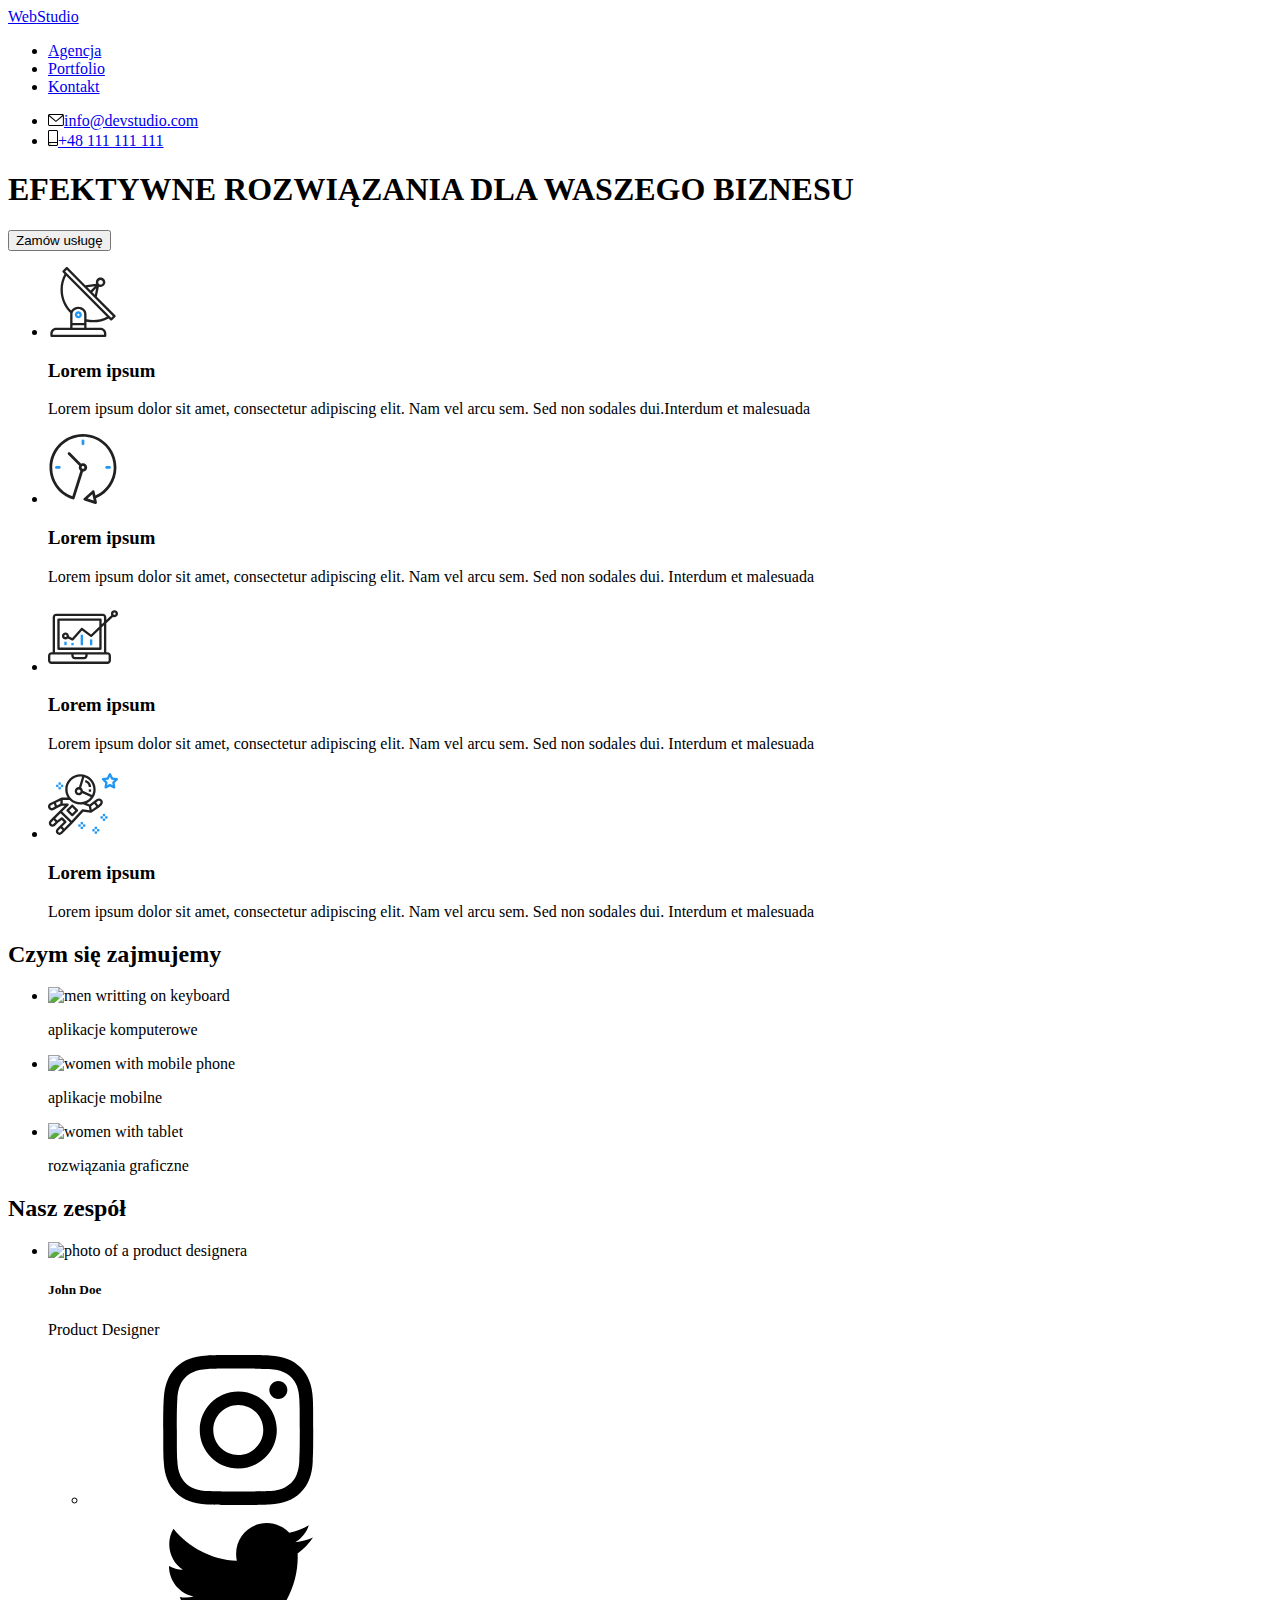
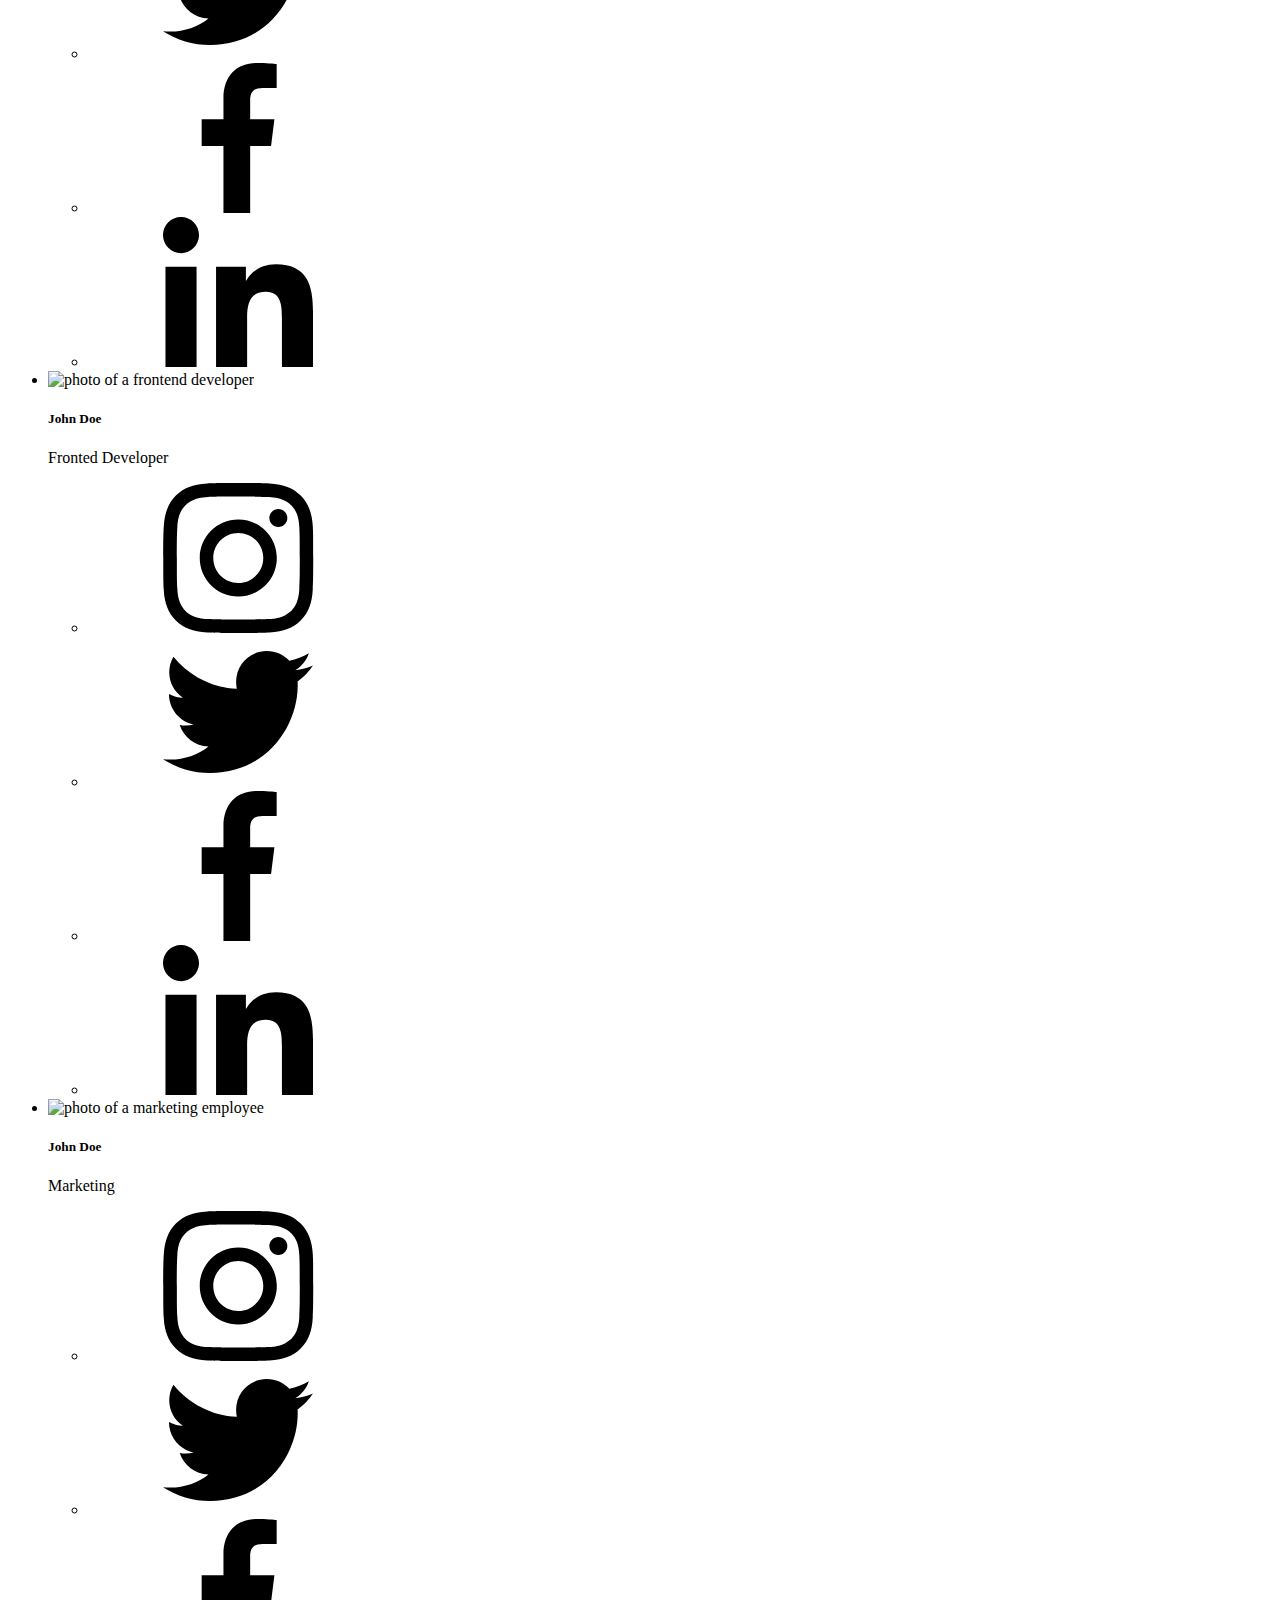
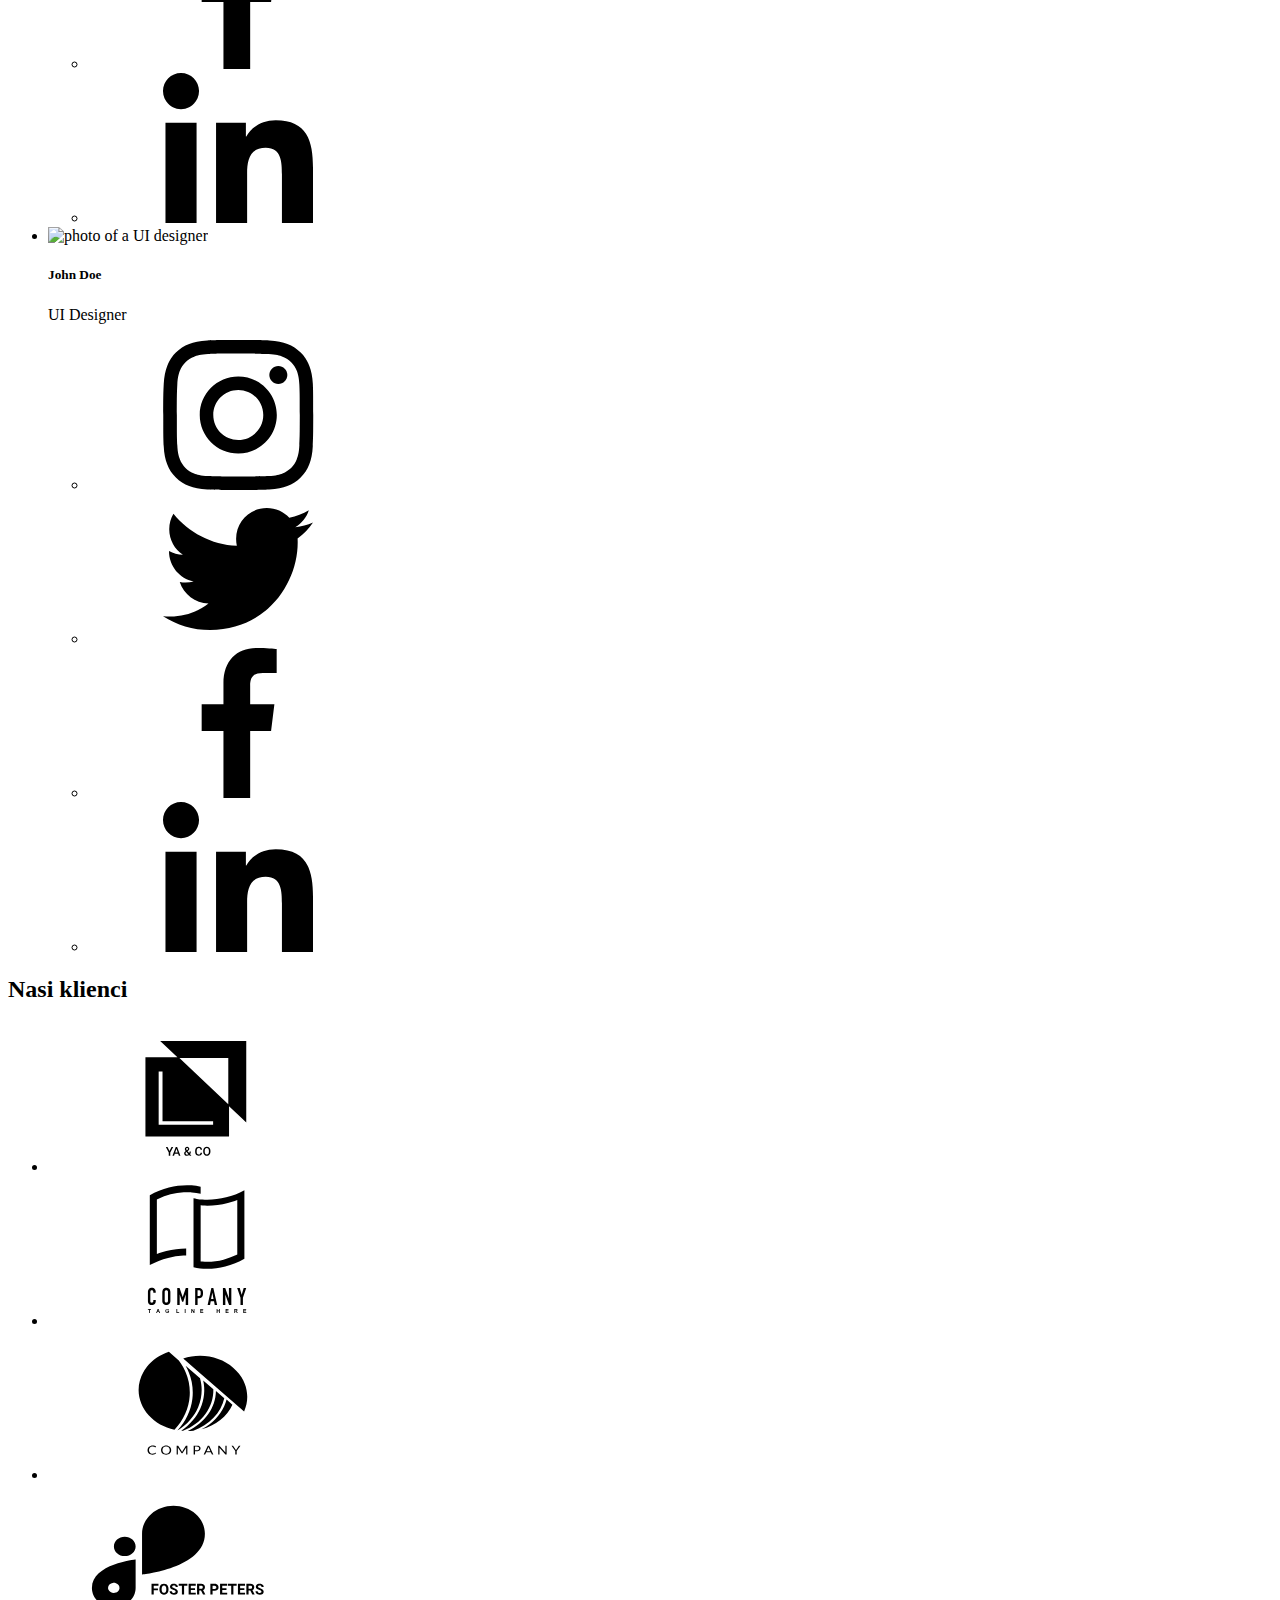
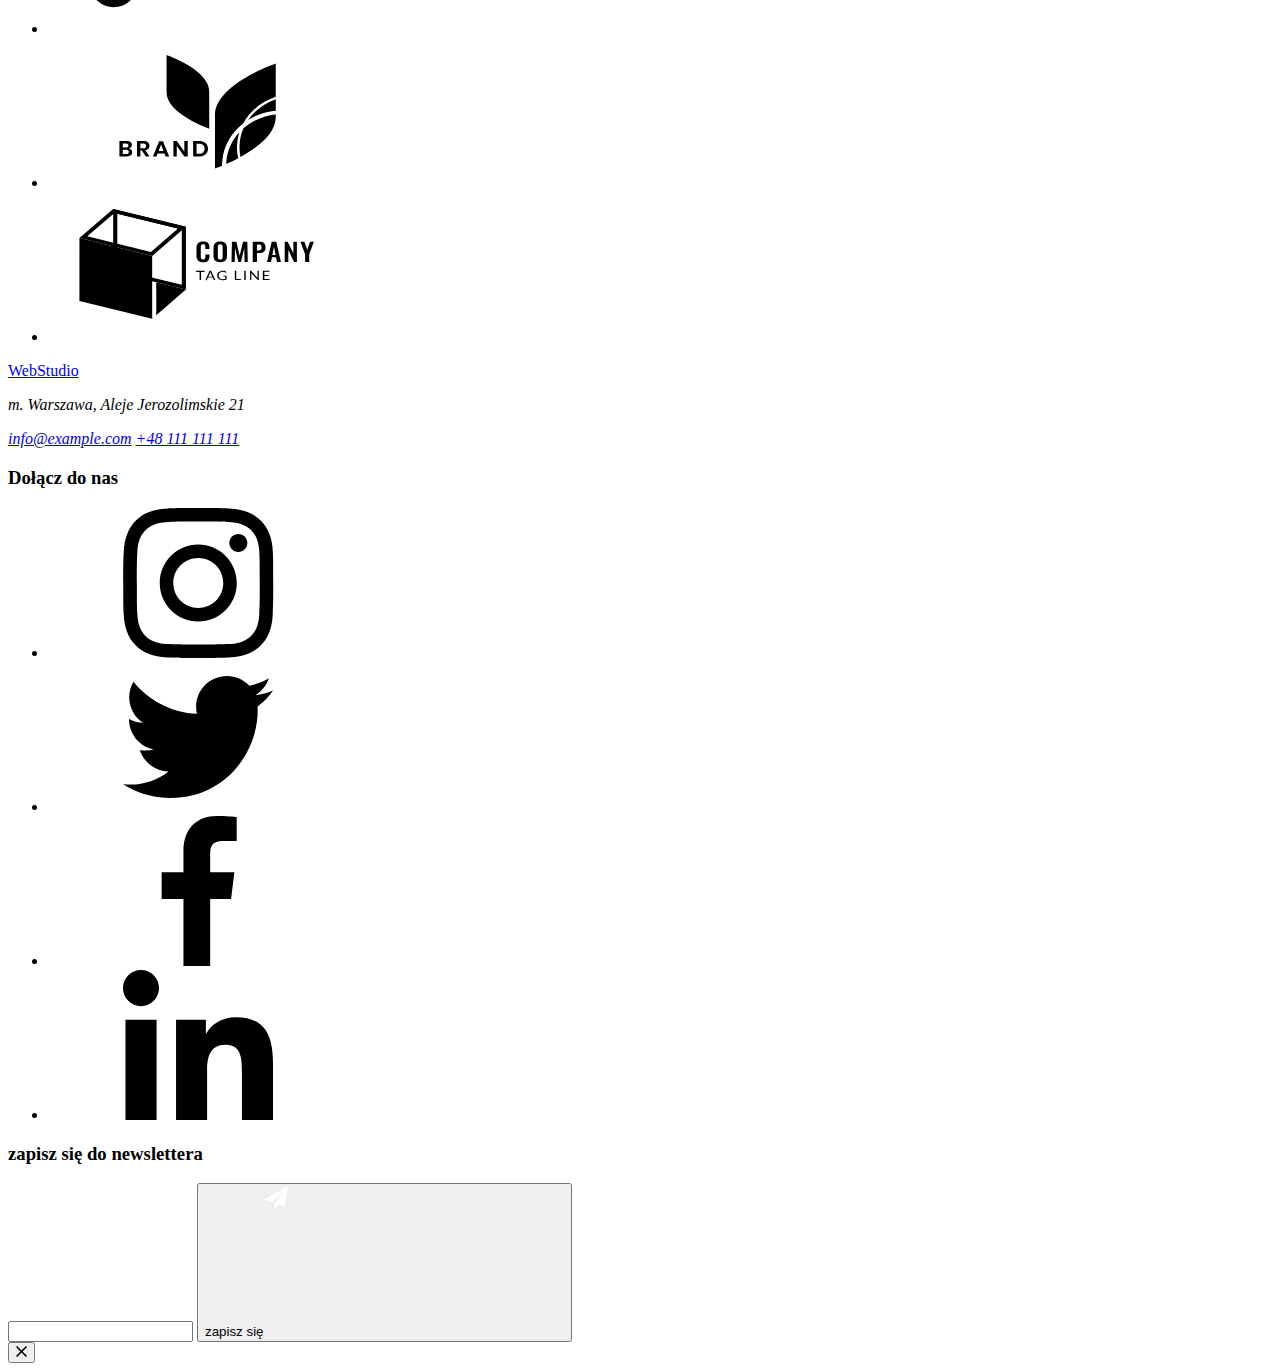
==== index.html @ 29ef5044 "newsletter" ====
<!DOCTYPE html>
<html lang="pl">

<head>
    <meta charset="UTF-8">
    <meta http-equiv="X-UA-Compatible" content="IE=edge">
    <meta name="viewport" content="width=device-width, initial-scale=1.0">
    <title>Studio</title>
    <link rel="preconnect" href="https://fonts.googleapis.com">
    <link rel="preconnect" href="https://fonts.gstatic.com" crossorigin>
    <link
        href="https://fonts.googleapis.com/css2?family=Raleway:wght@700&family=Roboto:wght@400;500;700;900&display=swap"
        rel="stylesheet">
    <link rel="stylesheet" href="css/modern-normalize.css">
    <link rel="stylesheet" href="css/styles.css">
</head>

<body>
    <header>
        <div class="container">
            <nav>
                <div class="header-nav">
                    <a href="index.html" class="logo"><span class="logo-item">Web</span>Studio</a>
                    <ul class="nav-items">
                        <li><a class="nav-item active-page" href="index.html">Agencja</a></li>
                        <li><a class="nav-item" href="portfolio.html">Portfolio</a></li>
                        <li><a class="nav-item" href="contact.html">Kontakt</a></li>
                    </ul>
                    <ul class="header-address">
                        <li><a class="nav-item contact-details nav-mail" href="mailto:info@example.com"><svg
                                    class="adress-icon" width="16" height='12'>
                                    <use href="./images/svg/sprite.svg#icon-envelope"></use>
                                </svg>info@devstudio.com</a></li>
                        <li><a class="nav-item contact-details" href="tel:+48111111111"><svg class="adress-icon"
                                    width="10" height='16'>
                                    <use href="./images/svg/sprite.svg#icon-smartphone"></use>
                                </svg>+48 111 111 111</a></li>
                    </ul>
                </div>
            </nav>
        </div>
        <section class="header-hero">
            <div class="header-img">
                <div class="header-text container">
                    <h1>EFEKTYWNE ROZWIĄZANIA DLA WASZEGO BIZNESU</h1>
                    <button type="button" class="header-btn" data-modal-open>Zamów usługę</button>
                </div>
            </div>
        </section>
    </header>
    <main>
        <section class="about-us ">
            <div class="container">
                <ul class="about-us-text">
                    <li class="about-us-text-item">
                        <div class="icon-wrapper"> <svg class="about-icon" width="70" height="70">
                                <use href="images/svg/sprite.svg#icon-antenna"></use>
                            </svg></div>
                        <h3 class="middle-header">Lorem ipsum</h3>
                        <p>
                            Lorem ipsum dolor sit amet, consectetur adipiscing elit. Nam vel arcu sem. Sed non sodales
                            dui.Interdum et malesuada
                        </p>
                    </li>
                    <li class="about-us-text-item">
                        <div class="icon-wrapper"> <svg class="about-icon" width="70" height="70">
                                <use href="images/svg/sprite.svg#icon-clock"></use>
                            </svg></div>
                        <h3 class="middle-header">Lorem ipsum</h3>
                        <p>
                            Lorem ipsum dolor sit amet, consectetur adipiscing elit. Nam vel arcu sem. Sed non sodales
                            dui. Interdum et malesuada
                        </p>
                    </li>
                    <li class="about-us-text-item">
                        <div class="icon-wrapper"> <svg class="about-icon" width="70" height="70">
                                <use href="images/svg/sprite.svg#icon-diagram"></use>
                            </svg></div>

                        <h3 class="middle-header">Lorem ipsum</h3>
                        <p>
                            Lorem ipsum dolor sit amet, consectetur adipiscing elit. Nam vel arcu sem. Sed non sodales
                            dui. Interdum et malesuada
                        </p>
                    </li>
                    <li class="about-us-text-item">
                        <div class="icon-wrapper"> <svg class="about-icon" width="70" height="70">
                                <use href="images/svg/sprite.svg#icon-astronaut"></use>
                            </svg></div>
                        <h3 class="middle-header">Lorem ipsum</h3>
                        <p>
                            Lorem ipsum dolor sit amet, consectetur adipiscing elit. Nam vel arcu sem. Sed non sodales
                            dui. Interdum et malesuada
                        </p>
                    </li>
                </ul>
                <div class="about-us-heading">
                    <h2>Czym się zajmujemy</h2>
                </div>
                <ul class="about-us-img">
                    <li class="about-us-img-box"><img src="images/office.jpg" alt="men writting on keyboard" width="370"
                            height="294">
                        <div class="about-us-box">
                            <p class="about-us-box-text">aplikacje komputerowe</p>
                        </div>
                    </li>
                    <li class="about-us-img-box"><img src="images/mobile.jpg" alt="women with mobile phone" width="370"
                            height="294">
                        <div class="about-us-box">
                            <p class="about-us-box-text">aplikacje mobilne</p>
                        </div>
                    </li>
                    <li class="about-us-img-box"><img src="images/tablet.jpg" alt="women with tablet" width="370"
                            height="294">
                        <div class="about-us-box">
                            <p class="about-us-box-text">rozwiązania graficzne</p>
                        </div>
                    </li>
                </ul>
            </div>
        </section>
        <section class="team">
            <div class="team-box container">
                <h2 class="section-header">Nasz zespół</h2>
                <ul class="team-cards">
                    <li class="team-card">
                        <img src="images/john.jpg" alt="photo of a  product designera">
                        <h5>John Doe</h5>
                        <p>Product Designer</p>
                        <ul class="social-icon-wrapper">
                            <li class="elipse-icon"><a href="#"><svg class="social-icon">
                                        <use href="images/svg/sprite.svg#icon-instagram"></use>
                                    </svg></a></li>
                            <li class="elipse-icon"><a href="#"></a><svg class="social-icon">
                                    <use href="images/svg/sprite.svg#icon-twitter"></use>
                                </svg>
                                </a></li>
                            <li class="elipse-icon"><a href="#"> <svg class="social-icon">
                                        <use href="images/svg/sprite.svg#icon-facebook"></use>
                                    </svg></a>
                            </li>
                            <li class="elipse-icon"><a href="#"><svg class="social-icon">
                                        <use href="images/svg/sprite.svg#icon-linkedin"></use>
                                    </svg></a></li>
                        </ul>
                    </li>
                    <li class="team-card">
                        <img src="images/ola.jpg" alt="photo of a  frontend developer">
                        <h5>John Doe</h5>
                        <p>Fronted Developer</p>
                        <ul class="social-icon-wrapper">
                            <li class="elipse-icon"><a href="#"><svg class="social-icon">
                                        <use href="images/svg/sprite.svg#icon-instagram"></use>
                                    </svg></a></li>
                            <li class="elipse-icon"><a href="#"></a><svg class="social-icon">
                                    <use href="images/svg/sprite.svg#icon-twitter"></use>
                                </svg>
                                </a></li>
                            <li class="elipse-icon"><a href="#"> <svg class="social-icon">
                                        <use href="images/svg/sprite.svg#icon-facebook"></use>
                                    </svg></a>
                            </li>
                            <li class="elipse-icon"><a href="#"><svg class="social-icon">
                                        <use href="images/svg/sprite.svg#icon-linkedin"></use>
                                    </svg></a></li>
                        </ul>
                    </li>
                    <li class="team-card">
                        <img src="images/peter.jpg" alt="photo of a marketing employee">
                        <h5>John Doe</h5>
                        <p>Marketing</p>
                        <ul class="social-icon-wrapper">
                            <li class="elipse-icon"><a href="#"><svg class="social-icon">
                                        <use href="images/svg/sprite.svg#icon-instagram"></use>
                                    </svg></a></li>
                            <li class="elipse-icon"><a href="#"></a><svg class="social-icon">
                                    <use href="images/svg/sprite.svg#icon-twitter"></use>
                                </svg>
                                </a></li>
                            <li class="elipse-icon"><a href="#"> <svg class="social-icon">
                                        <use href="images/svg/sprite.svg#icon-facebook"></use>
                                    </svg></a>
                            </li>
                            <li class="elipse-icon"><a href="#"><svg class="social-icon">
                                        <use href="images/svg/sprite.svg#icon-linkedin"></use>
                                    </svg></a></li>
                        </ul>
                    </li>
                    <li class="team-card">
                        <img src="images/tom.jpg" alt="photo of a  UI designer">
                        <h5>John Doe</h5>
                        <p>UI Designer</p>
                        <ul class="social-icon-wrapper">
                            <li class="elipse-icon"><a href="#"><svg class="social-icon">
                                        <use href="images/svg/sprite.svg#icon-instagram"></use>
                                    </svg></a></li>
                            <li class="elipse-icon"><a href="#"></a><svg class="social-icon">
                                    <use href="images/svg/sprite.svg#icon-twitter"></use>
                                </svg>
                                </a></li>
                            <li class="elipse-icon"><a href="#"> <svg class="social-icon">
                                        <use href="images/svg/sprite.svg#icon-facebook"></use>
                                    </svg></a>
                            </li>
                            <li class="elipse-icon"><a href="#"><svg class="social-icon">
                                        <use href="images/svg/sprite.svg#icon-linkedin"></use>
                                    </svg></a></li>
                        </ul>
                    </li>
                </ul>
            </div>
        </section>
        <section class="clients">
            <div class="clients-box container">
                <h2 class="section-header">Nasi klienci</h2>
                <ul class="clients-wrapper">
                    <li class="client"><a href="#"><svg class="client-logo">
                                <use href="images/svg/sprite.svg#icon-client1-logo"></use>
                            </svg></a></li>
                    <li class="client"><a href="#"><svg class="client-logo">
                                <use href="images/svg/sprite.svg#icon-client2-logo"></use>
                            </svg></a></li>
                    <li class="client"><a href="#"><svg class="client-logo">
                                <use href="images/svg/sprite.svg#icon-client3-logo"></use>
                            </svg></a></li>
                    <li class="client"><a href="#"><svg class="client-logo">
                                <use href="images/svg/sprite.svg#icon-client4-logo"></use>
                            </svg></a></li>
                    <li class="client"><a href="#"><svg class="client-logo">
                                <use href="images/svg/sprite.svg#icon-client5-logo"></use>
                            </svg></a></li>
                    <li class="client"><a href="#"><svg class="client-logo">
                                <use href="images/svg/sprite.svg#icon-client6-logo"></use>
                            </svg></a></li>
                </ul>
            </div>
        </section>
    </main>
    <footer class="footer">
        <div class="footer-text container">
            <div class="footer-left">
                <a href="index.html" class="logo logo-footer"><span class="logo-item">Web</span>Studio</a>
                <address class="address-box">
                    <p>m. Warszawa, Aleje Jerozolimskie 21</p>
                    <a class="footer-adress" href="mailto:info@example.com">info@example.com</a>
                    <a class="footer-adress" href="tel:+48111111111">+48 111 111 111</a>
                </address>
            </div>
            <div class="footer-social-icons-box">
                <h3 class="footer-header middle-header">Dołącz do nas</h3>
                <ul class="footer-social-icon-wrapper">
                    <li class="elipse-icon footer-elipse-icon"><a href="#"><svg class="social-icon footer-social-icon">
                                <use href="images/svg/sprite.svg#icon-instagram"></use>
                            </svg></a></li>
                    <li class="elipse-icon footer-elipse-icon"><a href="#"></a><svg
                            class="social-icon footer-social-icon">
                            <use href="images/svg/sprite.svg#icon-twitter"></use>
                        </svg></a></li>
                    <li class="elipse-icon footer-elipse-icon"><a href="#"> <svg class="social-icon footer-social-icon">
                                <use href="images/svg/sprite.svg#icon-facebook"></use>
                            </svg></a></li>
                    <li class="elipse-icon footer-elipse-icon"><a href="#"><svg class="social-icon footer-social-icon">
                                <use href="images/svg/sprite.svg#icon-linkedin"></use>
                            </svg></a></li>
                </ul>
            </div>
            <div class="footer-newsletter-box">
                <h3 class="footer-header middle-header">zapisz się do newslettera</h3>
                <form action="" class="newsletter">
                    <label for="newsletter">
                        <input type="email" id="newsletter">
                    </label>
                    <button type="submit">zapisz się<svg>
                            <use href="images/svg/sprite.svg#icon-send" height="24" width="24"></use>
                        </svg></button>
                </form>
            </div>
        </div>
    </footer>
    <!-- modal window -->
    <div class="backdrop is-hidden" data-modal>
        <div class="modal" data-modal-window><button class="close-btn" type="button" data-modal-close><svg
                    class="modal-icon" width="11" height='11'>
                    <use href="./images/svg/sprite.svg#icon-iks"></use>
                </svg></button></div>
    </div>
    <script src="./js/modal.js"></script>
</body>

</html>
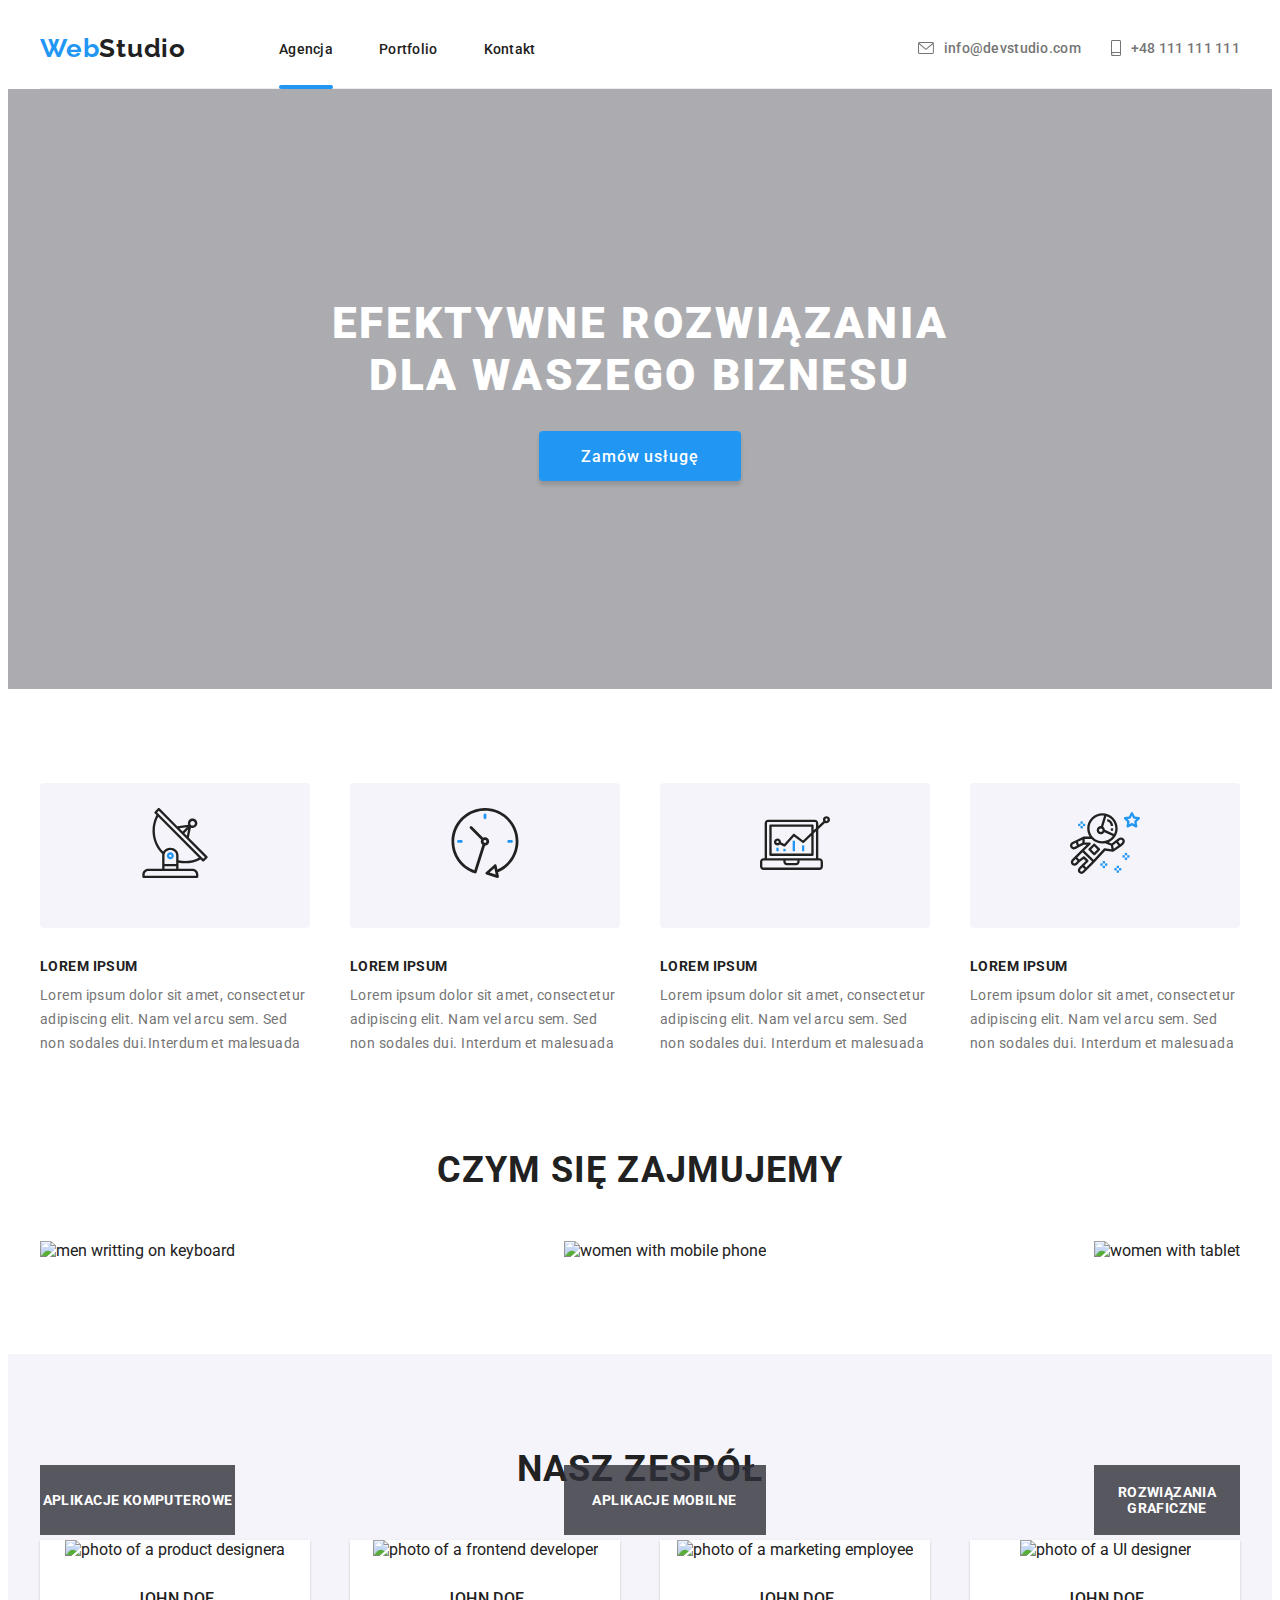
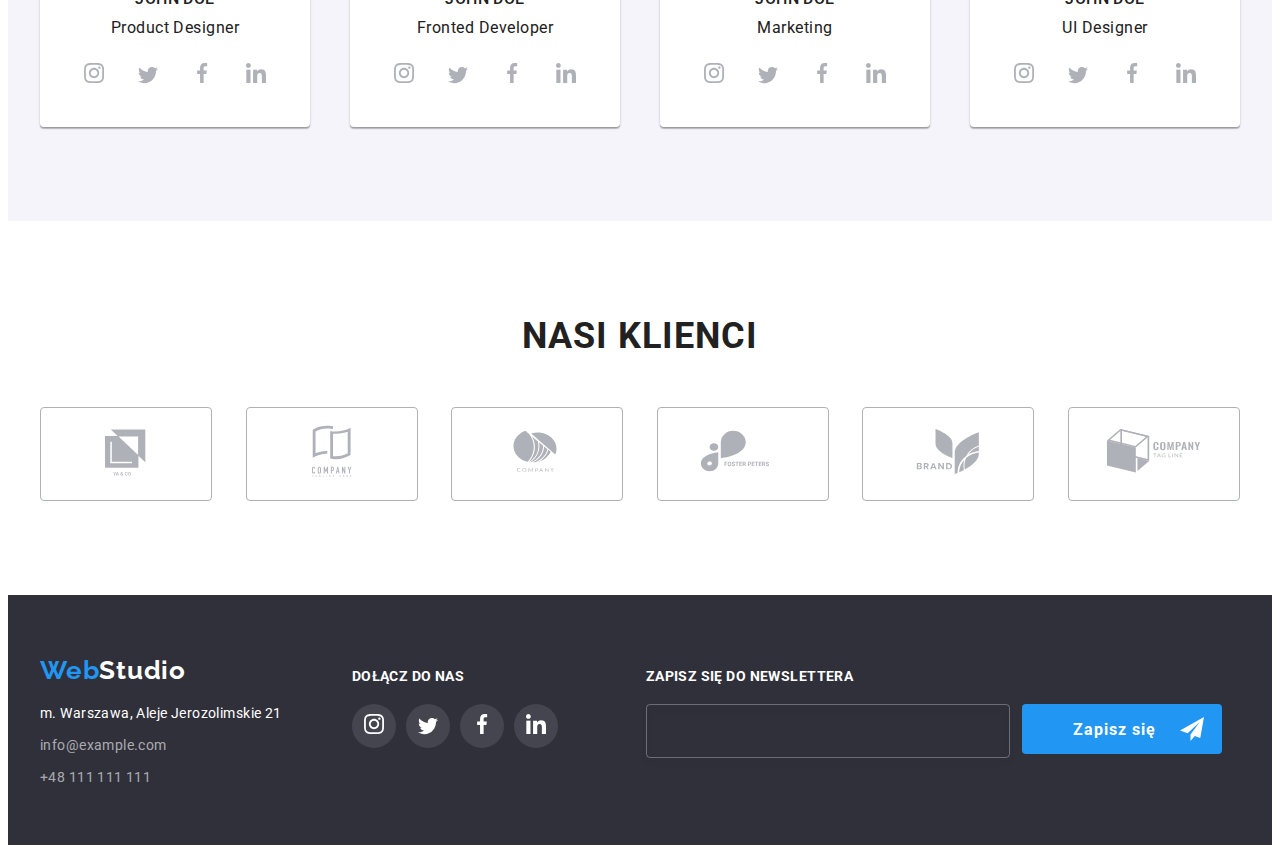
==== commit db2f283f: "newsletter" ====
--- a/index.html
+++ b/index.html
@@ -268,10 +268,10 @@
                 <h3 class="footer-header middle-header">zapisz się do newslettera</h3>
                 <form action="" class="newsletter">
                     <label for="newsletter">
-                        <input type="email" id="newsletter">
+                        <input type="email" class="newsletter-input" id="newsletter">
                     </label>
-                    <button type="submit">zapisz się<svg>
-                            <use href="images/svg/sprite.svg#icon-send" height="24" width="24"></use>
+                    <button type="submit" class="newsletter-btn"><span>Zapisz się</span><svg class="newsletter-icon">
+                            <use href="images/svg/sprite.svg#icon-send"></use>
                         </svg></button>
                 </form>
             </div>
--- a/css/styles.css
+++ b/css/styles.css
@@ -0,0 +1,605 @@
+:root {
+  --main-color: #2196f3;
+  --dark-heading-color: #212121;
+  --white-color: #fff;
+  --dark-bg-color: #2f303a;
+  --light-bg-color: #f5f4fa;
+  --grey-color: #757575;
+  --border-color: #ececec;
+  --light-border-color: #eeeeee;
+  --contact-footer-color: rgba(255, 255, 255, 0.6);
+  --social-icon-color: #afb1b8;
+}
+body {
+  font-family: "Roboto", "Raleway", sans-serif;
+  color: var(--dark-heading-color);
+}
+h1,
+h2,
+h3,
+h5 {
+  text-transform: uppercase;
+}
+h1,
+h2,
+h3,
+h4,
+h5,
+p {
+  margin: 0;
+}
+ul {
+  list-style: none;
+  margin: 0;
+  padding: 0;
+  text-decoration: none;
+}
+a {
+  text-decoration: none;
+}
+button {
+  font-family: "Roboto", sans-serif;
+  font-weight: 500;
+  font-size: 16px;
+  text-align: center;
+  border: none;
+  border-radius: 4px;
+  cursor: pointer;
+}
+.container {
+  margin: 0 auto;
+  width: 1200px;
+}
+/* ===========
+LOGO
+============= */
+.logo {
+  font-family: "Raleway", sans-serif;
+  font-weight: bold;
+  font-size: 26px;
+  letter-spacing: 0.03em;
+  color: var(--dark-heading-color);
+}
+.logo-item {
+  color: var(--main-color);
+}
+
+/* ===========
+NAVIGATION
+============= */
+nav {
+  border-bottom: 1px solid var(--border-color);
+  background-color: var(--white-color);
+}
+.active-page {
+  position: relative;
+}
+.active-page::after {
+  content: "";
+  position: absolute;
+  bottom: -32px;
+  left: 0;
+  background-color: var(--main-color);
+  border-radius: 2px;
+  height: 4px;
+  width: 100%;
+}
+.header-nav {
+  height: 80px;
+  display: flex;
+  align-items: center;
+}
+.nav-items,
+.header-address {
+  display: flex;
+}
+.nav-items {
+  margin-left: 70px;
+}
+.nav-items li {
+  margin: 0 23px;
+}
+.adress-icon {
+  fill: var(--grey-color);
+  margin-right: 10px;
+  transition: fill 0.25s cubic-bezier(0.4, 0, 0.2, 1);
+}
+.header-address {
+  margin-left: 348px;
+  width: 553px;
+  justify-content: flex-end;
+}
+.nav-mail {
+  margin-right: 30px;
+}
+.nav-item {
+  font-weight: 500;
+  font-size: 14px;
+  letter-spacing: 0.02em;
+  color: var(--dark-heading-color);
+  transition: color 0.25s cubic-bezier(0.4, 0, 0.2, 1);
+}
+.nav-item:hover,
+.nav-item:focus {
+  color: var(--main-color);
+}
+
+.contact-details {
+  color: var(--grey-color);
+  display: flex;
+  align-items: center;
+}
+.contact-details:focus .adress-icon,
+.contact-details:hover .adress-icon {
+  fill: var(--main-color);
+}
+
+/* ===========
+HEADER IN INDEX HTML
+============= */
+.header-img {
+  margin: 0 auto;
+  max-width: 1600px;
+  height: 600px;
+  background-image: linear-gradient(
+      rgba(47, 48, 58, 0.4),
+      rgba(47, 48, 58, 0.4)
+    ),
+    url("../images/main-img.jpg");
+  background-position: center;
+  background-size: cover;
+  background-repeat: no-repeat;
+  display: flex;
+  flex-direction: column;
+  align-items: center;
+  justify-content: center;
+}
+.header-text {
+  text-align: center;
+  width: 696px;
+  color: var(--white-color);
+}
+.header-text h1 {
+  text-transform: uppercase;
+  font-weight: 900;
+  font-size: 44px;
+  letter-spacing: 0.06em;
+}
+.header-btn {
+  margin-top: 30px;
+  padding: 0 42px;
+  height: 50px;
+  background: var(--main-color);
+  box-shadow: 0px 4px 4px rgba(0, 0, 0, 0.15);
+  letter-spacing: 0.06em;
+  color: var(--white-color);
+}
+/* ===========
+SECTION ABOUT US
+============= */
+.about-us {
+  padding: 94px 0;
+  background-color: var(--white-color);
+}
+.icon-wrapper {
+  margin-bottom: 30px;
+  padding-top: 25px;
+  width: 270px;
+  height: 120px;
+  background: var(--light-bg-color);
+  border-radius: 4px;
+  text-align: center;
+}
+.about-us-text,
+.about-us-img {
+  display: flex;
+  justify-content: space-between;
+}
+.about-us-text-item {
+  width: 270px;
+}
+.about-us-heading {
+  padding-top: 94px;
+  padding-bottom: 50px;
+  text-align: center;
+}
+.about-us-heading h2 {
+  font-weight: bold;
+  font-size: 36px;
+  letter-spacing: 0.03em;
+}
+
+.middle-header {
+  font-weight: bold;
+  font-size: 14px;
+  letter-spacing: 0.03em;
+  text-transform: uppercase;
+}
+
+.about-us-text p {
+  margin-top: 10px;
+  padding: 0;
+  font-size: 14px;
+  letter-spacing: 0.03em;
+  line-height: 1.7;
+  color: var(--grey-color);
+}
+.about-us-img-box {
+  position: relative;
+}
+.about-us-box-text {
+  font-weight: bold;
+  font-size: 14px;
+  text-align: center;
+  letter-spacing: 0.03em;
+  text-transform: uppercase;
+  color: #ffffff;
+}
+.about-us-box {
+  position: absolute;
+  background: rgba(47, 48, 58, 0.8);
+  left: 0;
+  top: 224px;
+  width: 100%;
+  height: 70px;
+  display: flex;
+  align-items: center;
+  justify-content: center;
+}
+/* ===========
+SECTION TEAM
+============= */
+.team {
+  background-color: var(--light-bg-color);
+  padding: 94px 0;
+}
+.section-header {
+  padding-bottom: 50px;
+  font-weight: bold;
+  font-size: 36px;
+  text-align: center;
+  letter-spacing: 0.03em;
+}
+.team-cards {
+  display: flex;
+  justify-content: space-between;
+}
+.team-card {
+  width: 270px;
+  background-color: var(--white-color);
+  box-shadow: 0px 1px 3px rgba(0, 0, 0, 0.12), 0px 1px 1px rgba(0, 0, 0, 0.14),
+    0px 2px 1px rgba(0, 0, 0, 0.2);
+  border-radius: 0px 0px 4px 4px;
+  text-align: center;
+}
+.team-card img {
+  width: 270px;
+  height: 260px;
+}
+.team-card h5 {
+  margin: 30px 0 10px;
+  font-weight: 500;
+  font-size: 16px;
+  letter-spacing: 0.03em;
+}
+.team-card p {
+  margin-bottom: 16px;
+  font-size: 16px;
+  letter-spacing: 0.03em;
+  color: var(--);
+}
+.social-icon-wrapper {
+  display: flex;
+  margin-bottom: 30px;
+  margin-left: 32px;
+}
+.social-icon {
+  width: 20px;
+  height: 20px;
+  fill: var(--social-icon-color);
+  transition: fill 0.25s cubic-bezier(0.4, 0, 0.2, 1);
+}
+.elipse-icon {
+  margin-right: 10px;
+  width: 44px;
+  height: 44px;
+  border-radius: 50%;
+  display: flex;
+  align-items: center;
+  justify-content: center;
+  cursor: pointer;
+  transition: background-color 0.25s cubic-bezier(0.4, 0, 0.2, 1);
+}
+.elipse-icon:hover,
+.elipse-icon:focus {
+  background-color: var(--main-color);
+}
+.elipse-icon:hover .social-icon,
+.elipse-icon:focus .social-icon {
+  fill: var(--white-color);
+}
+/* ===========
+SECTION CLIENTS
+============= */
+.clients {
+  padding: 94px 0;
+}
+.clients-wrapper {
+  display: flex;
+  justify-content: space-between;
+}
+.client {
+  width: 170px;
+  height: 92px;
+  border: 1px solid var(--social-icon-color);
+  border-radius: 4px;
+  display: flex;
+  align-items: center;
+  justify-content: center;
+  cursor: pointer;
+  transition: border 0.25s cubic-bezier(0.4, 0, 0.2, 1);
+}
+.client-logo {
+  width: 106px;
+  height: 60px;
+  fill: var(--social-icon-color);
+  transition: fill 0.25s cubic-bezier(0.4, 0, 0.2, 1);
+}
+
+.client:hover,
+.client:focus {
+  border: 1px solid var(--main-color);
+}
+.client:hover .client-logo,
+.client:focus .client-logo {
+  fill: var(--main-color);
+}
+/* ===========
+FOOTER
+============= */
+.footer {
+  background-color: var(--dark-bg-color);
+}
+.footer-text {
+  padding: 60px 0;
+  display: flex;
+}
+.address-box {
+  color: var(--white-color);
+  font-size: 14px;
+  font-style: normal;
+  letter-spacing: 0.03em;
+  display: flex;
+  flex-direction: column;
+}
+.logo-footer {
+  color: var(--white-color);
+}
+.address-box p {
+  padding-top: 20px;
+}
+.address-box a {
+  padding-top: 16px;
+  color: var(--contact-footer-color);
+}
+.footer-adress {
+  transition: color 0.25s cubic-bezier(0.4, 0, 0.2, 1);
+}
+.footer-adress:hover,
+.footer-adress:focus {
+  color: var(--main-color);
+}
+.footer-header {
+  padding-top: 13px;
+  color: var(--white-color);
+}
+.footer-social-icons-box {
+  margin-left: 70px;
+}
+.footer-social-icon-wrapper {
+  display: flex;
+  padding-top: 20px;
+}
+.footer-social-icon {
+  fill: var(--white-color);
+}
+.footer-elipse-icon {
+  background-color: rgba(255, 255, 255, 0.1);
+}
+.footer-newsletter-box {
+  margin-left: 78px;
+}
+.newsletter {
+  display: flex;
+}
+.newsletter-input {
+  margin-top: 20px;
+  width: 358px;
+  height: 50px;
+  border: 1px solid rgba(255, 255, 255, 0.3);
+  filter: drop-shadow(0px 4px 4px rgba(0, 0, 0, 0.15));
+  border-radius: 4px;
+  background: none;
+}
+.newsletter-btn {
+  width: 200px;
+  height: 50px;
+  background-color: var(--main-color);
+  color: var(--white-color);
+  margin-left: 12px;
+  margin-top: 20px;
+  display: flex;
+  align-items: center;
+  justify-content: center;
+  padding: 0;
+  /* position: relative; */
+}
+.newsletter-btn span {
+  /* position: absolute; */
+  /* left: 42px;
+  top: 10px; */
+  font-weight: 700;
+  letter-spacing: 0.06em;
+  margin-left: 42px;
+  margin-right: 24px;
+}
+.newsletter-icon {
+  width: 24px;
+  height: 24px;
+  margin-right: 8px;
+  /* position: absolute; */
+  /* top: 13px;
+  left: 148px; */
+}
+/* ===========
+modal window 
+============= */
+.backdrop {
+  position: fixed;
+  top: 0;
+  left: 0;
+  width: 100%;
+  height: 100%;
+  background-color: rgba(0, 0, 0, 0.2);
+}
+.modal {
+  position: absolute;
+  width: 528px;
+  height: 581px;
+  left: 50%;
+  transform: translate(-50%, -50%);
+  top: 50%;
+  background-color: var(--white-color);
+  box-shadow: 0px 1px 3px rgba(0, 0, 0, 0.12), 0px 1px 1px rgba(0, 0, 0, 0.14),
+    0px 2px 1px rgba(0, 0, 0, 0.2);
+  border-radius: 4px;
+}
+.animated-modal {
+  animation: animateModal 4s;
+}
+@keyframes animateModal {
+  from {
+    top: -300px;
+    opacity: 0;
+  }
+  to {
+    top: 50%;
+    opacity: 1;
+  }
+}
+
+.close-btn {
+  position: absolute;
+  right: 8px;
+  top: 8px;
+  width: 30px;
+  height: 30px;
+  background: #ffffff;
+  border: 1px solid rgba(0, 0, 0, 0.1);
+  border-radius: 50%;
+  cursor: pointer;
+}
+.modal-icon {
+  position: absolute;
+  top: 50%;
+  left: 50%;
+  transform: translate(-50%, -50%);
+}
+.is-hidden {
+  opacity: 0;
+  visibility: hidden;
+  pointer-events: none;
+}
+/* ===========
+PORTFOLIO SECTION 
+============= */
+.portfolio {
+  padding: 94px 0;
+}
+
+.portfolio-btns {
+  padding-bottom: 20px;
+  display: flex;
+  justify-content: center;
+}
+
+.portfolio-btn {
+  margin: 0 4px;
+  padding: 6px 22px;
+  background: var(--light-bg-color);
+  letter-spacing: 0.03em;
+  transition: background 0.25s cubic-bezier(0.4, 0, 0.2, 1),
+    color 0.25s cubic-bezier(0.4, 0, 0.2, 1),
+    box-shadow 0.25s cubic-bezier(0.4, 0, 0.2, 1);
+}
+.portfolio-btn:hover,
+.portfolio-btn:focus {
+  background: var(--main-color);
+  box-shadow: 0px 3px 1px rgba(0, 0, 0, 0.1), 0px 1px 2px rgba(0, 0, 0, 0.08),
+    0px 2px 2px rgba(0, 0, 0, 0.12);
+  color: var(--white-color);
+}
+.portfolio-cards {
+  display: flex;
+  flex-wrap: wrap;
+  justify-content: space-between;
+}
+.portfolio-card {
+  margin-top: 30px;
+  width: 370px;
+  height: 404px;
+  border: 1px solid var(--light-border-color);
+  cursor: pointer;
+  transition: box-shadow 0.25s cubic-bezier(0.4, 0, 0.2, 1);
+  overflow: hidden;
+}
+
+.portfolio-card:focus,
+.portfolio-card:hover {
+  box-shadow: 0px 1px 1px rgba(0, 0, 0, 0.12), 0px 4px 4px rgba(0, 0, 0, 0.06),
+    1px 4px 6px rgba(0, 0, 0, 0.16);
+}
+.portfolio-card:focus .portfolio-card-text-wrapper,
+.portfolio-card:hover .portfolio-card-text-wrapper {
+  animation: moveUp 1s ease-in-out forwards;
+}
+@keyframes moveUp {
+  from {
+    top: 100%;
+  }
+  to {
+    top: 0;
+  }
+}
+.portfolio-card-img {
+  position: relative;
+  overflow: hidden;
+}
+.portfolio-card-text-wrapper {
+  position: absolute;
+  top: 100%;
+  left: 0;
+  width: 100%;
+  height: 294px;
+  background-color: rgba(33, 150, 243, 0.9);
+}
+.portfolio-card-text {
+  padding: 49px 45px 49px 24px;
+  font-size: 18px;
+  letter-spacing: 0.03em;
+  color: var(--white-color);
+  line-height: 28px;
+}
+
+.portfolio-card h4 {
+  padding: 27px 0 20px 24px;
+  font-weight: bold;
+  font-size: 18px;
+  letter-spacing: 0.06em;
+}
+.portfolio-card-category {
+  padding-left: 24px;
+  font-size: 16px;
+  letter-spacing: 0.03em;
+  color: var(--grey-color);
+}
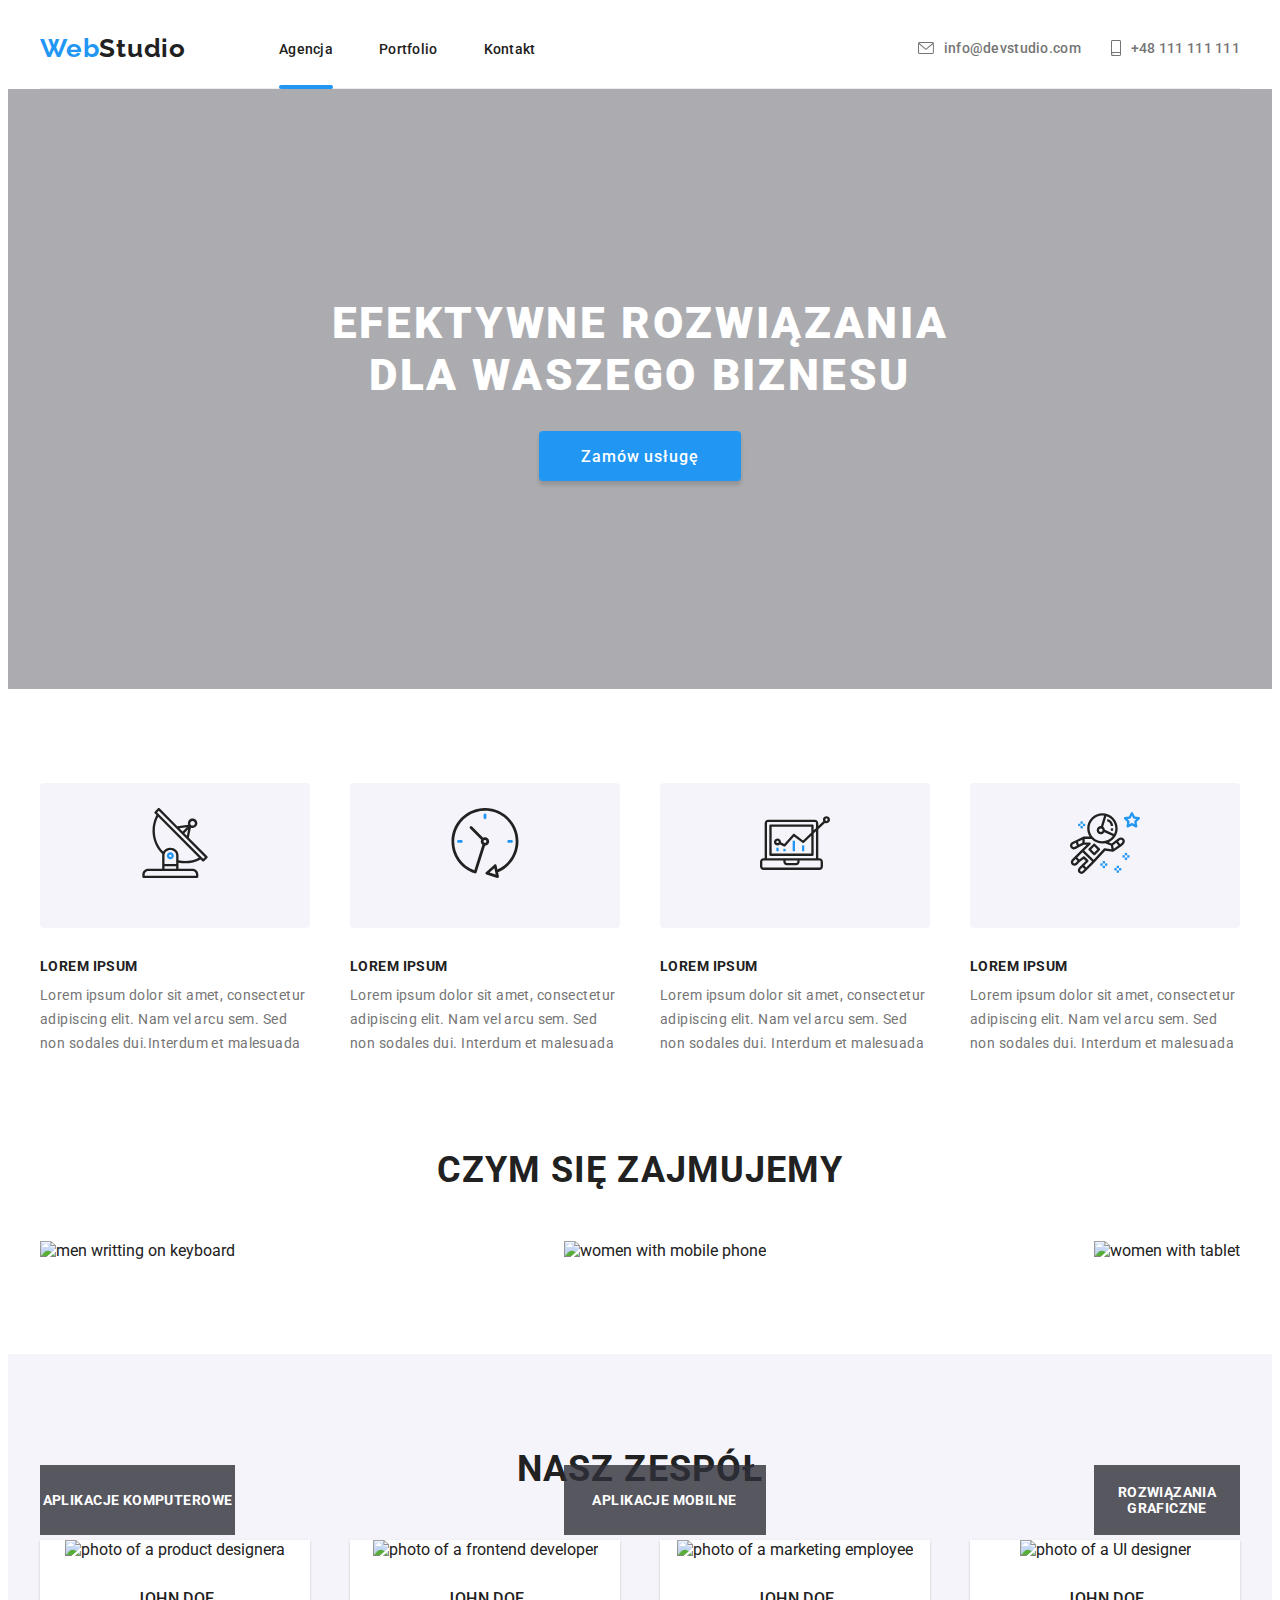
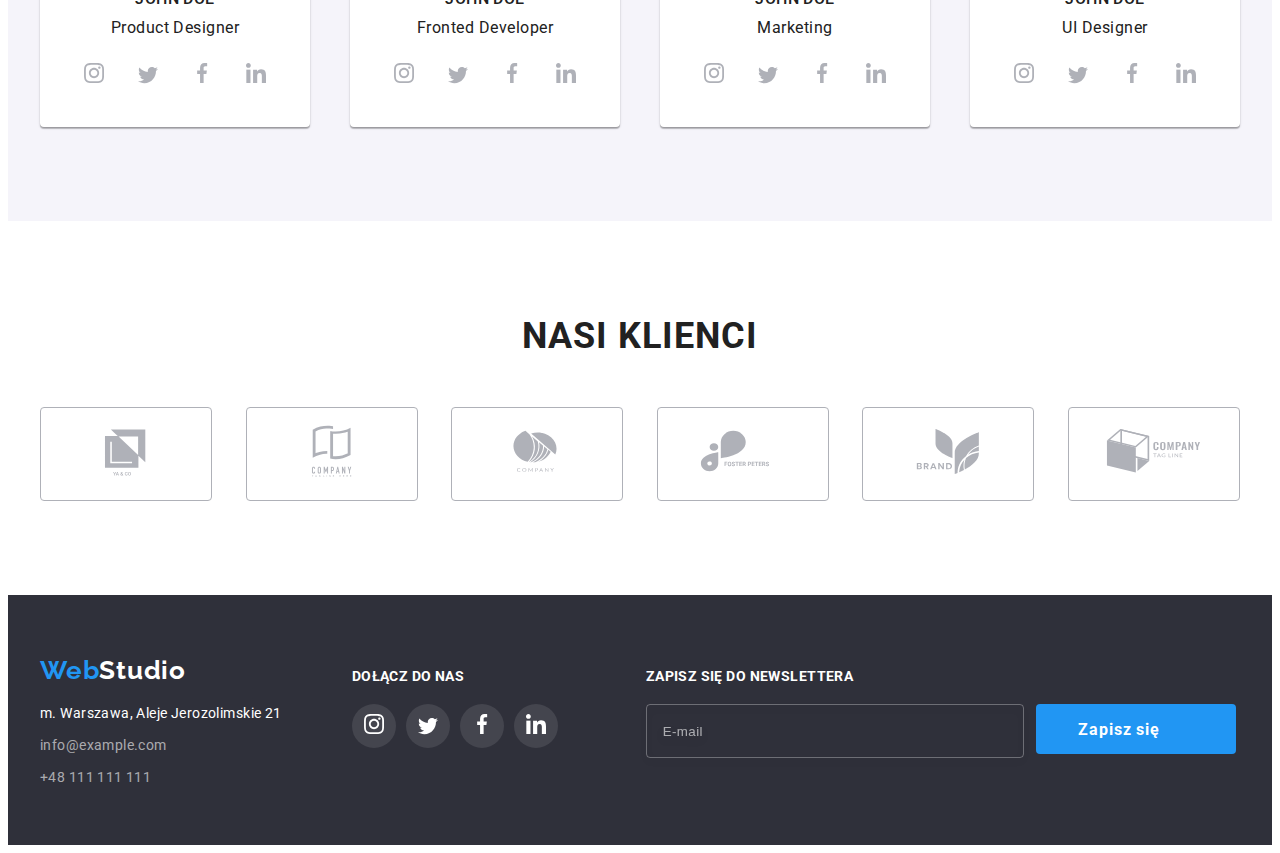
==== commit a8fc7222: "project ready" ====
--- a/index.html
+++ b/index.html
@@ -268,21 +268,38 @@
                 <h3 class="footer-header middle-header">zapisz się do newslettera</h3>
                 <form action="" class="newsletter">
                     <label for="newsletter">
-                        <input type="email" class="newsletter-input" id="newsletter">
+                        <input type="email" class="newsletter-input" id="newsletter" placeholder="E-mail">
                     </label>
-                    <button type="submit" class="newsletter-btn"><span>Zapisz się</span><svg class="newsletter-icon">
-                            <use href="images/svg/sprite.svg#icon-send"></use>
-                        </svg></button>
+                    <button type="submit" class="newsletter-btn"><span class="newsletter-btn-text">Zapisz się</span>
+                    </button>
                 </form>
             </div>
         </div>
     </footer>
     <!-- modal window -->
     <div class="backdrop is-hidden" data-modal>
-        <div class="modal" data-modal-window><button class="close-btn" type="button" data-modal-close><svg
-                    class="modal-icon" width="11" height='11'>
+        <div class="modal" data-modal-window>
+            <div class="modal-form-box">
+                <h4 class="modal-form-heading">Zostaw swoje dane w formularzu poniżej</h4>
+                <form class="modal-form">
+                    <label for="user-name" class="modal-form-label">Imię</label>
+                    <input name="user-name" type="text" id="user-name" class="modal-form-input user-name-icon">
+                    <label for="user_tel" class="modal-form-label">Telefon</label>
+                    <input name="user-phone-number" type="tel" id="user_tel" class="modal-form-input tel-icon">
+                    <label for="user_email" class="modal-form-label">Email</label>
+                    <input  name="user-email" type="email" id="user_email" class="modal-form-input email-icon">
+                    <label for="user_msg" class="modal-form-label">Komentarz</label>
+                    <textarea name="user-massage" id="user_msg" class="modal-form-input modal-form-textarea" placeholder="Wprowadź tekst"></textarea>
+                    <div class="policy-box"><input name="policy-declaration-checkbox" type="checkbox" id="policy_declaration" class="modal-checkbox-policy_declaration visual-hidden">
+                    <label for="policy_declaration" class="policy-declaration">Oświadczam iż akceptuję <a
+                            href="#">Regulamin</a> i <a href="#">Politykę Prywatności</a>.</label></div>
+                    <button type="submit" class="modal-form-btn">Wyślij</button>
+                </form>
+            </div>
+            <button class="close-btn" type="button" data-modal-close><svg class="modal-icon" width="11" height='11'>
                     <use href="./images/svg/sprite.svg#icon-iks"></use>
-                </svg></button></div>
+                </svg></button>
+        </div>
     </div>
     <script src="./js/modal.js"></script>
 </body>
--- a/css/styles.css
+++ b/css/styles.css
@@ -414,43 +414,44 @@
 }
 .newsletter-input {
   margin-top: 20px;
+  padding-left: 16px;
   width: 358px;
   height: 50px;
   border: 1px solid rgba(255, 255, 255, 0.3);
   filter: drop-shadow(0px 4px 4px rgba(0, 0, 0, 0.15));
   border-radius: 4px;
   background: none;
+  letter-spacing: 0.03em;
+  color: rgba(255, 255, 255, 0.6);
+}
+.newsletter-input::placeholder {
+  color: rgba(255, 255, 255, 0.6);
 }
 .newsletter-btn {
+  position: relative;
   width: 200px;
   height: 50px;
   background-color: var(--main-color);
   color: var(--white-color);
   margin-left: 12px;
   margin-top: 20px;
-  display: flex;
-  align-items: center;
-  justify-content: center;
+  text-align: left;
   padding: 0;
-  /* position: relative; */
-}
-.newsletter-btn span {
-  /* position: absolute; */
-  /* left: 42px;
-  top: 10px; */
+}
+.newsletter-btn-text {
   font-weight: 700;
   letter-spacing: 0.06em;
   margin-left: 42px;
-  margin-right: 24px;
-}
-.newsletter-icon {
+}
+.newsletter-btn-text::after {
+  content: url("../images/svg/icon_send.svg");
   width: 24px;
   height: 24px;
-  margin-right: 8px;
-  /* position: absolute; */
-  /* top: 13px;
-  left: 148px; */
-}
+  position: absolute;
+  left: 148px;
+  top: 13px;
+}
+
 /* ===========
 modal window 
 ============= */
@@ -475,7 +476,7 @@
   border-radius: 4px;
 }
 .animated-modal {
-  animation: animateModal 4s;
+  animation: animateModal 0.4s;
 }
 @keyframes animateModal {
   from {
@@ -487,7 +488,6 @@
     opacity: 1;
   }
 }
-
 .close-btn {
   position: absolute;
   right: 8px;
@@ -510,6 +510,130 @@
   visibility: hidden;
   pointer-events: none;
 }
+.modal-form-box {
+  padding: 40px;
+}
+.modal-form-heading {
+  font-weight: bold;
+  font-size: 20px;
+  text-align: center;
+  letter-spacing: 0.03em;
+  color: var(--dark-heading-color);
+}
+.modal-form {
+  position: relative;
+  margin-top: 2px;
+  display: flex;
+  flex-direction: column;
+  font-size: 12px;
+  letter-spacing: 0.01em;
+  color: var(--grey-color);
+}
+.modal-form-label {
+  margin: 10px 0 4px;
+}
+.modal-form-input {
+  height: 40px;
+  border: 1px solid rgba(33, 33, 33, 0.2);
+  border-radius: 4px;
+  background-repeat: no-repeat;
+  background-position: 15px 14px;
+  padding-left: 42px;
+  color: var(--dark-heading-color);
+  font-size: 12px;
+  transition: outline 0.25s cubic-bezier(0.4, 0, 0.2, 1),
+    box-shadow 0.25s cubic-bezier(0.4, 0, 0.2, 1);
+}
+.modal-form-input:focus {
+  outline: 1px solid var(--main-color);
+  box-shadow: 0px 1px 3px rgba(0, 0, 0, 0.12), 0px 1px 1px rgba(0, 0, 0, 0.14),
+    0px 2px 1px rgba(0, 0, 0, 0.2);
+}
+.modal-form-textarea {
+  padding: 12px 16px;
+  resize: none;
+  height: 120px;
+  line-height: 14px;
+}
+.modal-form-textarea::placeholder {
+  color: rgba(117, 117, 117, 0.5);
+}
+.policy-declaration {
+  margin-left: 24px;
+  font-size: 14px;
+  letter-spacing: 0.03em;
+  color: var(--grey-color);
+}
+.policy-box {
+  position: relative;
+  padding-top: 25px;
+}
+.policy-declaration a {
+  color: var(--main-color);
+  text-decoration: underline;
+}
+.policy-declaration::before {
+  position: absolute;
+  left: 0;
+  content: "";
+  width: 16px;
+  height: 15px;
+  outline: 1px solid var(--dark-heading-color);
+  border-radius: 2px;
+  transition: outline 0.25s cubic-bezier(0.4, 0, 0.2, 1),
+    background-color 0.25s cubic-bezier(0.4, 0, 0.2, 1);
+}
+.modal-checkbox-policy_declaration:checked + .policy-declaration::before {
+  background-color: var(--main-color);
+  outline: none;
+  background-image: url("../images/svg/icon-check.svg");
+  background-repeat: no-repeat;
+  background-position: center center;
+}
+.modal-checkbox-policy_declaration:focus + .policy-declaration::before {
+  outline: 1px solid var(--main-color);
+}
+.modal-form-btn {
+  margin: 30px auto 0;
+  width: 200px;
+  height: 50px;
+  background: #2196f3;
+  box-shadow: 0px 4px 4px rgba(0, 0, 0, 0.15);
+  border-radius: 4px;
+  font-weight: bold;
+  font-size: 16px;
+  letter-spacing: 0.06em;
+  color: var(--white-color);
+}
+.user-name-icon {
+  background-image: url("../images/svg/icon-user.svg");
+}
+.user-name-icon:focus {
+  background-image: url("../images/svg/icon-user-main-color.svg");
+}
+
+.tel-icon {
+  background-image: url("../images/svg/icon-tel.svg");
+}
+.tel-icon:focus {
+  background-image: url("../images/svg/icon-tel-main-color.svg");
+}
+.email-icon {
+  background-image: url("../images/svg/icon-email.svg");
+}
+.email-icon:focus {
+  background-image: url("../images/svg/icon-email-main-color.svg");
+}
+.visual-hidden {
+  position: absolute !important;
+  clip: rect(1px 1px 1px 1px);
+  clip: rect(1px, 1px, 1px, 1px);
+  padding: 0 !important;
+  border: 0 !important;
+  height: 1px !important;
+  width: 1px !important;
+  overflow: hidden;
+}
 /* ===========
 PORTFOLIO SECTION 
 ============= */
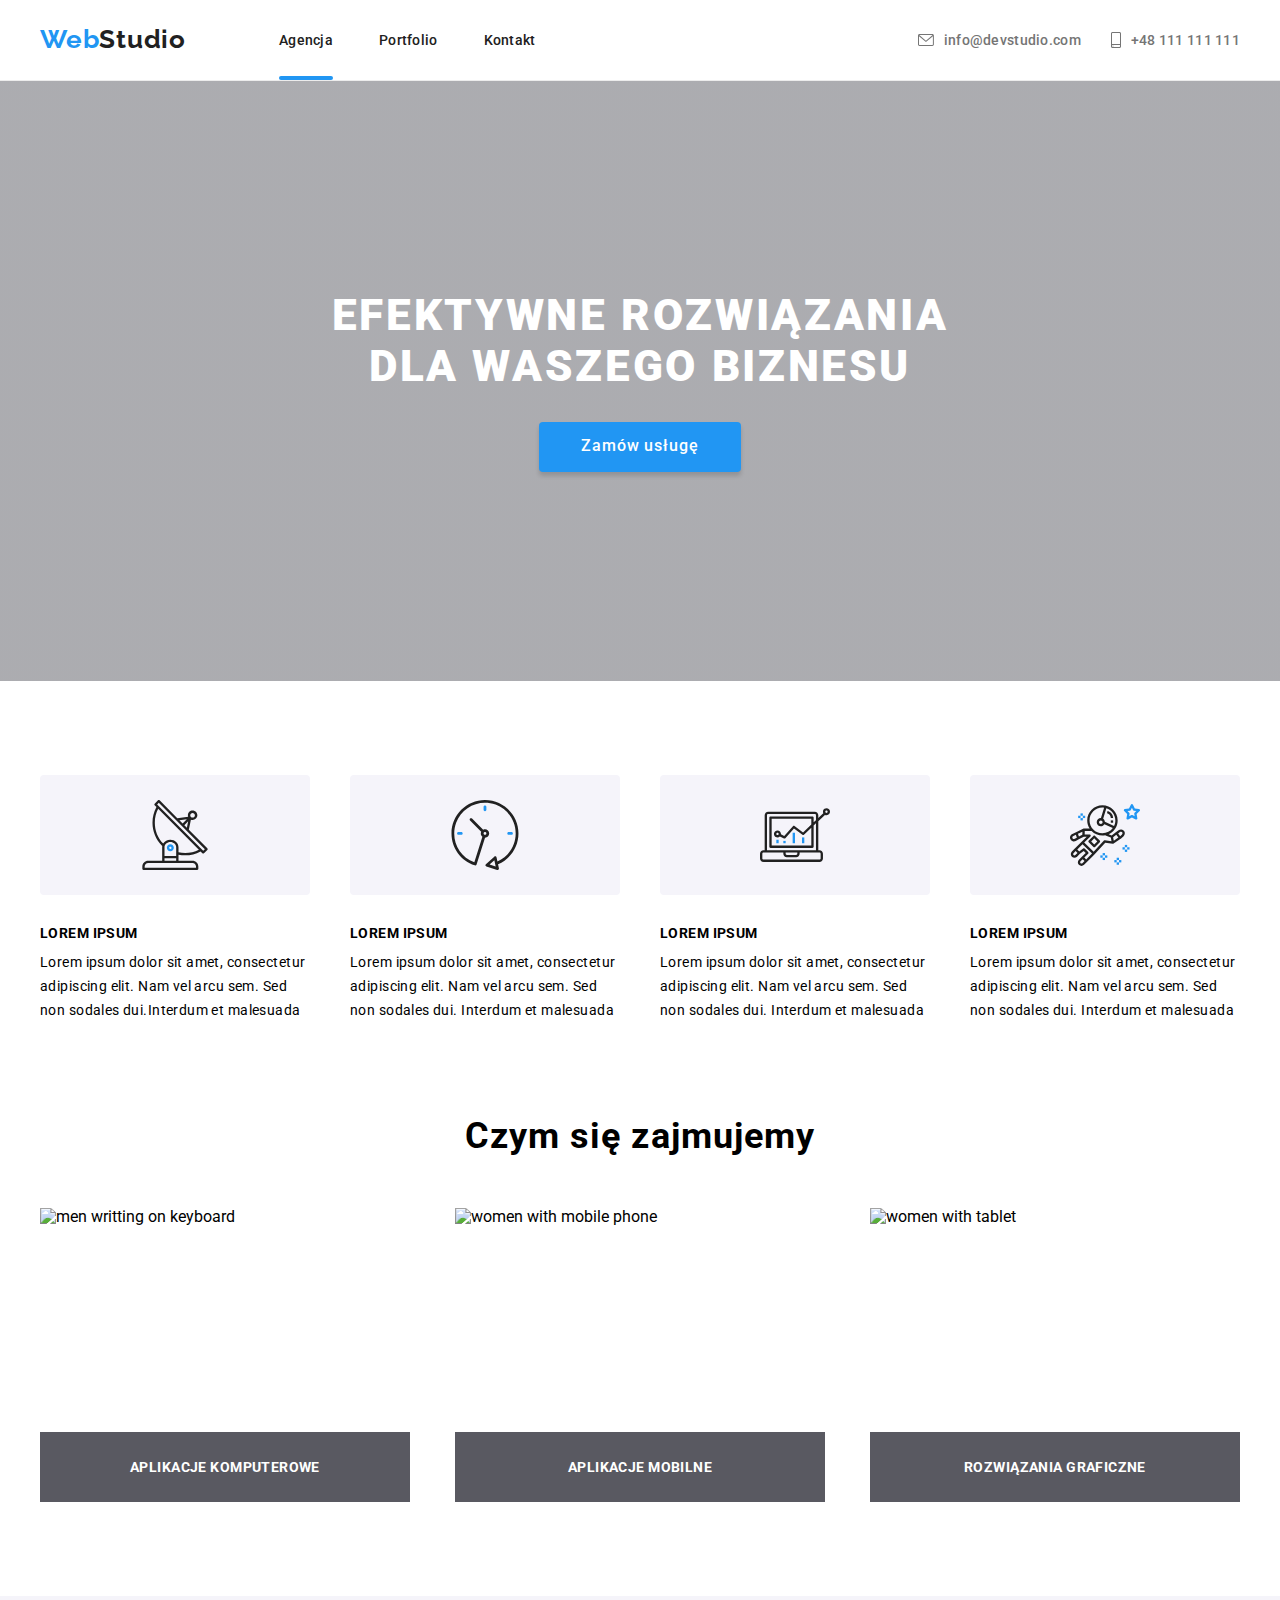
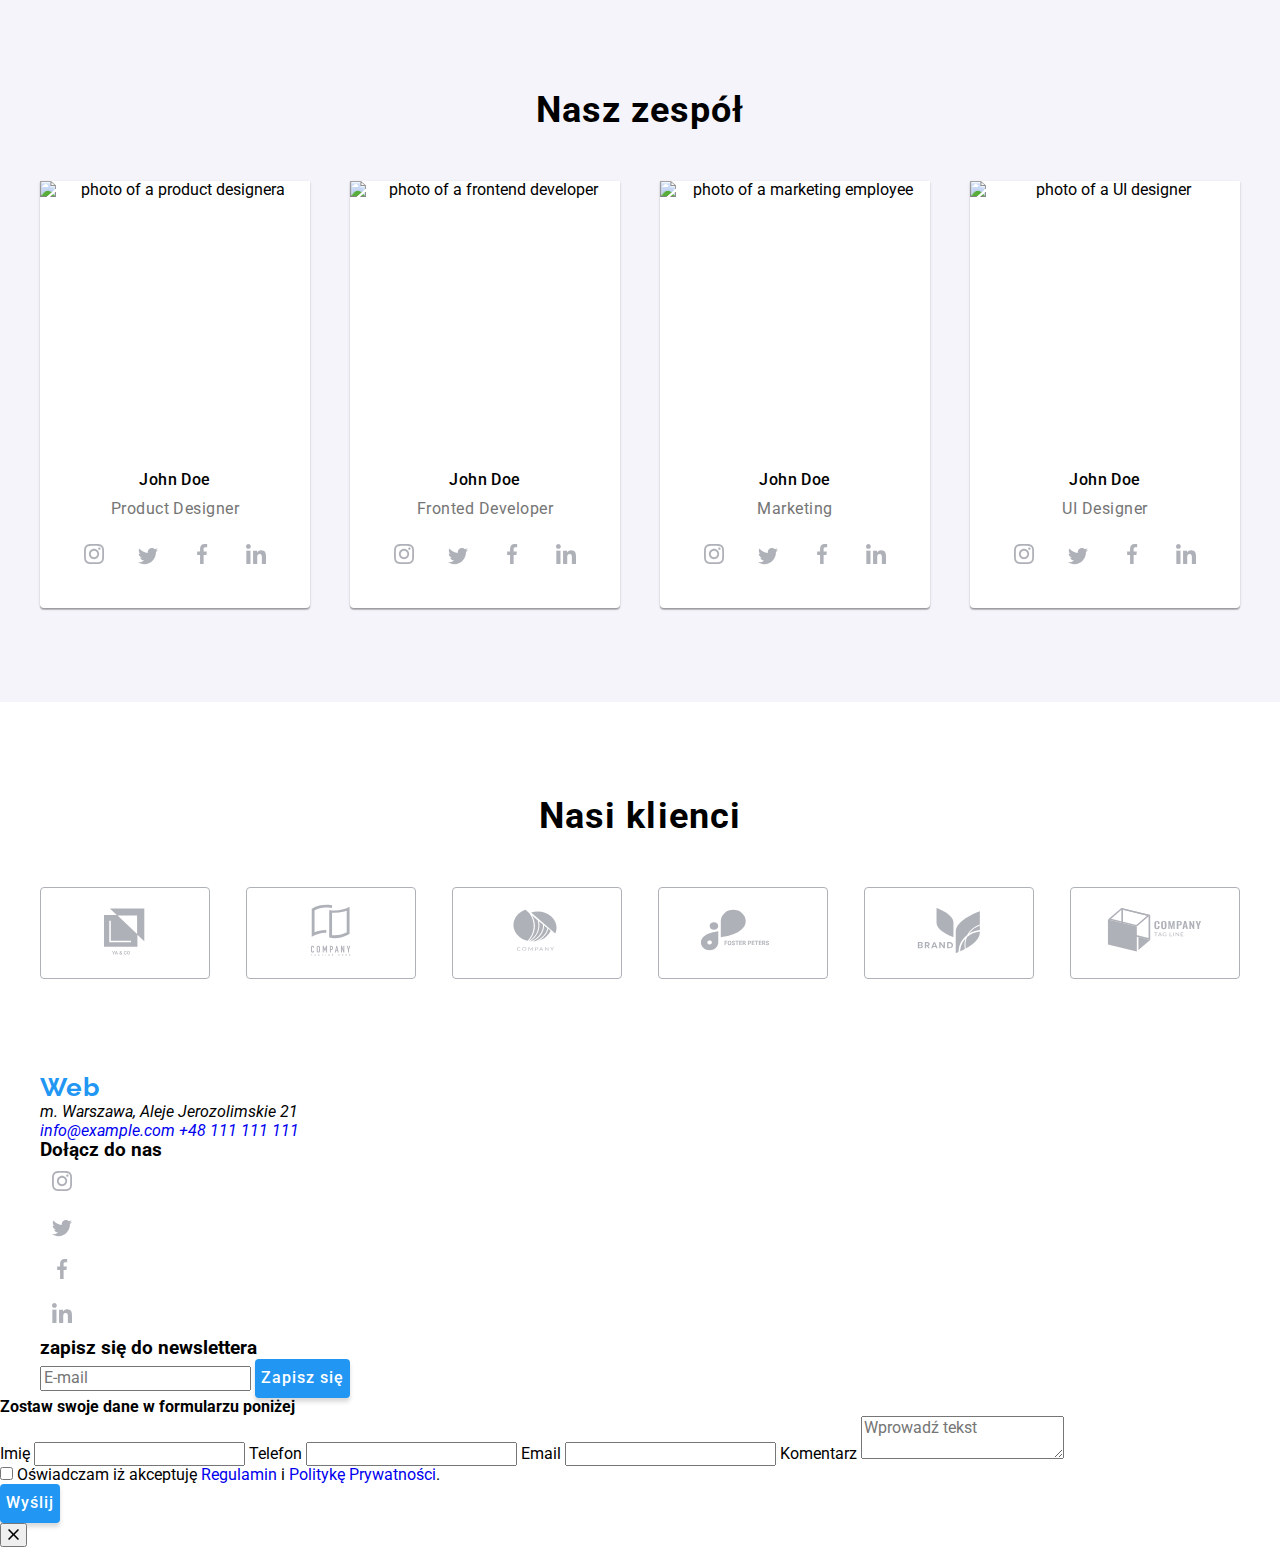
==== commit cb9e81f4: "scss change" ====
--- a/index.html
+++ b/index.html
@@ -11,123 +11,122 @@
     <link
         href="https://fonts.googleapis.com/css2?family=Raleway:wght@700&family=Roboto:wght@400;500;700;900&display=swap"
         rel="stylesheet">
-    <link rel="stylesheet" href="css/modern-normalize.css">
-    <link rel="stylesheet" href="css/styles.css">
+    <link rel="stylesheet" href="css/main.css">
 </head>
 
 <body>
     <header>
-        <div class="container">
-            <nav>
-                <div class="header-nav">
-                    <a href="index.html" class="logo"><span class="logo-item">Web</span>Studio</a>
-                    <ul class="nav-items">
-                        <li><a class="nav-item active-page" href="index.html">Agencja</a></li>
-                        <li><a class="nav-item" href="portfolio.html">Portfolio</a></li>
-                        <li><a class="nav-item" href="contact.html">Kontakt</a></li>
+        <nav>
+            <div class="container">
+                <div class="nav">
+                    <a href="index.html" class="logo logo--dark"><span class="logo__item">Web</span>Studio</a>
+                    <ul class="nav__list">
+                        <li><a class="nav__item active-page" href="index.html">Agencja</a></li>
+                        <li><a class="nav__item" href="portfolio.html">Portfolio</a></li>
+                        <li><a class="nav__item" href="contact.html">Kontakt</a></li>
                     </ul>
-                    <ul class="header-address">
-                        <li><a class="nav-item contact-details nav-mail" href="mailto:info@example.com"><svg
-                                    class="adress-icon" width="16" height='12'>
+                    <ul class="nav__address-box">
+                        <li><a class="nav__item nav__contact-details nav__item-mail" href="mailto:info@example.com"><svg
+                                    class="nav__icon" width="16" height='12'>
                                     <use href="./images/svg/sprite.svg#icon-envelope"></use>
                                 </svg>info@devstudio.com</a></li>
-                        <li><a class="nav-item contact-details" href="tel:+48111111111"><svg class="adress-icon"
+                        <li><a class="nav__item nav__contact-details" href="tel:+48111111111"><svg class="nav__icon"
                                     width="10" height='16'>
                                     <use href="./images/svg/sprite.svg#icon-smartphone"></use>
                                 </svg>+48 111 111 111</a></li>
                     </ul>
                 </div>
-            </nav>
-        </div>
-        <section class="header-hero">
-            <div class="header-img">
-                <div class="header-text container">
+            </div>
+        </nav>
+        <section class="hero">
+            <div class="hero__img">
+                <div class="hero__text container">
                     <h1>EFEKTYWNE ROZWIĄZANIA DLA WASZEGO BIZNESU</h1>
-                    <button type="button" class="header-btn" data-modal-open>Zamów usługę</button>
+                    <button type="button" class="hero__btn btn btn--main" data-modal-open>Zamów usługę</button>
                 </div>
             </div>
         </section>
     </header>
     <main>
-        <section class="about-us ">
+        <section class="about-us section ">
             <div class="container">
-                <ul class="about-us-text">
-                    <li class="about-us-text-item">
-                        <div class="icon-wrapper"> <svg class="about-icon" width="70" height="70">
+                <ul class="about-us__cards">
+                    <li class="about-us__card">
+                        <div class="about-us__card-icon-wrapper"> <svg class="about-us__card-icon" width="70" height="70">
                                 <use href="images/svg/sprite.svg#icon-antenna"></use>
                             </svg></div>
-                        <h3 class="middle-header">Lorem ipsum</h3>
-                        <p>
+                        <h3 class="about-us__card-heading">Lorem ipsum</h3>
+                        <p class="about-us__text">
                             Lorem ipsum dolor sit amet, consectetur adipiscing elit. Nam vel arcu sem. Sed non sodales
                             dui.Interdum et malesuada
                         </p>
                     </li>
-                    <li class="about-us-text-item">
-                        <div class="icon-wrapper"> <svg class="about-icon" width="70" height="70">
+                    <li class="about-us__card">
+                        <div class="about-us__card-icon-wrapper"> <svg class="about-us__card-icon" width="70" height="70">
                                 <use href="images/svg/sprite.svg#icon-clock"></use>
                             </svg></div>
-                        <h3 class="middle-header">Lorem ipsum</h3>
-                        <p>
+                        <h3 class="about-us__card-heading">Lorem ipsum</h3>
+                        <p class="about-us__text">
                             Lorem ipsum dolor sit amet, consectetur adipiscing elit. Nam vel arcu sem. Sed non sodales
                             dui. Interdum et malesuada
                         </p>
                     </li>
-                    <li class="about-us-text-item">
-                        <div class="icon-wrapper"> <svg class="about-icon" width="70" height="70">
+                    <li class="about-us__card">
+                        <div class="about-us__card-icon-wrapper"> <svg class="about-us__card-icon" width="70" height="70">
                                 <use href="images/svg/sprite.svg#icon-diagram"></use>
                             </svg></div>
 
-                        <h3 class="middle-header">Lorem ipsum</h3>
-                        <p>
+                        <h3 class="about-us__card-heading">Lorem ipsum</h3>
+                        <p class="about-us__text">
                             Lorem ipsum dolor sit amet, consectetur adipiscing elit. Nam vel arcu sem. Sed non sodales
                             dui. Interdum et malesuada
                         </p>
                     </li>
-                    <li class="about-us-text-item">
-                        <div class="icon-wrapper"> <svg class="about-icon" width="70" height="70">
+                    <li class="about-us__card">
+                        <div class="about-us__card-icon-wrapper"> <svg class="about-us__card-icon" width="70" height="70">
                                 <use href="images/svg/sprite.svg#icon-astronaut"></use>
                             </svg></div>
-                        <h3 class="middle-header">Lorem ipsum</h3>
-                        <p>
+                        <h3 class="about-us__card-heading">Lorem ipsum</h3>
+                        <p class="about-us__text">
                             Lorem ipsum dolor sit amet, consectetur adipiscing elit. Nam vel arcu sem. Sed non sodales
                             dui. Interdum et malesuada
                         </p>
                     </li>
                 </ul>
-                <div class="about-us-heading">
-                    <h2>Czym się zajmujemy</h2>
+                <div class="about-us__heading">
+                    <h2 class="section-header">Czym się zajmujemy</h2>
                 </div>
-                <ul class="about-us-img">
-                    <li class="about-us-img-box"><img src="images/office.jpg" alt="men writting on keyboard" width="370"
+                <ul class="about-us__boxes">
+                    <li class="about-us__boxes-img"><img src="images/office.jpg" alt="men writting on keyboard" width="370"
                             height="294">
-                        <div class="about-us-box">
-                            <p class="about-us-box-text">aplikacje komputerowe</p>
+                        <div class="about-us__boxes-text-wrapper">
+                            <p class="about-us__boxes-text">aplikacje komputerowe</p>
                         </div>
                     </li>
-                    <li class="about-us-img-box"><img src="images/mobile.jpg" alt="women with mobile phone" width="370"
+                    <li class="about-us__boxes-img"><img src="images/mobile.jpg" alt="women with mobile phone" width="370"
                             height="294">
-                        <div class="about-us-box">
-                            <p class="about-us-box-text">aplikacje mobilne</p>
+                        <div class="about-us__boxes-text-wrapper">
+                            <p class="about-us__boxes-text">aplikacje mobilne</p>
                         </div>
                     </li>
-                    <li class="about-us-img-box"><img src="images/tablet.jpg" alt="women with tablet" width="370"
+                    <li class="about-us__boxes-img"><img src="images/tablet.jpg" alt="women with tablet" width="370"
                             height="294">
-                        <div class="about-us-box">
-                            <p class="about-us-box-text">rozwiązania graficzne</p>
+                        <div class="about-us__boxes-text-wrapper">
+                            <p class="about-us__boxes-text">rozwiązania graficzne</p>
                         </div>
                     </li>
                 </ul>
             </div>
         </section>
-        <section class="team">
-            <div class="team-box container">
+        <section class="team section">
+            <div class="container">
                 <h2 class="section-header">Nasz zespół</h2>
-                <ul class="team-cards">
-                    <li class="team-card">
+                <ul class="team__cards">
+                    <li class="team__card">
                         <img src="images/john.jpg" alt="photo of a  product designera">
                         <h5>John Doe</h5>
                         <p>Product Designer</p>
-                        <ul class="social-icon-wrapper">
+                        <ul class="team__social-icon-wrapper">
                             <li class="elipse-icon"><a href="#"><svg class="social-icon">
                                         <use href="images/svg/sprite.svg#icon-instagram"></use>
                                     </svg></a></li>
@@ -144,11 +143,11 @@
                                     </svg></a></li>
                         </ul>
                     </li>
-                    <li class="team-card">
+                    <li class="team__card">
                         <img src="images/ola.jpg" alt="photo of a  frontend developer">
                         <h5>John Doe</h5>
                         <p>Fronted Developer</p>
-                        <ul class="social-icon-wrapper">
+                        <ul class="team__social-icon-wrapper">
                             <li class="elipse-icon"><a href="#"><svg class="social-icon">
                                         <use href="images/svg/sprite.svg#icon-instagram"></use>
                                     </svg></a></li>
@@ -165,11 +164,11 @@
                                     </svg></a></li>
                         </ul>
                     </li>
-                    <li class="team-card">
+                    <li class="team__card">
                         <img src="images/peter.jpg" alt="photo of a marketing employee">
                         <h5>John Doe</h5>
                         <p>Marketing</p>
-                        <ul class="social-icon-wrapper">
+                        <ul class="team__social-icon-wrapper">
                             <li class="elipse-icon"><a href="#"><svg class="social-icon">
                                         <use href="images/svg/sprite.svg#icon-instagram"></use>
                                     </svg></a></li>
@@ -186,11 +185,11 @@
                                     </svg></a></li>
                         </ul>
                     </li>
-                    <li class="team-card">
+                    <li class="team__card">
                         <img src="images/tom.jpg" alt="photo of a  UI designer">
                         <h5>John Doe</h5>
                         <p>UI Designer</p>
-                        <ul class="social-icon-wrapper">
+                        <ul class="team__social-icon-wrapper">
                             <li class="elipse-icon"><a href="#"><svg class="social-icon">
                                         <use href="images/svg/sprite.svg#icon-instagram"></use>
                                     </svg></a></li>
@@ -210,26 +209,26 @@
                 </ul>
             </div>
         </section>
-        <section class="clients">
-            <div class="clients-box container">
+        <section class="clients section">
+            <div class="container">
                 <h2 class="section-header">Nasi klienci</h2>
-                <ul class="clients-wrapper">
-                    <li class="client"><a href="#"><svg class="client-logo">
+                <ul class="clients__wrapper">
+                    <li class="clients__item"><a href="#"><svg class="clients__logo">
                                 <use href="images/svg/sprite.svg#icon-client1-logo"></use>
                             </svg></a></li>
-                    <li class="client"><a href="#"><svg class="client-logo">
+                    <li class="clients__item"><a href="#"><svg class="clients__logo">
                                 <use href="images/svg/sprite.svg#icon-client2-logo"></use>
                             </svg></a></li>
-                    <li class="client"><a href="#"><svg class="client-logo">
+                    <li class="clients__item"><a href="#"><svg class="clients__logo">
                                 <use href="images/svg/sprite.svg#icon-client3-logo"></use>
                             </svg></a></li>
-                    <li class="client"><a href="#"><svg class="client-logo">
+                    <li class="clients__item"><a href="#"><svg class="clients__logo">
                                 <use href="images/svg/sprite.svg#icon-client4-logo"></use>
                             </svg></a></li>
-                    <li class="client"><a href="#"><svg class="client-logo">
+                    <li class="clients__item"><a href="#"><svg class="clients__logo">
                                 <use href="images/svg/sprite.svg#icon-client5-logo"></use>
                             </svg></a></li>
-                    <li class="client"><a href="#"><svg class="client-logo">
+                    <li class="clients__item"><a href="#"><svg class="clients__logo">
                                 <use href="images/svg/sprite.svg#icon-client6-logo"></use>
                             </svg></a></li>
                 </ul>
@@ -239,7 +238,7 @@
     <footer class="footer">
         <div class="footer-text container">
             <div class="footer-left">
-                <a href="index.html" class="logo logo-footer"><span class="logo-item">Web</span>Studio</a>
+                <a href="index.html" class="logo logo--light"><span class="logo__item">Web</span>Studio</a>
                 <address class="address-box">
                     <p>m. Warszawa, Aleje Jerozolimskie 21</p>
                     <a class="footer-adress" href="mailto:info@example.com">info@example.com</a>
@@ -270,7 +269,7 @@
                     <label for="newsletter">
                         <input type="email" class="newsletter-input" id="newsletter" placeholder="E-mail">
                     </label>
-                    <button type="submit" class="newsletter-btn"><span class="newsletter-btn-text">Zapisz się</span>
+                    <button type="submit" class="newsletter-btn btn btn--main"><span class="newsletter-btn-text">Zapisz się</span>
                     </button>
                 </form>
             </div>
@@ -287,13 +286,16 @@
                     <label for="user_tel" class="modal-form-label">Telefon</label>
                     <input name="user-phone-number" type="tel" id="user_tel" class="modal-form-input tel-icon">
                     <label for="user_email" class="modal-form-label">Email</label>
-                    <input  name="user-email" type="email" id="user_email" class="modal-form-input email-icon">
+                    <input name="user-email" type="email" id="user_email" class="modal-form-input email-icon">
                     <label for="user_msg" class="modal-form-label">Komentarz</label>
-                    <textarea name="user-massage" id="user_msg" class="modal-form-input modal-form-textarea" placeholder="Wprowadź tekst"></textarea>
-                    <div class="policy-box"><input name="policy-declaration-checkbox" type="checkbox" id="policy_declaration" class="modal-checkbox-policy_declaration visual-hidden">
-                    <label for="policy_declaration" class="policy-declaration">Oświadczam iż akceptuję <a
-                            href="#">Regulamin</a> i <a href="#">Politykę Prywatności</a>.</label></div>
-                    <button type="submit" class="modal-form-btn">Wyślij</button>
+                    <textarea name="user-massage" id="user_msg" class="modal-form-input modal-form-textarea"
+                        placeholder="Wprowadź tekst"></textarea>
+                    <div class="policy-box"><input name="policy-declaration-checkbox" type="checkbox"
+                            id="policy_declaration" class="modal-checkbox-policy_declaration visual-hidden">
+                        <label for="policy_declaration" class="policy-declaration">Oświadczam iż akceptuję <a
+                                href="#">Regulamin</a> i <a href="#">Politykę Prywatności</a>.</label>
+                    </div>
+                    <button type="submit" class="modal-form-btn btn btn--main">Wyślij</button>
                 </form>
             </div>
             <button class="close-btn" type="button" data-modal-close><svg class="modal-icon" width="11" height='11'>
--- a/css/main.css
+++ b/css/main.css
@@ -0,0 +1,707 @@
+/*! modern-normalize v1.1.0 | MIT License | https://github.com/sindresorhus/modern-normalize */
+/*
+Document
+========
+*/
+/**
+Use a better box model (opinionated).
+*/
+*,
+::before,
+::after {
+  -webkit-box-sizing: border-box;
+          box-sizing: border-box;
+}
+
+/**
+1. Correct the line height in all browsers.
+2. Prevent adjustments of font size after orientation changes in iOS.
+3. Use a more readable tab size (opinionated).
+*/
+html {
+  line-height: 1.15;
+  /* 1 */
+  -webkit-text-size-adjust: 100%;
+  /* 2 */
+  -moz-tab-size: 4;
+  /* 3 */
+  -o-tab-size: 4;
+     tab-size: 4;
+  /* 3 */
+}
+
+/*
+Sections
+========
+*/
+/**
+1. Remove the margin in all browsers.
+2. Improve consistency of default fonts in all browsers. (https://github.com/sindresorhus/modern-normalize/issues/3)
+*/
+body {
+  margin: 0;
+  /* 1 */
+  font-family: system-ui, -apple-system, "Segoe UI", Roboto, Helvetica, Arial, sans-serif, "Apple Color Emoji", "Segoe UI Emoji";
+  /* 2 */
+}
+
+/*
+Grouping content
+================
+*/
+/**
+1. Add the correct height in Firefox.
+2. Correct the inheritance of border color in Firefox. (https://bugzilla.mozilla.org/show_bug.cgi?id=190655)
+*/
+hr {
+  height: 0;
+  /* 1 */
+  color: inherit;
+  /* 2 */
+}
+
+/*
+Text-level semantics
+====================
+*/
+/**
+Add the correct text decoration in Chrome, Edge, and Safari.
+*/
+abbr[title] {
+  -webkit-text-decoration: underline dotted;
+          text-decoration: underline dotted;
+}
+
+/**
+Add the correct font weight in Edge and Safari.
+*/
+b,
+strong {
+  font-weight: bolder;
+}
+
+/**
+1. Improve consistency of default fonts in all browsers. (https://github.com/sindresorhus/modern-normalize/issues/3)
+2. Correct the odd 'em' font sizing in all browsers.
+*/
+code,
+kbd,
+samp,
+pre {
+  font-family: ui-monospace, SFMono-Regular, Consolas, "Liberation Mono", Menlo,+ monospace;
+  /* 1 */
+  font-size: 1em;
+  /* 2 */
+}
+
+/**
+Add the correct font size in all browsers.
+*/
+small {
+  font-size: 80%;
+}
+
+/**
+Prevent 'sub' and 'sup' elements from affecting the line height in all browsers.
+*/
+sub,
+sup {
+  font-size: 75%;
+  line-height: 0;
+  position: relative;
+  vertical-align: baseline;
+}
+
+sub {
+  bottom: -0.25em;
+}
+
+sup {
+  top: -0.5em;
+}
+
+/*
+Tabular data
+============
+*/
+/**
+1. Remove text indentation from table contents in Chrome and Safari. (https://bugs.chromium.org/p/chromium/issues/detail?id=999088, https://bugs.webkit.org/show_bug.cgi?id=201297)
+2. Correct table border color inheritance in all Chrome and Safari. (https://bugs.chromium.org/p/chromium/issues/detail?id=935729, https://bugs.webkit.org/show_bug.cgi?id=195016)
+*/
+table {
+  text-indent: 0;
+  /* 1 */
+  border-color: inherit;
+  /* 2 */
+}
+
+/*
+Forms
+=====
+*/
+/**
+1. Change the font styles in all browsers.
+2. Remove the margin in Firefox and Safari.
+*/
+button,
+input,
+optgroup,
+select,
+textarea {
+  font-family: inherit;
+  /* 1 */
+  font-size: 100%;
+  /* 1 */
+  line-height: 1.15;
+  /* 1 */
+  margin: 0;
+  /* 2 */
+}
+
+/**
+Remove the inheritance of text transform in Edge and Firefox.
+*/
+button,
+select {
+  text-transform: none;
+}
+
+/**
+Correct the inability to style clickable types in iOS and Safari.
+*/
+button,
+[type="button"],
+[type="reset"],
+[type="submit"] {
+  -webkit-appearance: button;
+}
+
+/**
+Remove the inner border and padding in Firefox.
+*/
+::-moz-focus-inner {
+  border-style: none;
+  padding: 0;
+}
+
+/**
+Restore the focus styles unset by the previous rule.
+*/
+:-moz-focusring {
+  outline: 1px dotted ButtonText;
+}
+
+/**
+Remove the additional ':invalid' styles in Firefox.
+See: https://github.com/mozilla/gecko-dev/blob/2f9eacd9d3d995c937b4251a5557d95d494c9be1/layout/style/res/forms.css#L728-L737
+*/
+:-moz-ui-invalid {
+  box-shadow: none;
+}
+
+/**
+Remove the padding so developers are not caught out when they zero out 'fieldset' elements in all browsers.
+*/
+legend {
+  padding: 0;
+}
+
+/**
+Add the correct vertical alignment in Chrome and Firefox.
+*/
+progress {
+  vertical-align: baseline;
+}
+
+/**
+Correct the cursor style of increment and decrement buttons in Safari.
+*/
+::-webkit-inner-spin-button,
+::-webkit-outer-spin-button {
+  height: auto;
+}
+
+/**
+1. Correct the odd appearance in Chrome and Safari.
+2. Correct the outline style in Safari.
+*/
+[type="search"] {
+  -webkit-appearance: textfield;
+  /* 1 */
+  outline-offset: -2px;
+  /* 2 */
+}
+
+/**
+Remove the inner padding in Chrome and Safari on macOS.
+*/
+::-webkit-search-decoration {
+  -webkit-appearance: none;
+}
+
+/**
+1. Correct the inability to style clickable types in iOS and Safari.
+2. Change font properties to 'inherit' in Safari.
+*/
+::-webkit-file-upload-button {
+  -webkit-appearance: button;
+  /* 1 */
+  font: inherit;
+  /* 2 */
+}
+
+/*
+Interactive
+===========
+*/
+/*
+Add the correct display in Chrome and Safari.
+*/
+summary {
+  display: list-item;
+}
+
+body {
+  font-family: "Roboto", sans-serif;
+}
+
+h1,
+h2,
+h3,
+h4,
+h5,
+h6,
+p {
+  margin: 0;
+  padding: 0;
+}
+
+img {
+  display: block;
+}
+
+ul {
+  list-style: none;
+  margin: 0;
+  padding: 0;
+}
+
+a {
+  text-decoration: none;
+}
+
+.container {
+  margin: 0 auto;
+  width: 1200px;
+}
+
+.section {
+  padding: 94px 0;
+}
+
+.section-header {
+  padding-bottom: 50px;
+  font-weight: bold;
+  font-size: 36px;
+  text-align: center;
+  letter-spacing: 0.03em;
+}
+
+.social-icon {
+  width: 20px;
+  height: 20px;
+  fill: #afb1b8;
+  -webkit-transition: fill 0.25s cubic-bezier(0.4, 0, 0.2, 1);
+  transition: fill 0.25s cubic-bezier(0.4, 0, 0.2, 1);
+}
+
+.elipse-icon {
+  margin-right: 10px;
+  width: 44px;
+  height: 44px;
+  border-radius: 50%;
+  display: -webkit-box;
+  display: -ms-flexbox;
+  display: flex;
+  -webkit-box-align: center;
+      -ms-flex-align: center;
+          align-items: center;
+  -webkit-box-pack: center;
+      -ms-flex-pack: center;
+          justify-content: center;
+  cursor: pointer;
+  -webkit-transition: background-color 0.25s cubic-bezier(0.4, 0, 0.2, 1);
+  transition: background-color 0.25s cubic-bezier(0.4, 0, 0.2, 1);
+}
+
+.elipse-icon:hover,
+.elipse-icon:focus {
+  background-color: #2196f3;
+}
+
+.elipse-icon:hover .social-icon,
+.elipse-icon:focus .social-icon {
+  fill: #fff;
+}
+
+nav {
+  border-bottom: 1px solid #ececec;
+  background-color: #fff;
+}
+
+.nav {
+  height: 80px;
+  display: -webkit-box;
+  display: -ms-flexbox;
+  display: flex;
+  -webkit-box-align: center;
+      -ms-flex-align: center;
+          align-items: center;
+}
+
+.nav__list, .nav__address-box {
+  display: -webkit-box;
+  display: -ms-flexbox;
+  display: flex;
+}
+
+.nav__list {
+  margin-left: 70px;
+}
+
+.nav__list li {
+  margin: 0 23px;
+}
+
+.nav__icon {
+  fill: #757575;
+  margin-right: 10px;
+  -webkit-transition: fill 0.25s cubic-bezier(0.4, 0, 0.2, 1);
+  transition: fill 0.25s cubic-bezier(0.4, 0, 0.2, 1);
+}
+
+.nav__address-box {
+  margin-left: 348px;
+  width: 553px;
+  -webkit-box-pack: end;
+      -ms-flex-pack: end;
+          justify-content: flex-end;
+}
+
+.nav__item-mail {
+  margin-right: 30px;
+}
+
+.nav__item {
+  font-weight: 500;
+  font-size: 14px;
+  letter-spacing: 0.02em;
+  color: #212121;
+  -webkit-transition: color 0.25s cubic-bezier(0.4, 0, 0.2, 1);
+  transition: color 0.25s cubic-bezier(0.4, 0, 0.2, 1);
+}
+
+.nav__item:hover, .nav__item:focus {
+  color: #2196f3;
+}
+
+.nav__contact-details {
+  color: #757575;
+  display: -webkit-box;
+  display: -ms-flexbox;
+  display: flex;
+  -webkit-box-align: center;
+      -ms-flex-align: center;
+          align-items: center;
+}
+
+.nav__contact-details:focus .nav__icon,
+.nav__contact-details:hover .nav__icon {
+  fill: #2196f3;
+}
+
+.hero__img {
+  margin: 0 auto;
+  max-width: 1600px;
+  height: 600px;
+  background-image: -webkit-gradient(linear, left top, left bottom, from(rgba(47, 48, 58, 0.4)), to(rgba(47, 48, 58, 0.4))), url("../images/main-img.jpg");
+  background-image: linear-gradient(rgba(47, 48, 58, 0.4), rgba(47, 48, 58, 0.4)), url("../images/main-img.jpg");
+  background-position: center;
+  background-size: cover;
+  background-repeat: no-repeat;
+  display: -webkit-box;
+  display: -ms-flexbox;
+  display: flex;
+  -webkit-box-orient: vertical;
+  -webkit-box-direction: normal;
+      -ms-flex-direction: column;
+          flex-direction: column;
+  -webkit-box-align: center;
+      -ms-flex-align: center;
+          align-items: center;
+  -webkit-box-pack: center;
+      -ms-flex-pack: center;
+          justify-content: center;
+}
+
+.hero__text {
+  text-align: center;
+  width: 696px;
+  color: #fff;
+}
+
+.hero__text h1 {
+  text-transform: uppercase;
+  font-weight: 900;
+  font-size: 44px;
+  letter-spacing: 0.06em;
+}
+
+.hero__btn {
+  margin-top: 30px;
+  padding: 0 42px;
+  height: 50px;
+}
+
+.about-us {
+  background-color: #fff;
+}
+
+.about-us__card-icon-wrapper {
+  margin-bottom: 30px;
+  padding-top: 25px;
+  width: 270px;
+  height: 120px;
+  background: #f5f4fa;
+  border-radius: 4px;
+  text-align: center;
+}
+
+.about-us__cards {
+  display: -webkit-box;
+  display: -ms-flexbox;
+  display: flex;
+  -webkit-box-pack: justify;
+      -ms-flex-pack: justify;
+          justify-content: space-between;
+}
+
+.about-us__card {
+  width: 270px;
+}
+
+.about-us__card-heading {
+  font-weight: bold;
+  font-size: 14px;
+  letter-spacing: 0.03em;
+  text-transform: uppercase;
+}
+
+.about-us__heading {
+  padding-top: 94px;
+}
+
+.about-us__text {
+  margin-top: 10px;
+  padding: 0;
+  font-size: 14px;
+  letter-spacing: 0.03em;
+  line-height: 1.7;
+  color: var(--grey-color);
+}
+
+.about-us__boxes {
+  display: -webkit-box;
+  display: -ms-flexbox;
+  display: flex;
+  -webkit-box-pack: justify;
+      -ms-flex-pack: justify;
+          justify-content: space-between;
+}
+
+.about-us__boxes-img {
+  position: relative;
+}
+
+.about-us__boxes-text {
+  font-weight: bold;
+  font-size: 14px;
+  text-align: center;
+  letter-spacing: 0.03em;
+  text-transform: uppercase;
+  color: #ffffff;
+}
+
+.about-us__boxes-text-wrapper {
+  position: absolute;
+  background: rgba(47, 48, 58, 0.8);
+  left: 0;
+  top: 224px;
+  width: 100%;
+  height: 70px;
+  display: -webkit-box;
+  display: -ms-flexbox;
+  display: flex;
+  -webkit-box-align: center;
+      -ms-flex-align: center;
+          align-items: center;
+  -webkit-box-pack: center;
+      -ms-flex-pack: center;
+          justify-content: center;
+}
+
+.team {
+  background-color: #f5f4fa;
+}
+
+.team__cards {
+  display: -webkit-box;
+  display: -ms-flexbox;
+  display: flex;
+  -webkit-box-pack: justify;
+      -ms-flex-pack: justify;
+          justify-content: space-between;
+}
+
+.team__card {
+  width: 270px;
+  background-color: #fff;
+  -webkit-box-shadow: 0px 1px 3px rgba(0, 0, 0, 0.12), 0px 1px 1px rgba(0, 0, 0, 0.14), 0px 2px 1px rgba(0, 0, 0, 0.2);
+          box-shadow: 0px 1px 3px rgba(0, 0, 0, 0.12), 0px 1px 1px rgba(0, 0, 0, 0.14), 0px 2px 1px rgba(0, 0, 0, 0.2);
+  border-radius: 0px 0px 4px 4px;
+  text-align: center;
+}
+
+.team__card img {
+  width: 270px;
+  height: 260px;
+}
+
+.team__card h5 {
+  margin: 30px 0 10px;
+  font-weight: 500;
+  font-size: 16px;
+  letter-spacing: 0.03em;
+}
+
+.team__card p {
+  margin-bottom: 16px;
+  font-size: 16px;
+  letter-spacing: 0.03em;
+  color: #757575;
+}
+
+.team__social-icon-wrapper {
+  display: -webkit-box;
+  display: -ms-flexbox;
+  display: flex;
+  margin-bottom: 30px;
+  margin-left: 32px;
+}
+
+.clients__wrapper {
+  display: -webkit-box;
+  display: -ms-flexbox;
+  display: flex;
+  -webkit-box-pack: justify;
+      -ms-flex-pack: justify;
+          justify-content: space-between;
+}
+
+.clients__item {
+  width: 170px;
+  height: 92px;
+  border: 1px solid #afb1b8;
+  border-radius: 4px;
+  display: -webkit-box;
+  display: -ms-flexbox;
+  display: flex;
+  -webkit-box-align: center;
+      -ms-flex-align: center;
+          align-items: center;
+  -webkit-box-pack: center;
+      -ms-flex-pack: center;
+          justify-content: center;
+  cursor: pointer;
+  -webkit-transition: border 0.25s cubic-bezier(0.4, 0, 0.2, 1);
+  transition: border 0.25s cubic-bezier(0.4, 0, 0.2, 1);
+}
+
+.clients__item:hover, .clients__item:focus {
+  border: 1px solid #2196f3;
+}
+
+.clients__item:hover .clients__logo,
+.clients__item:focus .clients__logo {
+  fill: #2196f3;
+}
+
+.clients__logo {
+  width: 106px;
+  height: 60px;
+  fill: #afb1b8;
+  -webkit-transition: fill 0.25s cubic-bezier(0.4, 0, 0.2, 1);
+  transition: fill 0.25s cubic-bezier(0.4, 0, 0.2, 1);
+}
+
+.btn {
+  font-family: "Roboto", sans-serif;
+  font-weight: 500;
+  font-size: 16px;
+  text-align: center;
+  border: none;
+  border-radius: 4px;
+  cursor: pointer;
+  letter-spacing: 0.06em;
+}
+
+.btn--main {
+  padding-top: 10px;
+  padding-bottom: 10px;
+  background-color: #2196f3;
+  -webkit-box-shadow: 0px 4px 4px rgba(0, 0, 0, 0.15);
+          box-shadow: 0px 4px 4px rgba(0, 0, 0, 0.15);
+  color: #fff;
+}
+
+.btn--filter {
+  padding: 6px 22px;
+  background-color: #f5f4fa;
+  color: #212121;
+}
+
+.logo {
+  font-family: "Raleway", sans-serif;
+  font-weight: bold;
+  font-size: 26px;
+  letter-spacing: 0.03em;
+}
+
+.logo__item {
+  color: #2196f3;
+}
+
+.logo--dark {
+  color: #212121;
+}
+
+.logo--light {
+  color: #fff;
+}
+
+.active-page {
+  position: relative;
+}
+
+.active-page::after {
+  content: "";
+  position: absolute;
+  bottom: -32px;
+  left: 0;
+  background-color: #2196f3;
+  border-radius: 2px;
+  height: 4px;
+  width: 100%;
+}
+/*# sourceMappingURL=main.css.map */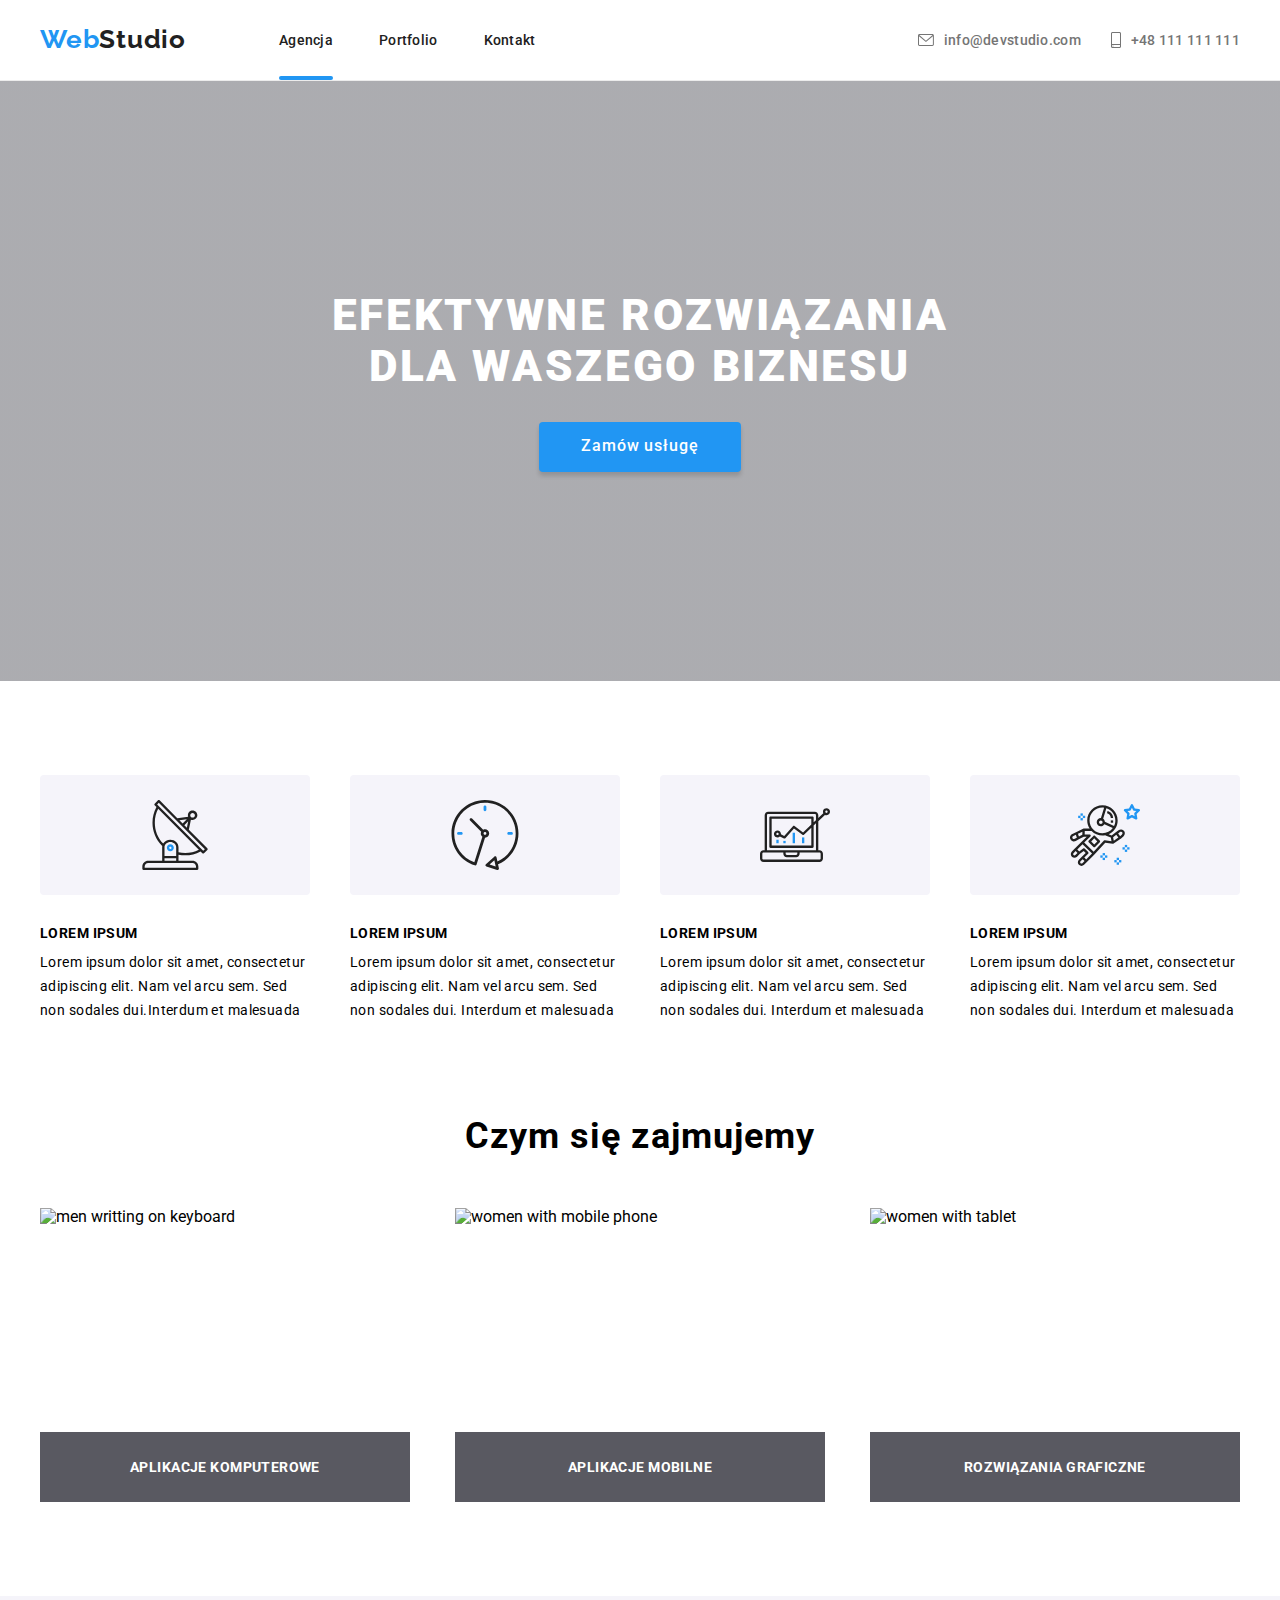
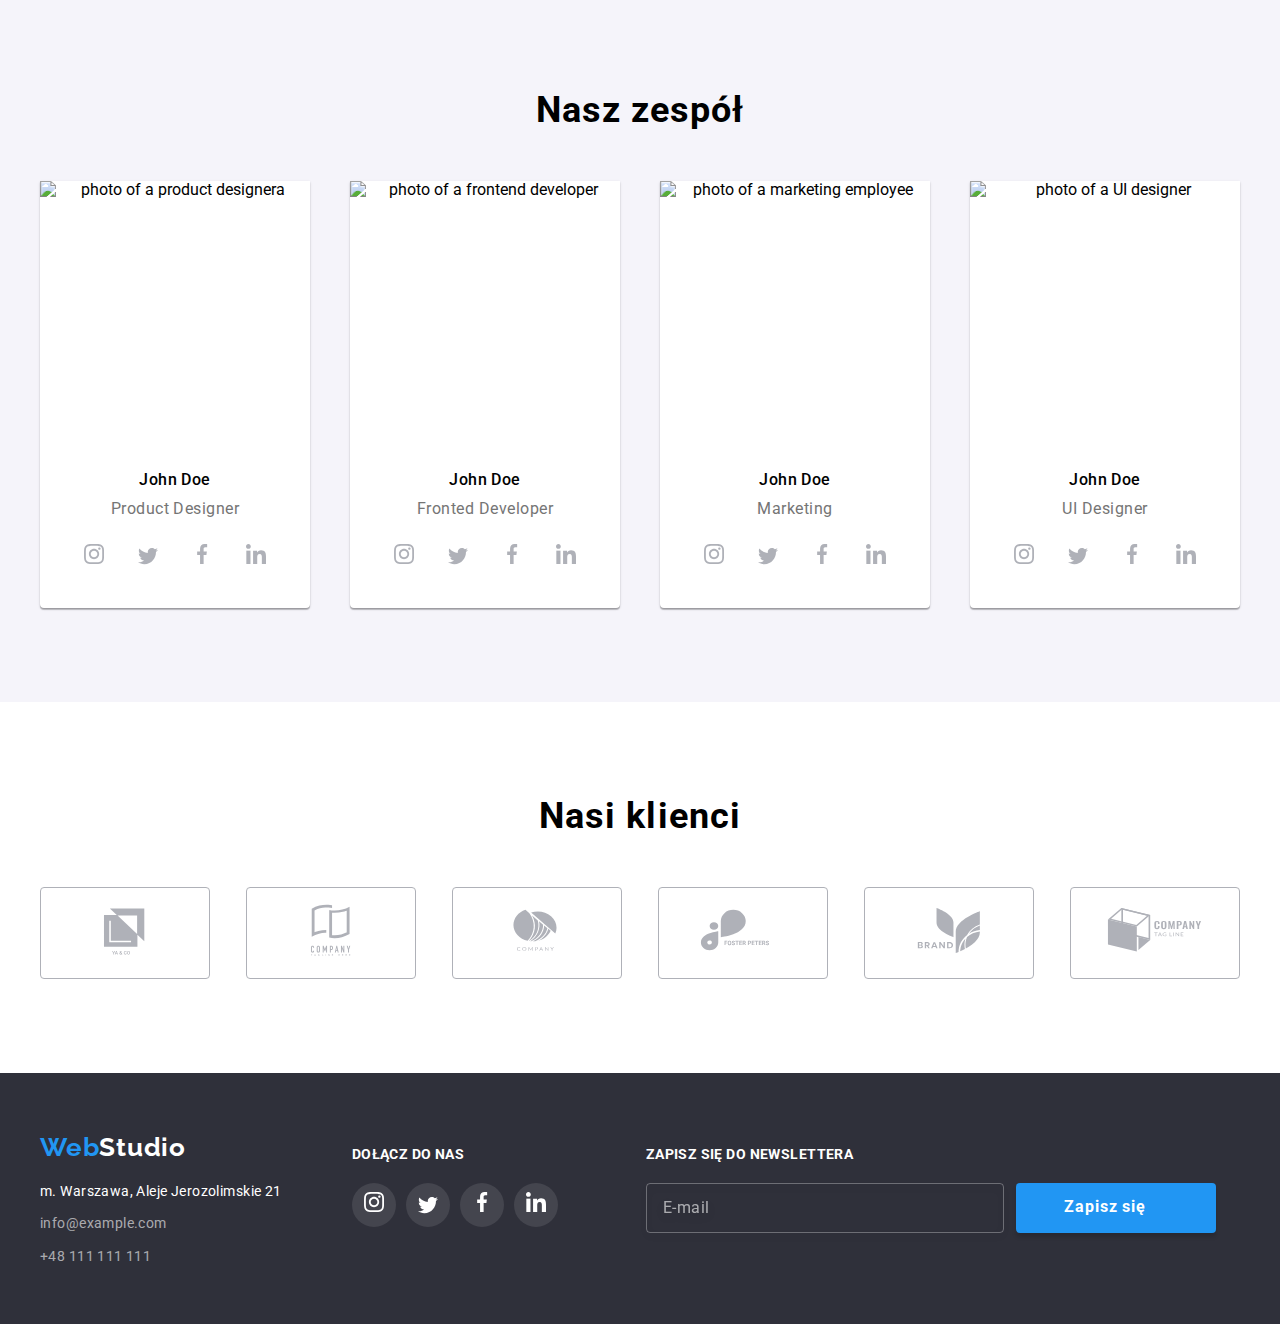
==== commit 7e896018: "scss ready" ====
--- a/index.html
+++ b/index.html
@@ -11,7 +11,7 @@
     <link
         href="https://fonts.googleapis.com/css2?family=Raleway:wght@700&family=Roboto:wght@400;500;700;900&display=swap"
         rel="stylesheet">
-    <link rel="stylesheet" href="css/main.css">
+    <link rel="stylesheet" href="css/main.min.css">
 </head>
 
 <body>
@@ -127,18 +127,18 @@
                         <h5>John Doe</h5>
                         <p>Product Designer</p>
                         <ul class="team__social-icon-wrapper">
-                            <li class="elipse-icon"><a href="#"><svg class="social-icon">
+                            <li class="elipse-icon"><a href="#"><svg class="social-icon social-icon--dark">
                                         <use href="images/svg/sprite.svg#icon-instagram"></use>
                                     </svg></a></li>
-                            <li class="elipse-icon"><a href="#"></a><svg class="social-icon">
+                            <li class="elipse-icon"><a href="#"></a><svg class="social-icon social-icon--dark">
                                     <use href="images/svg/sprite.svg#icon-twitter"></use>
                                 </svg>
                                 </a></li>
-                            <li class="elipse-icon"><a href="#"> <svg class="social-icon">
+                            <li class="elipse-icon"><a href="#"> <svg class="social-icon social-icon--dark">
                                         <use href="images/svg/sprite.svg#icon-facebook"></use>
                                     </svg></a>
                             </li>
-                            <li class="elipse-icon"><a href="#"><svg class="social-icon">
+                            <li class="elipse-icon"><a href="#"><svg class="social-icon social-icon--dark">
                                         <use href="images/svg/sprite.svg#icon-linkedin"></use>
                                     </svg></a></li>
                         </ul>
@@ -148,18 +148,18 @@
                         <h5>John Doe</h5>
                         <p>Fronted Developer</p>
                         <ul class="team__social-icon-wrapper">
-                            <li class="elipse-icon"><a href="#"><svg class="social-icon">
+                            <li class="elipse-icon"><a href="#"><svg class="social-icon social-icon--dark">
                                         <use href="images/svg/sprite.svg#icon-instagram"></use>
                                     </svg></a></li>
-                            <li class="elipse-icon"><a href="#"></a><svg class="social-icon">
+                            <li class="elipse-icon"><a href="#"></a><svg class="social-icon social-icon--dark">
                                     <use href="images/svg/sprite.svg#icon-twitter"></use>
                                 </svg>
                                 </a></li>
-                            <li class="elipse-icon"><a href="#"> <svg class="social-icon">
+                            <li class="elipse-icon"><a href="#"> <svg class="social-icon social-icon--dark">
                                         <use href="images/svg/sprite.svg#icon-facebook"></use>
                                     </svg></a>
                             </li>
-                            <li class="elipse-icon"><a href="#"><svg class="social-icon">
+                            <li class="elipse-icon"><a href="#"><svg class="social-icon social-icon--dark">
                                         <use href="images/svg/sprite.svg#icon-linkedin"></use>
                                     </svg></a></li>
                         </ul>
@@ -169,18 +169,18 @@
                         <h5>John Doe</h5>
                         <p>Marketing</p>
                         <ul class="team__social-icon-wrapper">
-                            <li class="elipse-icon"><a href="#"><svg class="social-icon">
+                            <li class="elipse-icon"><a href="#"><svg class="social-icon social-icon--dark">
                                         <use href="images/svg/sprite.svg#icon-instagram"></use>
                                     </svg></a></li>
-                            <li class="elipse-icon"><a href="#"></a><svg class="social-icon">
+                            <li class="elipse-icon"><a href="#"></a><svg class="social-icon social-icon--dark">
                                     <use href="images/svg/sprite.svg#icon-twitter"></use>
                                 </svg>
                                 </a></li>
-                            <li class="elipse-icon"><a href="#"> <svg class="social-icon">
+                            <li class="elipse-icon"><a href="#"> <svg class="social-icon social-icon--dark">
                                         <use href="images/svg/sprite.svg#icon-facebook"></use>
                                     </svg></a>
                             </li>
-                            <li class="elipse-icon"><a href="#"><svg class="social-icon">
+                            <li class="elipse-icon"><a href="#"><svg class="social-icon social-icon--dark">
                                         <use href="images/svg/sprite.svg#icon-linkedin"></use>
                                     </svg></a></li>
                         </ul>
@@ -190,18 +190,18 @@
                         <h5>John Doe</h5>
                         <p>UI Designer</p>
                         <ul class="team__social-icon-wrapper">
-                            <li class="elipse-icon"><a href="#"><svg class="social-icon">
+                            <li class="elipse-icon"><a href="#"><svg class="social-icon social-icon--dark">
                                         <use href="images/svg/sprite.svg#icon-instagram"></use>
                                     </svg></a></li>
-                            <li class="elipse-icon"><a href="#"></a><svg class="social-icon">
+                            <li class="elipse-icon"><a href="#"></a><svg class="social-icon social-icon--dark">
                                     <use href="images/svg/sprite.svg#icon-twitter"></use>
                                 </svg>
                                 </a></li>
-                            <li class="elipse-icon"><a href="#"> <svg class="social-icon">
+                            <li class="elipse-icon"><a href="#"> <svg class="social-icon social-icon--dark">
                                         <use href="images/svg/sprite.svg#icon-facebook"></use>
                                     </svg></a>
                             </li>
-                            <li class="elipse-icon"><a href="#"><svg class="social-icon">
+                            <li class="elipse-icon"><a href="#"><svg class="social-icon social-icon--dark">
                                         <use href="images/svg/sprite.svg#icon-linkedin"></use>
                                     </svg></a></li>
                         </ul>
@@ -236,40 +236,40 @@
         </section>
     </main>
     <footer class="footer">
-        <div class="footer-text container">
-            <div class="footer-left">
+        <div class="footer__boxes container">
+            <div class="footer__box-left">
                 <a href="index.html" class="logo logo--light"><span class="logo__item">Web</span>Studio</a>
-                <address class="address-box">
+                <address class="footer__box-address">
                     <p>m. Warszawa, Aleje Jerozolimskie 21</p>
-                    <a class="footer-adress" href="mailto:info@example.com">info@example.com</a>
-                    <a class="footer-adress" href="tel:+48111111111">+48 111 111 111</a>
+                    <a class="footer__box-address-link" href="mailto:info@example.com">info@example.com</a>
+                    <a class="footer__box-address-link" href="tel:+48111111111">+48 111 111 111</a>
                 </address>
             </div>
-            <div class="footer-social-icons-box">
-                <h3 class="footer-header middle-header">Dołącz do nas</h3>
-                <ul class="footer-social-icon-wrapper">
-                    <li class="elipse-icon footer-elipse-icon"><a href="#"><svg class="social-icon footer-social-icon">
+            <div class="footer__box-middle">
+                <h3 class="footer__header">Dołącz do nas</h3>
+                <ul class="footer__social-icon-wrapper">
+                    <li class="elipse-icon elipse-icon--dark"><a href="#"><svg class="social-icon social-icon--light">
                                 <use href="images/svg/sprite.svg#icon-instagram"></use>
                             </svg></a></li>
-                    <li class="elipse-icon footer-elipse-icon"><a href="#"></a><svg
-                            class="social-icon footer-social-icon">
+                    <li class="elipse-icon elipse-icon--dark"><a href="#"></a><svg
+                            class="social-icon social-icon--light">
                             <use href="images/svg/sprite.svg#icon-twitter"></use>
                         </svg></a></li>
-                    <li class="elipse-icon footer-elipse-icon"><a href="#"> <svg class="social-icon footer-social-icon">
+                    <li class="elipse-icon elipse-icon--dark"><a href="#"> <svg class="social-icon social-icon--light">
                                 <use href="images/svg/sprite.svg#icon-facebook"></use>
                             </svg></a></li>
-                    <li class="elipse-icon footer-elipse-icon"><a href="#"><svg class="social-icon footer-social-icon">
+                    <li class="elipse-icon elipse-icon--dark"><a href="#"><svg class="social-icon social-icon--light">
                                 <use href="images/svg/sprite.svg#icon-linkedin"></use>
                             </svg></a></li>
                 </ul>
             </div>
-            <div class="footer-newsletter-box">
-                <h3 class="footer-header middle-header">zapisz się do newslettera</h3>
-                <form action="" class="newsletter">
+            <div class="footer__box-right">
+                <h3 class="footer__header">zapisz się do newslettera</h3>
+                <form  class="newsletter">
                     <label for="newsletter">
-                        <input type="email" class="newsletter-input" id="newsletter" placeholder="E-mail">
+                        <input type="email" class="newsletter__input" id="newsletter" placeholder="E-mail">
                     </label>
-                    <button type="submit" class="newsletter-btn btn btn--main"><span class="newsletter-btn-text">Zapisz się</span>
+                    <button type="submit" class="newsletter__btn btn btn--main"><span class="newsletter__btn-text">Zapisz się</span>
                     </button>
                 </form>
             </div>
@@ -278,27 +278,27 @@
     <!-- modal window -->
     <div class="backdrop is-hidden" data-modal>
         <div class="modal" data-modal-window>
-            <div class="modal-form-box">
-                <h4 class="modal-form-heading">Zostaw swoje dane w formularzu poniżej</h4>
-                <form class="modal-form">
-                    <label for="user-name" class="modal-form-label">Imię</label>
-                    <input name="user-name" type="text" id="user-name" class="modal-form-input user-name-icon">
-                    <label for="user_tel" class="modal-form-label">Telefon</label>
-                    <input name="user-phone-number" type="tel" id="user_tel" class="modal-form-input tel-icon">
-                    <label for="user_email" class="modal-form-label">Email</label>
-                    <input name="user-email" type="email" id="user_email" class="modal-form-input email-icon">
-                    <label for="user_msg" class="modal-form-label">Komentarz</label>
-                    <textarea name="user-massage" id="user_msg" class="modal-form-input modal-form-textarea"
+            <div class="modal__box">
+                <h4 class="modal__box-heading">Zostaw swoje dane w formularzu poniżej</h4>
+                <form class="modal__form">
+                    <label for="user-name" class="modal__form-label">Imię</label>
+                    <input name="user-name" type="text" id="user-name" class="modal__form-input user-name-icon">
+                    <label for="user_tel" class="modal__form-label">Telefon</label>
+                    <input name="user-phone-number" type="tel" id="user_tel" class="modal__form-input tel-icon">
+                    <label for="user_email" class="modal__form-label">Email</label>
+                    <input name="user-email" type="email" id="user_email" class="modal__form-input email-icon">
+                    <label for="user_msg" class="modal__form-label">Komentarz</label>
+                    <textarea name="user-massage" id="user_msg" class="modal__form-input modal__form-textarea"
                         placeholder="Wprowadź tekst"></textarea>
-                    <div class="policy-box"><input name="policy-declaration-checkbox" type="checkbox"
-                            id="policy_declaration" class="modal-checkbox-policy_declaration visual-hidden">
-                        <label for="policy_declaration" class="policy-declaration">Oświadczam iż akceptuję <a
+                    <div class="modal__policy-box"><input name="policy-declaration-checkbox" type="checkbox"
+                            id="policy_declaration" class="modal__checkbox-policy_declaration visual-hidden">
+                        <label for="policy_declaration" class="modal__policy-declaration">Oświadczam iż akceptuję <a
                                 href="#">Regulamin</a> i <a href="#">Politykę Prywatności</a>.</label>
                     </div>
-                    <button type="submit" class="modal-form-btn btn btn--main">Wyślij</button>
+                    <button type="submit" class="modal__form-btn btn btn--main">Wyślij</button>
                 </form>
             </div>
-            <button class="close-btn" type="button" data-modal-close><svg class="modal-icon" width="11" height='11'>
+            <button class="modal__close-btn" type="button" data-modal-close><svg class="modal__close-icon" width="11" height='11'>
                     <use href="./images/svg/sprite.svg#icon-iks"></use>
                 </svg></button>
         </div>
--- a/css/main.min.css
+++ b/css/main.min.css
@@ -0,0 +1,3 @@
+.visual-hidden{position:absolute !important;clip:rect(1px 1px 1px 1px);clip:rect(1px, 1px, 1px, 1px);padding:0 !important;border:0 !important;height:1px !important;width:1px !important;overflow:hidden}/*! modern-normalize v1.1.0 | MIT License | https://github.com/sindresorhus/modern-normalize */*,::before,::after{-webkit-box-sizing:border-box;box-sizing:border-box}html{line-height:1.15;-webkit-text-size-adjust:100%;-moz-tab-size:4;-o-tab-size:4;tab-size:4}body{margin:0;font-family:system-ui,-apple-system,"Segoe UI",Roboto,Helvetica,Arial,sans-serif,"Apple Color Emoji","Segoe UI Emoji"}hr{height:0;color:inherit}abbr[title]{-webkit-text-decoration:underline dotted;text-decoration:underline dotted}b,strong{font-weight:bolder}code,kbd,samp,pre{font-family:ui-monospace, SFMono-Regular, Consolas, "Liberation Mono", Menlo,+ monospace;font-size:1em}small{font-size:80%}sub,sup{font-size:75%;line-height:0;position:relative;vertical-align:baseline}sub{bottom:-0.25em}sup{top:-0.5em}table{text-indent:0;border-color:inherit}button,input,optgroup,select,textarea{font-family:inherit;font-size:100%;line-height:1.15;margin:0}button,select{text-transform:none}button,[type="button"],[type="reset"],[type="submit"]{-webkit-appearance:button}::-moz-focus-inner{border-style:none;padding:0}:-moz-focusring{outline:1px dotted ButtonText}:-moz-ui-invalid{box-shadow:none}legend{padding:0}progress{vertical-align:baseline}::-webkit-inner-spin-button,::-webkit-outer-spin-button{height:auto}[type="search"]{-webkit-appearance:textfield;outline-offset:-2px}::-webkit-search-decoration{-webkit-appearance:none}::-webkit-file-upload-button{-webkit-appearance:button;font:inherit}summary{display:list-item}@-webkit-keyframes animateModal{from{top:-300px;opacity:0}to{top:50%;opacity:1}}@keyframes animateModal{from{top:-300px;opacity:0}to{top:50%;opacity:1}}@-webkit-keyframes moveUp{from{top:100%}to{top:0}}@keyframes moveUp{from{top:100%}to{top:0}}body{font-family:"Roboto",sans-serif}h1,h2,h3,h4,h5,h6,p{margin:0;padding:0}img{display:block}ul{list-style:none;margin:0;padding:0}a{text-decoration:none}.container{margin:0 auto;width:1200px}.section{padding:94px 0}.section-header{padding-bottom:50px;font-weight:bold;font-size:36px;text-align:center;letter-spacing:0.03em}.social-icon{width:20px;height:20px;-webkit-transition:fill 0.25s cubic-bezier(0.4, 0, 0.2, 1);transition:fill 0.25s cubic-bezier(0.4, 0, 0.2, 1)}.social-icon--dark{fill:#afb1b8}.social-icon--light{fill:#fff}.elipse-icon{margin-right:10px;width:44px;height:44px;border-radius:50%;display:-webkit-box;display:-ms-flexbox;display:flex;-webkit-box-align:center;-ms-flex-align:center;align-items:center;-webkit-box-pack:center;-ms-flex-pack:center;justify-content:center;cursor:pointer;-webkit-transition:background-color 0.25s cubic-bezier(0.4, 0, 0.2, 1);transition:background-color 0.25s cubic-bezier(0.4, 0, 0.2, 1)}.elipse-icon:hover,.elipse-icon:focus{background-color:#2196f3}.elipse-icon:hover .social-icon,.elipse-icon:focus .social-icon{fill:#fff}.elipse-icon--dark{background-color:rgba(255,255,255,0.1)}nav{border-bottom:1px solid #ececec;background-color:#fff}.nav{height:80px;display:-webkit-box;display:-ms-flexbox;display:flex;-webkit-box-align:center;-ms-flex-align:center;align-items:center}.nav__list,.nav__address-box{display:-webkit-box;display:-ms-flexbox;display:flex}.nav__list{margin-left:70px}.nav__list li{margin:0 23px}.nav__icon{fill:#757575;margin-right:10px;-webkit-transition:fill 0.25s cubic-bezier(0.4, 0, 0.2, 1);transition:fill 0.25s cubic-bezier(0.4, 0, 0.2, 1)}.nav__address-box{margin-left:348px;width:553px;-webkit-box-pack:end;-ms-flex-pack:end;justify-content:flex-end}.nav__item-mail{margin-right:30px}.nav__item{font-weight:500;font-size:14px;letter-spacing:0.02em;color:#212121;-webkit-transition:color 0.25s cubic-bezier(0.4, 0, 0.2, 1);transition:color 0.25s cubic-bezier(0.4, 0, 0.2, 1)}.nav__item:hover,.nav__item:focus{color:#2196f3}.nav__contact-details{color:#757575;display:-webkit-box;display:-ms-flexbox;display:flex;-webkit-box-align:center;-ms-flex-align:center;align-items:center}.nav__contact-details:focus .nav__icon,.nav__contact-details:hover .nav__icon{fill:#2196f3}.hero__img{margin:0 auto;max-width:1600px;height:600px;background-image:-webkit-gradient(linear, left top, left bottom, from(rgba(47,48,58,0.4)), to(rgba(47,48,58,0.4))),url("../images/main-img.jpg");background-image:linear-gradient(rgba(47,48,58,0.4), rgba(47,48,58,0.4)),url("../images/main-img.jpg");background-position:center;background-size:cover;background-repeat:no-repeat;display:-webkit-box;display:-ms-flexbox;display:flex;-webkit-box-orient:vertical;-webkit-box-direction:normal;-ms-flex-direction:column;flex-direction:column;-webkit-box-align:center;-ms-flex-align:center;align-items:center;-webkit-box-pack:center;-ms-flex-pack:center;justify-content:center}.hero__text{text-align:center;width:696px;color:#fff}.hero__text h1{text-transform:uppercase;font-weight:900;font-size:44px;letter-spacing:0.06em}.hero__btn{margin-top:30px;padding:0 42px;height:50px}.about-us{background-color:#fff}.about-us__card-icon-wrapper{margin-bottom:30px;padding-top:25px;width:270px;height:120px;background:#f5f4fa;border-radius:4px;text-align:center}.about-us__cards{display:-webkit-box;display:-ms-flexbox;display:flex;-webkit-box-pack:justify;-ms-flex-pack:justify;justify-content:space-between}.about-us__card{width:270px}.about-us__card-heading{font-weight:bold;font-size:14px;letter-spacing:0.03em;text-transform:uppercase}.about-us__heading{padding-top:94px}.about-us__text{margin-top:10px;padding:0;font-size:14px;letter-spacing:0.03em;line-height:1.7;color:var(--grey-color)}.about-us__boxes{display:-webkit-box;display:-ms-flexbox;display:flex;-webkit-box-pack:justify;-ms-flex-pack:justify;justify-content:space-between}.about-us__boxes-img{position:relative}.about-us__boxes-text{font-weight:bold;font-size:14px;text-align:center;letter-spacing:0.03em;text-transform:uppercase;color:#ffffff}.about-us__boxes-text-wrapper{position:absolute;background:rgba(47,48,58,0.8);left:0;top:224px;width:100%;height:70px;display:-webkit-box;display:-ms-flexbox;display:flex;-webkit-box-align:center;-ms-flex-align:center;align-items:center;-webkit-box-pack:center;-ms-flex-pack:center;justify-content:center}.team{background-color:#f5f4fa}.team__cards{display:-webkit-box;display:-ms-flexbox;display:flex;-webkit-box-pack:justify;-ms-flex-pack:justify;justify-content:space-between}.team__card{width:270px;background-color:#fff;-webkit-box-shadow:0px 1px 3px rgba(0,0,0,0.12),0px 1px 1px rgba(0,0,0,0.14),0px 2px 1px rgba(0,0,0,0.2);box-shadow:0px 1px 3px rgba(0,0,0,0.12),0px 1px 1px rgba(0,0,0,0.14),0px 2px 1px rgba(0,0,0,0.2);border-radius:0px 0px 4px 4px;text-align:center}.team__card img{width:270px;height:260px}.team__card h5{margin:30px 0 10px;font-weight:500;font-size:16px;letter-spacing:0.03em}.team__card p{margin-bottom:16px;font-size:16px;letter-spacing:0.03em;color:#757575}.team__social-icon-wrapper{display:-webkit-box;display:-ms-flexbox;display:flex;margin-bottom:30px;margin-left:32px}.clients__wrapper{display:-webkit-box;display:-ms-flexbox;display:flex;-webkit-box-pack:justify;-ms-flex-pack:justify;justify-content:space-between}.clients__item{width:170px;height:92px;border:1px solid #afb1b8;border-radius:4px;display:-webkit-box;display:-ms-flexbox;display:flex;-webkit-box-align:center;-ms-flex-align:center;align-items:center;-webkit-box-pack:center;-ms-flex-pack:center;justify-content:center;cursor:pointer;-webkit-transition:border 0.25s cubic-bezier(0.4, 0, 0.2, 1);transition:border 0.25s cubic-bezier(0.4, 0, 0.2, 1)}.clients__item:hover,.clients__item:focus{border:1px solid #2196f3}.clients__item:hover .clients__logo,.clients__item:focus .clients__logo{fill:#2196f3}.clients__logo{width:106px;height:60px;fill:#afb1b8;-webkit-transition:fill 0.25s cubic-bezier(0.4, 0, 0.2, 1);transition:fill 0.25s cubic-bezier(0.4, 0, 0.2, 1)}.footer{background-color:#2f303a}.footer__boxes{padding:60px 0;display:-webkit-box;display:-ms-flexbox;display:flex}.footer__box-address{color:#fff;font-size:14px;font-style:normal;letter-spacing:0.03em;display:-webkit-box;display:-ms-flexbox;display:flex;-webkit-box-orient:vertical;-webkit-box-direction:normal;-ms-flex-direction:column;flex-direction:column}.footer__box-address p{padding-top:20px}.footer__box-address-link{padding-top:16px;color:rgba(255,255,255,0.6)}.footer__box-address-link{-webkit-transition:color 0.25s cubic-bezier(0.4, 0, 0.2, 1);transition:color 0.25s cubic-bezier(0.4, 0, 0.2, 1)}.footer__box-address-link:hover,.footer__box-address-link:focus{color:#2196f3}.footer__header{padding-top:13px;color:#fff;font-weight:bold;font-size:14px;letter-spacing:0.03em;text-transform:uppercase}.footer__box-middle{margin-left:70px}.footer__social-icon-wrapper{display:-webkit-box;display:-ms-flexbox;display:flex;padding-top:20px}.footer__box-right{margin-left:78px}.portfolio__btns{padding-bottom:20px;display:-webkit-box;display:-ms-flexbox;display:flex;-webkit-box-pack:center;-ms-flex-pack:center;justify-content:center}.portfolio__btn{margin:0 4px;-webkit-transition:background 0.25s cubic-bezier(0.4, 0, 0.2, 1),color 0.25s cubic-bezier(0.4, 0, 0.2, 1),-webkit-box-shadow 0.25s cubic-bezier(0.4, 0, 0.2, 1);transition:background 0.25s cubic-bezier(0.4, 0, 0.2, 1),color 0.25s cubic-bezier(0.4, 0, 0.2, 1),-webkit-box-shadow 0.25s cubic-bezier(0.4, 0, 0.2, 1);transition:background 0.25s cubic-bezier(0.4, 0, 0.2, 1),color 0.25s cubic-bezier(0.4, 0, 0.2, 1),box-shadow 0.25s cubic-bezier(0.4, 0, 0.2, 1);transition:background 0.25s cubic-bezier(0.4, 0, 0.2, 1),color 0.25s cubic-bezier(0.4, 0, 0.2, 1),box-shadow 0.25s cubic-bezier(0.4, 0, 0.2, 1),-webkit-box-shadow 0.25s cubic-bezier(0.4, 0, 0.2, 1)}.portfolio__btn:hover,.portfolio__btn:focus{background:#2196f3;-webkit-box-shadow:0px 3px 1px rgba(0,0,0,0.1),0px 1px 2px rgba(0,0,0,0.08),0px 2px 2px rgba(0,0,0,0.12);box-shadow:0px 3px 1px rgba(0,0,0,0.1),0px 1px 2px rgba(0,0,0,0.08),0px 2px 2px rgba(0,0,0,0.12);color:#fff}.portfolio__cards{display:-webkit-box;display:-ms-flexbox;display:flex;-ms-flex-wrap:wrap;flex-wrap:wrap;-webkit-box-pack:justify;-ms-flex-pack:justify;justify-content:space-between}.portfolio__card{margin-top:30px;width:370px;height:404px;border:1px solid #eee;cursor:pointer;-webkit-transition:-webkit-box-shadow 0.25s cubic-bezier(0.4, 0, 0.2, 1);transition:-webkit-box-shadow 0.25s cubic-bezier(0.4, 0, 0.2, 1);transition:box-shadow 0.25s cubic-bezier(0.4, 0, 0.2, 1);transition:box-shadow 0.25s cubic-bezier(0.4, 0, 0.2, 1), -webkit-box-shadow 0.25s cubic-bezier(0.4, 0, 0.2, 1);overflow:hidden}.portfolio__card:focus,.portfolio__card:hover{-webkit-box-shadow:0px 1px 1px rgba(0,0,0,0.12),0px 4px 4px rgba(0,0,0,0.06),1px 4px 6px rgba(0,0,0,0.16);box-shadow:0px 1px 1px rgba(0,0,0,0.12),0px 4px 4px rgba(0,0,0,0.06),1px 4px 6px rgba(0,0,0,0.16)}.portfolio__card:focus .portfolio__card-text-wrapper,.portfolio__card:hover .portfolio__card-text-wrapper{-webkit-animation:moveUp 1s ease-in-out forwards;animation:moveUp 1s ease-in-out forwards}.portfolio__card-img{position:relative;overflow:hidden}.portfolio__card-text-wrapper{position:absolute;top:100%;left:0;width:100%;height:294px;background-color:rgba(33,150,243,0.9)}.portfolio__card-text{padding:49px 45px 49px 24px;font-size:18px;letter-spacing:0.03em;color:#fff;line-height:28px}.portfolio__card h4{padding:27px 0 20px 24px;font-weight:bold;font-size:18px;letter-spacing:0.06em}.portfolio__card-category{padding-left:24px;font-size:16px;letter-spacing:0.03em;color:#757575}.btn{font-family:"Roboto",sans-serif;font-weight:500;font-size:16px;text-align:center;border:none;border-radius:4px;cursor:pointer;letter-spacing:0.06em}.btn--main{padding-top:10px;padding-bottom:10px;background-color:#2196f3;-webkit-box-shadow:0px 4px 4px rgba(0,0,0,0.15);box-shadow:0px 4px 4px rgba(0,0,0,0.15);color:#fff}.btn--filter{padding:6px 22px;background-color:#f5f4fa;color:#212121;letter-spacing:0.03em}.logo{font-family:"Raleway",sans-serif;font-weight:bold;font-size:26px;letter-spacing:0.03em}.logo__item{color:#2196f3}.logo--dark{color:#212121}.logo--light{color:#fff}.active-page{position:relative}.active-page::after{content:"";position:absolute;bottom:-32px;left:0;background-color:#2196f3;border-radius:2px;height:4px;width:100%}.backdrop{position:fixed;top:0;left:0;width:100%;height:100%;background-color:rgba(0,0,0,0.2)}.animated-modal{-webkit-animation:animateModal 0.4s;animation:animateModal 0.4s}.is-hidden{opacity:0;visibility:hidden;pointer-events:none}.modal{position:absolute;width:528px;height:581px;left:50%;-webkit-transform:translate(-50%, -50%);transform:translate(-50%, -50%);top:50%;background-color:#fff;-webkit-box-shadow:0px 1px 3px rgba(0,0,0,0.12),0px 1px 1px rgba(0,0,0,0.14),0px 2px 1px rgba(0,0,0,0.2);box-shadow:0px 1px 3px rgba(0,0,0,0.12),0px 1px 1px rgba(0,0,0,0.14),0px 2px 1px rgba(0,0,0,0.2);border-radius:4px}.modal__close-btn{position:absolute;right:8px;top:8px;width:30px;height:30px;background:#fff;border:1px solid rgba(0,0,0,0.1);border-radius:50%;cursor:pointer}.modal__close-btn-icon{position:absolute;top:50%;left:50%;-webkit-transform:translate(-50%, -50%);transform:translate(-50%, -50%)}.modal__box{padding:40px}.modal__box-heading{font-weight:bold;font-size:20px;text-align:center;letter-spacing:0.03em;color:#212121}.modal__form{position:relative;margin-top:2px;display:-webkit-box;display:-ms-flexbox;display:flex;-webkit-box-orient:vertical;-webkit-box-direction:normal;-ms-flex-direction:column;flex-direction:column;font-size:12px;letter-spacing:0.01em;color:#757575}.modal__form-label{margin:10px 0 4px}.modal__form-input{height:40px;border:1px solid rgba(33,33,33,0.2);border-radius:4px;background-repeat:no-repeat;background-position:15px 14px;padding-left:42px;color:#212121;font-size:12px;-webkit-transition:outline 0.25s cubic-bezier(0.4, 0, 0.2, 1),-webkit-box-shadow 0.25s cubic-bezier(0.4, 0, 0.2, 1);transition:outline 0.25s cubic-bezier(0.4, 0, 0.2, 1),-webkit-box-shadow 0.25s cubic-bezier(0.4, 0, 0.2, 1);transition:outline 0.25s cubic-bezier(0.4, 0, 0.2, 1),box-shadow 0.25s cubic-bezier(0.4, 0, 0.2, 1);transition:outline 0.25s cubic-bezier(0.4, 0, 0.2, 1),box-shadow 0.25s cubic-bezier(0.4, 0, 0.2, 1),-webkit-box-shadow 0.25s cubic-bezier(0.4, 0, 0.2, 1)}.modal__form-input:focus{outline:1px solid #2196f3;-webkit-box-shadow:0px 1px 3px rgba(0,0,0,0.12),0px 1px 1px rgba(0,0,0,0.14),0px 2px 1px rgba(0,0,0,0.2);box-shadow:0px 1px 3px rgba(0,0,0,0.12),0px 1px 1px rgba(0,0,0,0.14),0px 2px 1px rgba(0,0,0,0.2)}.modal__form-textarea{padding:12px 16px;resize:none;height:120px;line-height:14px}.modal__form-textarea::-webkit-input-placeholder{color:rgba(117,117,117,0.5)}.modal__form-textarea:-ms-input-placeholder{color:rgba(117,117,117,0.5)}.modal__form-textarea::-ms-input-placeholder{color:rgba(117,117,117,0.5)}.modal__form-textarea::placeholder{color:rgba(117,117,117,0.5)}.modal__form-btn{margin:30px auto 0;width:200px;height:50px}.modal__policy-declaration{margin-left:24px;font-size:14px;letter-spacing:0.03em;color:#757575}.modal__policy-declaration a{color:#2196f3;text-decoration:underline}.modal__policy-declaration::before{position:absolute;left:0;content:"";width:16px;height:15px;outline:1px solid #212121;border-radius:2px;-webkit-transition:outline 0.25s cubic-bezier(0.4, 0, 0.2, 1),background-color 0.25s cubic-bezier(0.4, 0, 0.2, 1);transition:outline 0.25s cubic-bezier(0.4, 0, 0.2, 1),background-color 0.25s cubic-bezier(0.4, 0, 0.2, 1)}.modal__policy-box{position:relative;padding-top:25px}.modal__checkbox-policy_declaration:checked+.modal__policy-declaration::before{background-color:#2196f3;outline:none;background-image:url("../images/svg/icon-check.svg");background-repeat:no-repeat;background-position:center center}.modal__checkbox-policy_declaration:focus+.modal__policy-declaration::before{outline:1px solid #2196f3}.user-name-icon{background-image:url("../images/svg/icon-user.svg")}.user-name-icon:focus{background-image:url("../images/svg/icon-user-main-color.svg")}.tel-icon{background-image:url("../images/svg/icon-tel.svg")}.tel-icon:focus{background-image:url("../images/svg/icon-tel-main-color.svg")}.email-icon{background-image:url("../images/svg/icon-email.svg")}.email-icon:focus{background-image:url("../images/svg/icon-email-main-color.svg")}.newsletter{display:-webkit-box;display:-ms-flexbox;display:flex}.newsletter__input{margin-top:20px;padding-left:16px;width:358px;height:50px;border:1px solid rgba(255,255,255,0.3);-webkit-filter:drop-shadow(0px 4px 4px rgba(0,0,0,0.15));filter:drop-shadow(0px 4px 4px rgba(0,0,0,0.15));border-radius:4px;background:none;letter-spacing:0.03em;color:rgba(255,255,255,0.6)}.newsletter__input::-webkit-input-placeholder{color:rgba(255,255,255,0.6)}.newsletter__input:-ms-input-placeholder{color:rgba(255,255,255,0.6)}.newsletter__input::-ms-input-placeholder{color:rgba(255,255,255,0.6)}.newsletter__input::placeholder{color:rgba(255,255,255,0.6)}.newsletter__btn{position:relative;width:200px;height:50px;margin-left:12px;margin-top:20px;text-align:left}.newsletter__btn-text{font-weight:700;margin-left:42px}.newsletter__btn-text::after{content:url("../images/svg/icon_send.svg");width:24px;height:24px;position:absolute;left:148px;top:13px}
+/*# sourceMappingURL=main.min.css.map */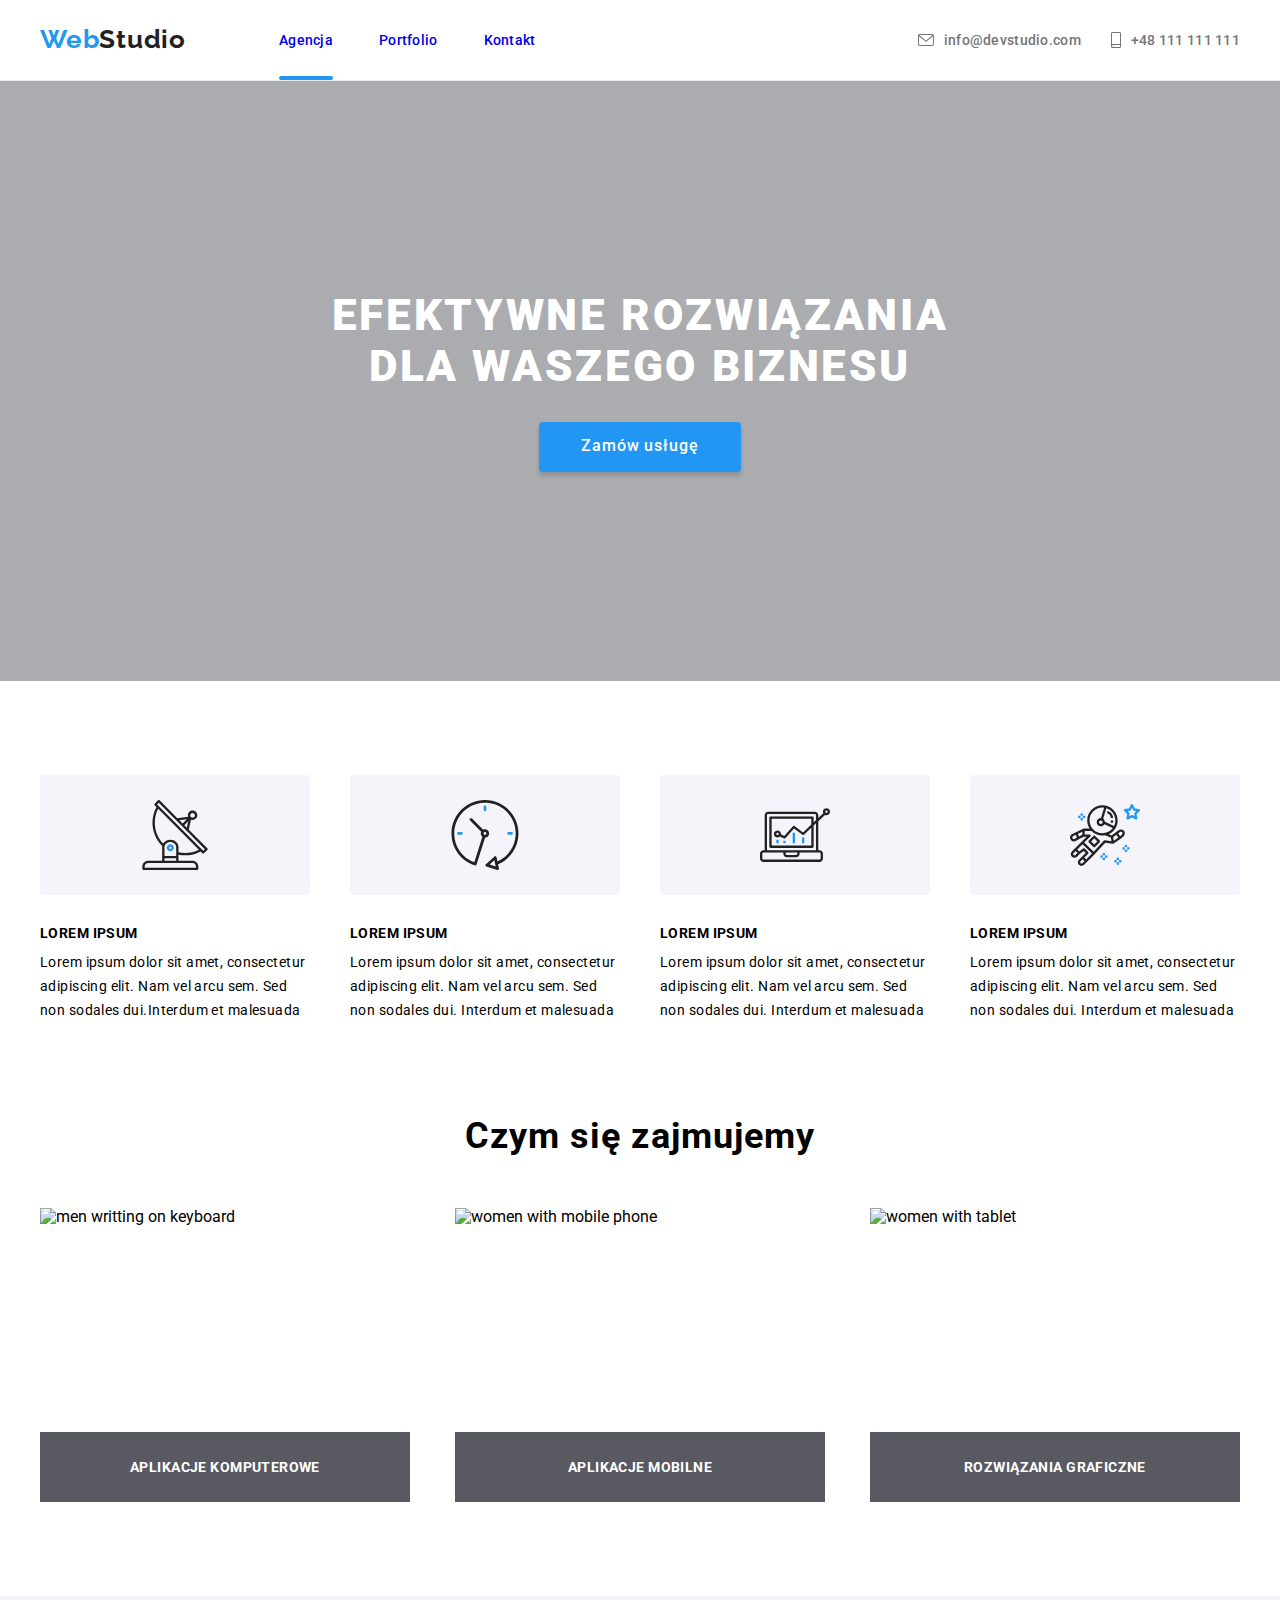
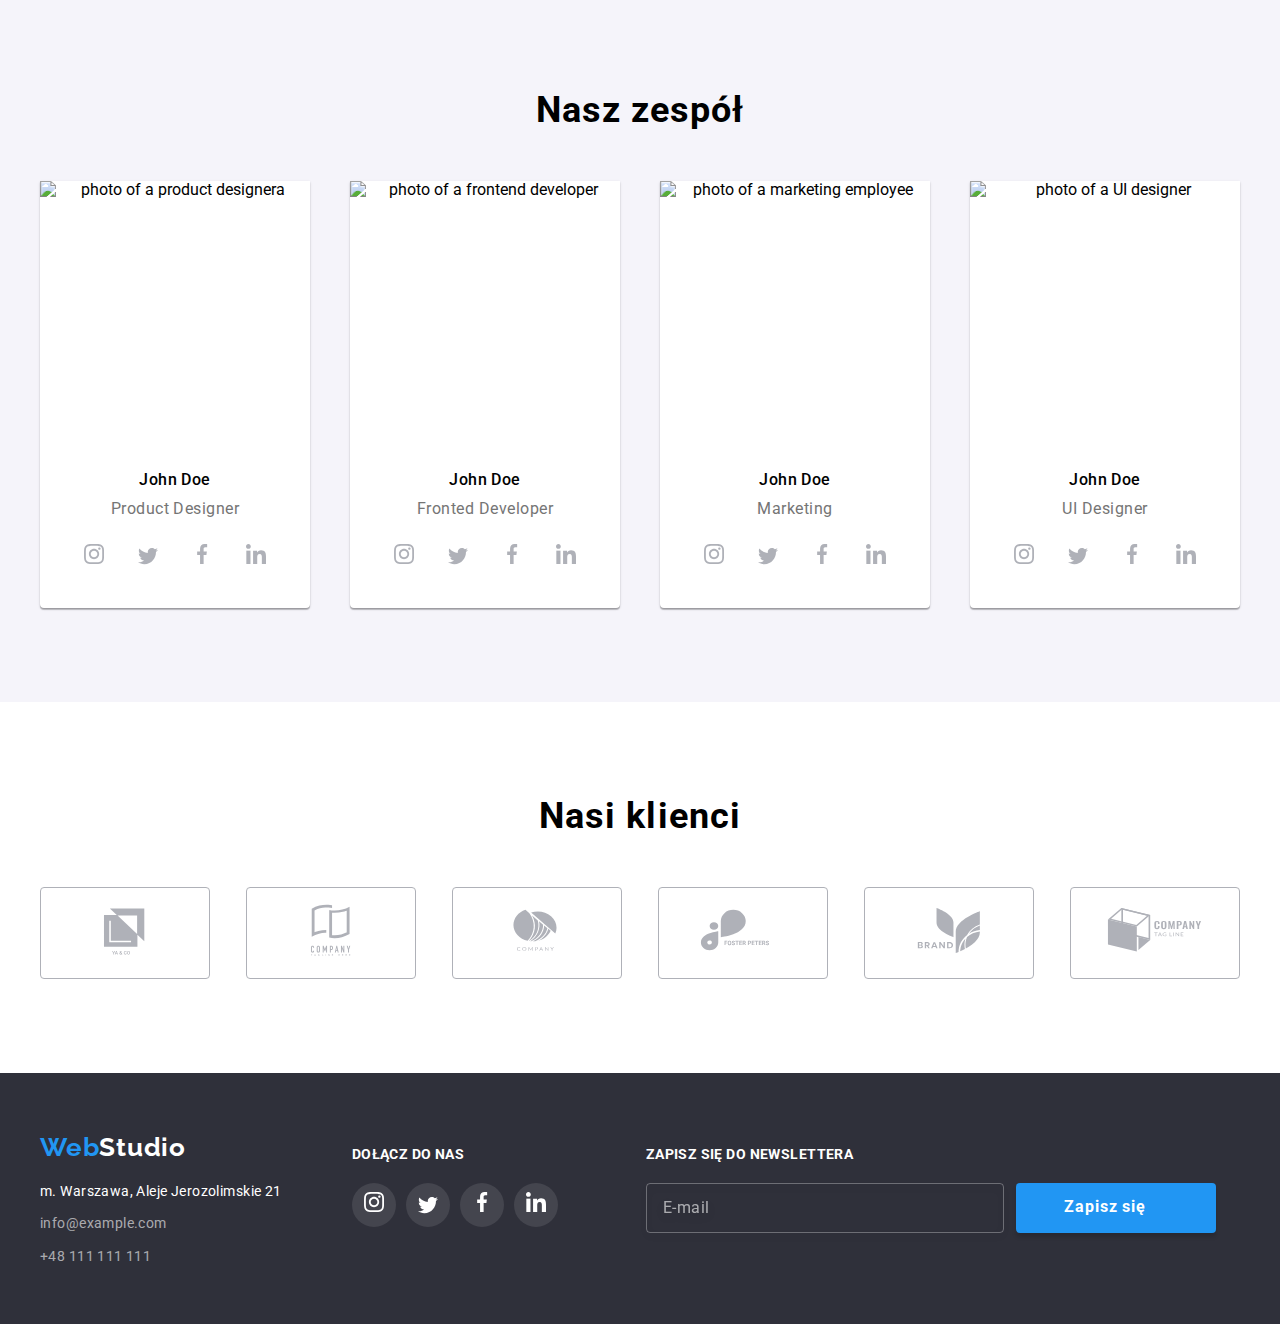
==== commit 2a1d80e4: "change name class" ====
--- a/index.html
+++ b/index.html
@@ -21,16 +21,16 @@
                 <div class="nav">
                     <a href="index.html" class="logo logo--dark"><span class="logo__item">Web</span>Studio</a>
                     <ul class="nav__list">
-                        <li><a class="nav__item active-page" href="index.html">Agencja</a></li>
-                        <li><a class="nav__item" href="portfolio.html">Portfolio</a></li>
-                        <li><a class="nav__item" href="contact.html">Kontakt</a></li>
+                        <li class="nav__item"><a class="nav__link active-page" href="index.html">Agencja</a></li>
+                        <li class="nav__item"><a class="nav__link" href="portfolio.html">Portfolio</a></li>
+                        <li class="nav__item"><a class="nav__link" href="contact.html">Kontakt</a></li>
                     </ul>
                     <ul class="nav__address-box">
-                        <li><a class="nav__item nav__contact-details nav__item-mail" href="mailto:info@example.com"><svg
+                        <li class="nav__item"><a class="nav__link nav__contact-details nav__item-mail" href="mailto:info@example.com"><svg
                                     class="nav__icon" width="16" height='12'>
                                     <use href="./images/svg/sprite.svg#icon-envelope"></use>
                                 </svg>info@devstudio.com</a></li>
-                        <li><a class="nav__item nav__contact-details" href="tel:+48111111111"><svg class="nav__icon"
+                        <li class="nav__item"><a class="nav__link nav__contact-details" href="tel:+48111111111"><svg class="nav__icon"
                                     width="10" height='16'>
                                     <use href="./images/svg/sprite.svg#icon-smartphone"></use>
                                 </svg>+48 111 111 111</a></li>
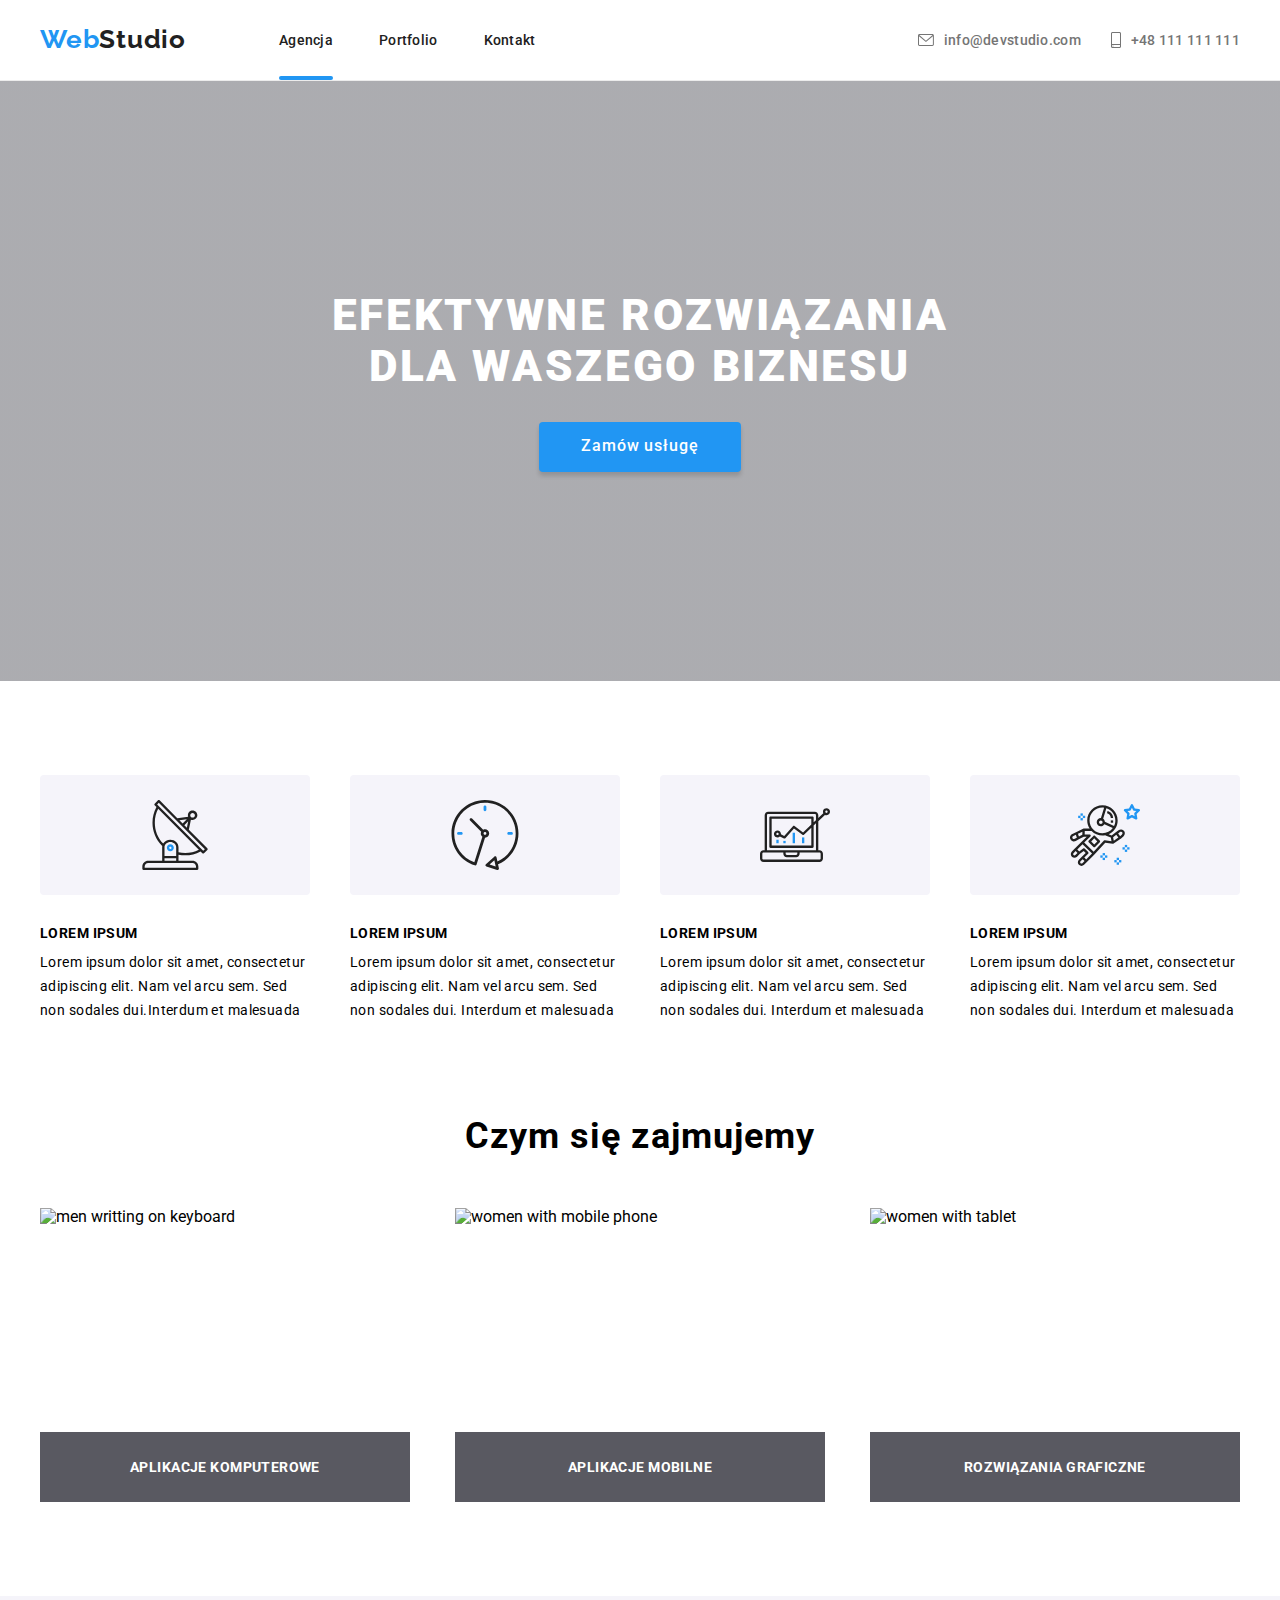
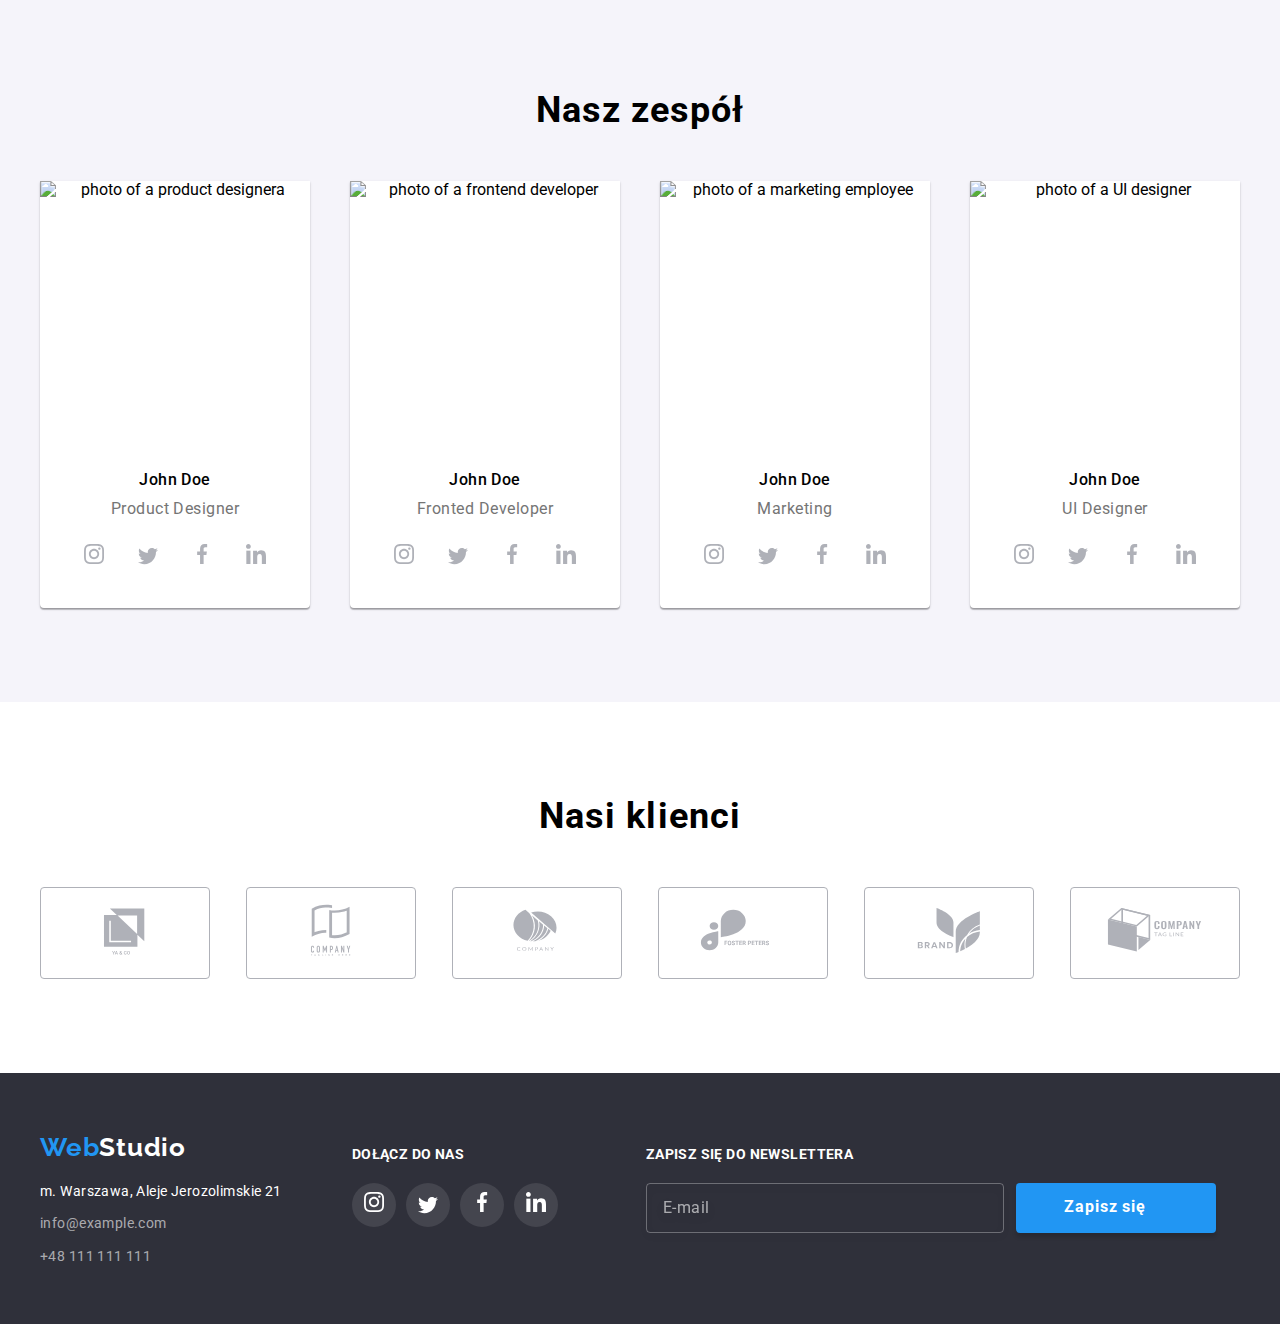
==== commit 843aa4c7: "change name class" ====
--- a/index.html
+++ b/index.html
@@ -21,16 +21,16 @@
                 <div class="nav">
                     <a href="index.html" class="logo logo--dark"><span class="logo__item">Web</span>Studio</a>
                     <ul class="nav__list">
-                        <li class="nav__item"><a class="nav__link active-page" href="index.html">Agencja</a></li>
-                        <li class="nav__item"><a class="nav__link" href="portfolio.html">Portfolio</a></li>
-                        <li class="nav__item"><a class="nav__link" href="contact.html">Kontakt</a></li>
+                        <li class="nav__list-item"><a class="nav__link active-page" href="index.html">Agencja</a></li>
+                        <li class="nav__list-item"><a class="nav__link" href="portfolio.html">Portfolio</a></li>
+                        <li class="nav__list-item"><a class="nav__link" href="contact.html">Kontakt</a></li>
                     </ul>
                     <ul class="nav__address-box">
-                        <li class="nav__item"><a class="nav__link nav__contact-details nav__item-mail" href="mailto:info@example.com"><svg
+                        <li class="nav__address-box-item"><a class="nav__link nav__contact-details nav__item-mail" href="mailto:info@example.com"><svg
                                     class="nav__icon" width="16" height='12'>
                                     <use href="./images/svg/sprite.svg#icon-envelope"></use>
                                 </svg>info@devstudio.com</a></li>
-                        <li class="nav__item"><a class="nav__link nav__contact-details" href="tel:+48111111111"><svg class="nav__icon"
+                        <li class="nav__address-box-item"><a class="nav__link nav__contact-details" href="tel:+48111111111"><svg class="nav__icon"
                                     width="10" height='16'>
                                     <use href="./images/svg/sprite.svg#icon-smartphone"></use>
                                 </svg>+48 111 111 111</a></li>
--- a/css/main.min.css
+++ b/css/main.min.css
@@ -1,3 +1,3 @@
 .visual-hidden{position:absolute !important;clip:rect(1px 1px 1px 1px);clip:rect(1px, 1px, 1px, 1px);padding:0 !important;border:0 !important;height:1px !important;width:1px !important;overflow:hidden}/*! modern-normalize v1.1.0 | MIT License | https://github.com/sindresorhus/modern-normalize */*,::before,::after{-webkit-box-sizing:border-box;box-sizing:border-box}html{line-height:1.15;-webkit-text-size-adjust:100%;-moz-tab-size:4;-o-tab-size:4;tab-size:4}body{margin:0;font-family:system-ui,-apple-system,"Segoe UI",Roboto,Helvetica,Arial,sans-serif,"Apple Color Emoji","Segoe UI Emoji"}hr{height:0;color:inherit}abbr[title]{-webkit-text-decoration:underline dotted;text-decoration:underline dotted}b,strong{font-weight:bolder}code,kbd,samp,pre{font-family:ui-monospace, SFMono-Regular, Consolas, "Liberation Mono", Menlo,- monospace;font-size:1em}small{font-size:80%}sub,sup{font-size:75%;line-height:0;position:relative;vertical-align:baseline}sub{bottom:-0.25em}sup{top:-0.5em}table{text-indent:0;border-color:inherit}button,input,optgroup,select,textarea{font-family:inherit;font-size:100%;line-height:1.15;margin:0}button,select{text-transform:none}button,[type="button"],[type="reset"],[type="submit"]{-webkit-appearance:button}::-moz-focus-inner{border-style:none;padding:0}:-moz-focusring{outline:1px dotted ButtonText}:-moz-ui-invalid{box-shadow:none}legend{padding:0}progress{vertical-align:baseline}::-webkit-inner-spin-button,::-webkit-outer-spin-button{height:auto}[type="search"]{-webkit-appearance:textfield;outline-offset:-2px}::-webkit-search-decoration{-webkit-appearance:none}::-webkit-file-upload-button{-webkit-appearance:button;font:inherit}summary{display:list-item}@-webkit-keyframes animateModal{from{top:-300px;opacity:0}to{top:50%;opacity:1}}@keyframes animateModal{from{top:-300px;opacity:0}to{top:50%;opacity:1}}@-webkit-keyframes moveUp{from{top:100%}to{top:0}}@keyframes moveUp{from{top:100%}to{top:0}}body{font-family:"Roboto",sans-serif}h1,h2,h3,h4,h5,h6,p{margin:0;padding:0}img{display:block}ul{list-style:none;margin:0;padding:0}a{text-decoration:none}.container{margin:0 auto;width:1200px}.section{padding:94px 0}.section-header{padding-bottom:50px;font-weight:bold;font-size:36px;text-align:center;letter-spacing:0.03em}.social-icon{width:20px;height:20px;-webkit-transition:fill 0.25s cubic-bezier(0.4, 0, 0.2, 1);transition:fill 0.25s cubic-bezier(0.4, 0, 0.2, 1)}.social-icon--dark{fill:#afb1b8}.social-icon--light{fill:#fff}.elipse-icon{margin-right:10px;width:44px;height:44px;border-radius:50%;display:-webkit-box;display:-ms-flexbox;display:flex;-webkit-box-align:center;-ms-flex-align:center;align-items:center;-webkit-box-pack:center;-ms-flex-pack:center;justify-content:center;cursor:pointer;-webkit-transition:background-color 0.25s cubic-bezier(0.4, 0, 0.2, 1);transition:background-color 0.25s cubic-bezier(0.4, 0, 0.2, 1)}.elipse-icon:hover,.elipse-icon:focus{background-color:#2196f3}.elipse-icon:hover .social-icon,.elipse-icon:focus .social-icon{fill:#fff}.elipse-icon--dark{background-color:rgba(255,255,255,0.1)}nav{border-bottom:1px solid #ececec;background-color:#fff}.nav{height:80px;display:-webkit-box;display:-ms-flexbox;display:flex;-webkit-box-align:center;-ms-flex-align:center;align-items:center}.nav__list,.nav__address-box{display:-webkit-box;display:-ms-flexbox;display:flex}.nav__list{margin-left:70px}.nav__list li{margin:0 23px}.nav__icon{fill:#757575;margin-right:10px;-webkit-transition:fill 0.25s cubic-bezier(0.4, 0, 0.2, 1);transition:fill 0.25s cubic-bezier(0.4, 0, 0.2, 1)}.nav__address-box{margin-left:348px;width:553px;-webkit-box-pack:end;-ms-flex-pack:end;justify-content:flex-end}.nav__item-mail{margin-right:30px}.nav__item{font-weight:500;font-size:14px;letter-spacing:0.02em;color:#212121;-webkit-transition:color 0.25s cubic-bezier(0.4, 0, 0.2, 1);transition:color 0.25s cubic-bezier(0.4, 0, 0.2, 1)}.nav__item:hover,.nav__item:focus{color:#2196f3}.nav__contact-details{color:#757575;display:-webkit-box;display:-ms-flexbox;display:flex;-webkit-box-align:center;-ms-flex-align:center;align-items:center}.nav__contact-details:focus .nav__icon,.nav__contact-details:hover .nav__icon{fill:#2196f3}.hero__img{margin:0 auto;max-width:1600px;height:600px;background-image:-webkit-gradient(linear, left top, left bottom, from(rgba(47,48,58,0.4)), to(rgba(47,48,58,0.4))),url("../images/main-img.jpg");background-image:linear-gradient(rgba(47,48,58,0.4), rgba(47,48,58,0.4)),url("../images/main-img.jpg");background-position:center;background-size:cover;background-repeat:no-repeat;display:-webkit-box;display:-ms-flexbox;display:flex;-webkit-box-orient:vertical;-webkit-box-direction:normal;-ms-flex-direction:column;flex-direction:column;-webkit-box-align:center;-ms-flex-align:center;align-items:center;-webkit-box-pack:center;-ms-flex-pack:center;justify-content:center}.hero__text{text-align:center;width:696px;color:#fff}.hero__text h1{text-transform:uppercase;font-weight:900;font-size:44px;letter-spacing:0.06em}.hero__btn{margin-top:30px;padding:0 42px;height:50px}.about-us{background-color:#fff}.about-us__card-icon-wrapper{margin-bottom:30px;padding-top:25px;width:270px;height:120px;background:#f5f4fa;border-radius:4px;text-align:center}.about-us__cards{display:-webkit-box;display:-ms-flexbox;display:flex;-webkit-box-pack:justify;-ms-flex-pack:justify;justify-content:space-between}.about-us__card{width:270px}.about-us__card-heading{font-weight:bold;font-size:14px;letter-spacing:0.03em;text-transform:uppercase}.about-us__heading{padding-top:94px}.about-us__text{margin-top:10px;padding:0;font-size:14px;letter-spacing:0.03em;line-height:1.7;color:var(--grey-color)}.about-us__boxes{display:-webkit-box;display:-ms-flexbox;display:flex;-webkit-box-pack:justify;-ms-flex-pack:justify;justify-content:space-between}.about-us__boxes-img{position:relative}.about-us__boxes-text{font-weight:bold;font-size:14px;text-align:center;letter-spacing:0.03em;text-transform:uppercase;color:#ffffff}.about-us__boxes-text-wrapper{position:absolute;background:rgba(47,48,58,0.8);left:0;top:224px;width:100%;height:70px;display:-webkit-box;display:-ms-flexbox;display:flex;-webkit-box-align:center;-ms-flex-align:center;align-items:center;-webkit-box-pack:center;-ms-flex-pack:center;justify-content:center}.team{background-color:#f5f4fa}.team__cards{display:-webkit-box;display:-ms-flexbox;display:flex;-webkit-box-pack:justify;-ms-flex-pack:justify;justify-content:space-between}.team__card{width:270px;background-color:#fff;-webkit-box-shadow:0px 1px 3px rgba(0,0,0,0.12),0px 1px 1px rgba(0,0,0,0.14),0px 2px 1px rgba(0,0,0,0.2);box-shadow:0px 1px 3px rgba(0,0,0,0.12),0px 1px 1px rgba(0,0,0,0.14),0px 2px 1px rgba(0,0,0,0.2);border-radius:0px 0px 4px 4px;text-align:center}.team__card img{width:270px;height:260px}.team__card h5{margin:30px 0 10px;font-weight:500;font-size:16px;letter-spacing:0.03em}.team__card p{margin-bottom:16px;font-size:16px;letter-spacing:0.03em;color:#757575}.team__social-icon-wrapper{display:-webkit-box;display:-ms-flexbox;display:flex;margin-bottom:30px;margin-left:32px}.clients__wrapper{display:-webkit-box;display:-ms-flexbox;display:flex;-webkit-box-pack:justify;-ms-flex-pack:justify;justify-content:space-between}.clients__item{width:170px;height:92px;border:1px solid #afb1b8;border-radius:4px;display:-webkit-box;display:-ms-flexbox;display:flex;-webkit-box-align:center;-ms-flex-align:center;align-items:center;-webkit-box-pack:center;-ms-flex-pack:center;justify-content:center;cursor:pointer;-webkit-transition:border 0.25s cubic-bezier(0.4, 0, 0.2, 1);transition:border 0.25s cubic-bezier(0.4, 0, 0.2, 1)}.clients__item:hover,.clients__item:focus{border:1px solid #2196f3}.clients__item:hover .clients__logo,.clients__item:focus .clients__logo{fill:#2196f3}.clients__logo{width:106px;height:60px;fill:#afb1b8;-webkit-transition:fill 0.25s cubic-bezier(0.4, 0, 0.2, 1);transition:fill 0.25s cubic-bezier(0.4, 0, 0.2, 1)}.footer{background-color:#2f303a}.footer__boxes{padding:60px 0;display:-webkit-box;display:-ms-flexbox;display:flex}.footer__box-address{color:#fff;font-size:14px;font-style:normal;letter-spacing:0.03em;display:-webkit-box;display:-ms-flexbox;display:flex;-webkit-box-orient:vertical;-webkit-box-direction:normal;-ms-flex-direction:column;flex-direction:column}.footer__box-address p{padding-top:20px}.footer__box-address-link{padding-top:16px;color:rgba(255,255,255,0.6)}.footer__box-address-link{-webkit-transition:color 0.25s cubic-bezier(0.4, 0, 0.2, 1);transition:color 0.25s cubic-bezier(0.4, 0, 0.2, 1)}.footer__box-address-link:hover,.footer__box-address-link:focus{color:#2196f3}.footer__header{padding-top:13px;color:#fff;font-weight:bold;font-size:14px;letter-spacing:0.03em;text-transform:uppercase}.footer__box-middle{margin-left:70px}.footer__social-icon-wrapper{display:-webkit-box;display:-ms-flexbox;display:flex;padding-top:20px}.footer__box-right{margin-left:78px}.portfolio__btns{padding-bottom:20px;display:-webkit-box;display:-ms-flexbox;display:flex;-webkit-box-pack:center;-ms-flex-pack:center;justify-content:center}.portfolio__btn{margin:0 4px;-webkit-transition:background 0.25s cubic-bezier(0.4, 0, 0.2, 1),color 0.25s cubic-bezier(0.4, 0, 0.2, 1),-webkit-box-shadow 0.25s cubic-bezier(0.4, 0, 0.2, 1);transition:background 0.25s cubic-bezier(0.4, 0, 0.2, 1),color 0.25s cubic-bezier(0.4, 0, 0.2, 1),-webkit-box-shadow 0.25s cubic-bezier(0.4, 0, 0.2, 1);transition:background 0.25s cubic-bezier(0.4, 0, 0.2, 1),color 0.25s cubic-bezier(0.4, 0, 0.2, 1),box-shadow 0.25s cubic-bezier(0.4, 0, 0.2, 1);transition:background 0.25s cubic-bezier(0.4, 0, 0.2, 1),color 0.25s cubic-bezier(0.4, 0, 0.2, 1),box-shadow 0.25s cubic-bezier(0.4, 0, 0.2, 1),-webkit-box-shadow 0.25s cubic-bezier(0.4, 0, 0.2, 1)}.portfolio__btn:hover,.portfolio__btn:focus{background:#2196f3;-webkit-box-shadow:0px 3px 1px rgba(0,0,0,0.1),0px 1px 2px rgba(0,0,0,0.08),0px 2px 2px rgba(0,0,0,0.12);box-shadow:0px 3px 1px rgba(0,0,0,0.1),0px 1px 2px rgba(0,0,0,0.08),0px 2px 2px rgba(0,0,0,0.12);color:#fff}.portfolio__cards{display:-webkit-box;display:-ms-flexbox;display:flex;-ms-flex-wrap:wrap;flex-wrap:wrap;-webkit-box-pack:justify;-ms-flex-pack:justify;justify-content:space-between}.portfolio__card{margin-top:30px;width:370px;height:404px;border:1px solid #eee;cursor:pointer;-webkit-transition:-webkit-box-shadow 0.25s cubic-bezier(0.4, 0, 0.2, 1);transition:-webkit-box-shadow 0.25s cubic-bezier(0.4, 0, 0.2, 1);transition:box-shadow 0.25s cubic-bezier(0.4, 0, 0.2, 1);transition:box-shadow 0.25s cubic-bezier(0.4, 0, 0.2, 1), -webkit-box-shadow 0.25s cubic-bezier(0.4, 0, 0.2, 1);overflow:hidden}.portfolio__card:focus,.portfolio__card:hover{-webkit-box-shadow:0px 1px 1px rgba(0,0,0,0.12),0px 4px 4px rgba(0,0,0,0.06),1px 4px 6px rgba(0,0,0,0.16);box-shadow:0px 1px 1px rgba(0,0,0,0.12),0px 4px 4px rgba(0,0,0,0.06),1px 4px 6px rgba(0,0,0,0.16)}.portfolio__card:focus .portfolio__card-text-wrapper,.portfolio__card:hover .portfolio__card-text-wrapper{-webkit-animation:moveUp 1s ease-in-out forwards;animation:moveUp 1s ease-in-out forwards}.portfolio__card-img{position:relative;overflow:hidden}.portfolio__card-text-wrapper{position:absolute;top:100%;left:0;width:100%;height:294px;background-color:rgba(33,150,243,0.9)}.portfolio__card-text{padding:49px 45px 49px 24px;font-size:18px;letter-spacing:0.03em;color:#fff;line-height:28px}.portfolio__card h4{padding:27px 0 20px 24px;font-weight:bold;font-size:18px;letter-spacing:0.06em}.portfolio__card-category{padding-left:24px;font-size:16px;letter-spacing:0.03em;color:#757575}.btn{font-family:"Roboto",sans-serif;font-weight:500;font-size:16px;text-align:center;border:none;border-radius:4px;cursor:pointer;letter-spacing:0.06em}.btn--main{padding-top:10px;padding-bottom:10px;background-color:#2196f3;-webkit-box-shadow:0px 4px 4px rgba(0,0,0,0.15);box-shadow:0px 4px 4px rgba(0,0,0,0.15);color:#fff}.btn--filter{padding:6px 22px;background-color:#f5f4fa;color:#212121;letter-spacing:0.03em}.logo{font-family:"Raleway",sans-serif;font-weight:bold;font-size:26px;letter-spacing:0.03em}.logo__item{color:#2196f3}.logo--dark{color:#212121}.logo--light{color:#fff}.active-page{position:relative}.active-page::after{content:"";position:absolute;bottom:-32px;left:0;background-color:#2196f3;border-radius:2px;height:4px;width:100%}.backdrop{position:fixed;top:0;left:0;width:100%;height:100%;background-color:rgba(0,0,0,0.2)}.animated-modal{-webkit-animation:animateModal 0.4s;animation:animateModal 0.4s}.is-hidden{opacity:0;visibility:hidden;pointer-events:none}.modal{position:absolute;width:528px;height:581px;left:50%;-webkit-transform:translate(-50%, -50%);transform:translate(-50%, -50%);top:50%;background-color:#fff;-webkit-box-shadow:0px 1px 3px rgba(0,0,0,0.12),0px 1px 1px rgba(0,0,0,0.14),0px 2px 1px rgba(0,0,0,0.2);box-shadow:0px 1px 3px rgba(0,0,0,0.12),0px 1px 1px rgba(0,0,0,0.14),0px 2px 1px rgba(0,0,0,0.2);border-radius:4px}.modal__close-btn{position:absolute;right:8px;top:8px;width:30px;height:30px;background:#fff;border:1px solid rgba(0,0,0,0.1);border-radius:50%;cursor:pointer}.modal__close-btn-icon{position:absolute;top:50%;left:50%;-webkit-transform:translate(-50%, -50%);transform:translate(-50%, -50%)}.modal__box{padding:40px}.modal__box-heading{font-weight:bold;font-size:20px;text-align:center;letter-spacing:0.03em;color:#212121}.modal__form{position:relative;margin-top:2px;display:-webkit-box;display:-ms-flexbox;display:flex;-webkit-box-orient:vertical;-webkit-box-direction:normal;-ms-flex-direction:column;flex-direction:column;font-size:12px;letter-spacing:0.01em;color:#757575}.modal__form-label{margin:10px 0 4px}.modal__form-input{height:40px;border:1px solid rgba(33,33,33,0.2);border-radius:4px;background-repeat:no-repeat;background-position:15px 14px;padding-left:42px;color:#212121;font-size:12px;-webkit-transition:outline 0.25s cubic-bezier(0.4, 0, 0.2, 1),-webkit-box-shadow 0.25s cubic-bezier(0.4, 0, 0.2, 1);transition:outline 0.25s cubic-bezier(0.4, 0, 0.2, 1),-webkit-box-shadow 0.25s cubic-bezier(0.4, 0, 0.2, 1);transition:outline 0.25s cubic-bezier(0.4, 0, 0.2, 1),box-shadow 0.25s cubic-bezier(0.4, 0, 0.2, 1);transition:outline 0.25s cubic-bezier(0.4, 0, 0.2, 1),box-shadow 0.25s cubic-bezier(0.4, 0, 0.2, 1),-webkit-box-shadow 0.25s cubic-bezier(0.4, 0, 0.2, 1)}.modal__form-input:focus{outline:1px solid #2196f3;-webkit-box-shadow:0px 1px 3px rgba(0,0,0,0.12),0px 1px 1px rgba(0,0,0,0.14),0px 2px 1px rgba(0,0,0,0.2);box-shadow:0px 1px 3px rgba(0,0,0,0.12),0px 1px 1px rgba(0,0,0,0.14),0px 2px 1px rgba(0,0,0,0.2)}.modal__form-textarea{padding:12px 16px;resize:none;height:120px;line-height:14px}.modal__form-textarea::-webkit-input-placeholder{color:rgba(117,117,117,0.5)}.modal__form-textarea:-ms-input-placeholder{color:rgba(117,117,117,0.5)}.modal__form-textarea::-ms-input-placeholder{color:rgba(117,117,117,0.5)}.modal__form-textarea::placeholder{color:rgba(117,117,117,0.5)}.modal__form-btn{margin:30px auto 0;width:200px;height:50px}.modal__policy-declaration{margin-left:24px;font-size:14px;letter-spacing:0.03em;color:#757575}.modal__policy-declaration a{color:#2196f3;text-decoration:underline}.modal__policy-declaration::before{position:absolute;left:0;content:"";width:16px;height:15px;outline:1px solid #212121;border-radius:2px;-webkit-transition:outline 0.25s cubic-bezier(0.4, 0, 0.2, 1),background-color 0.25s cubic-bezier(0.4, 0, 0.2, 1);transition:outline 0.25s cubic-bezier(0.4, 0, 0.2, 1),background-color 0.25s cubic-bezier(0.4, 0, 0.2, 1)}.modal__policy-box{position:relative;padding-top:25px}.modal__checkbox-policy_declaration:checked+.modal__policy-declaration::before{background-color:#2196f3;outline:none;background-image:url("../images/svg/icon-check.svg");background-repeat:no-repeat;background-position:center center}.modal__checkbox-policy_declaration:focus+.modal__policy-declaration::before{outline:1px solid #2196f3}.user-name-icon{background-image:url("../images/svg/icon-user.svg")}.user-name-icon:focus{background-image:url("../images/svg/icon-user-main-color.svg")}.tel-icon{background-image:url("../images/svg/icon-tel.svg")}.tel-icon:focus{background-image:url("../images/svg/icon-tel-main-color.svg")}.email-icon{background-image:url("../images/svg/icon-email.svg")}.email-icon:focus{background-image:url("../images/svg/icon-email-main-color.svg")}.newsletter{display:-webkit-box;display:-ms-flexbox;display:flex}.newsletter__input{margin-top:20px;padding-left:16px;width:358px;height:50px;border:1px solid rgba(255,255,255,0.3);-webkit-filter:drop-shadow(0px 4px 4px rgba(0,0,0,0.15));filter:drop-shadow(0px 4px 4px rgba(0,0,0,0.15));border-radius:4px;background:none;letter-spacing:0.03em;color:rgba(255,255,255,0.6)}.newsletter__input::-webkit-input-placeholder{color:rgba(255,255,255,0.6)}.newsletter__input:-ms-input-placeholder{color:rgba(255,255,255,0.6)}.newsletter__input::-ms-input-placeholder{color:rgba(255,255,255,0.6)}.newsletter__input::placeholder{color:rgba(255,255,255,0.6)}.newsletter__btn{position:relative;width:200px;height:50px;margin-left:12px;margin-top:20px;text-align:left}.newsletter__btn-text{font-weight:700;margin-left:42px}.newsletter__btn-text::after{content:url("../images/svg/icon_send.svg");width:24px;height:24px;position:absolute;left:148px;top:13px}
+ monospace;font-size:1em}small{font-size:80%}sub,sup{font-size:75%;line-height:0;position:relative;vertical-align:baseline}sub{bottom:-0.25em}sup{top:-0.5em}table{text-indent:0;border-color:inherit}button,input,optgroup,select,textarea{font-family:inherit;font-size:100%;line-height:1.15;margin:0}button,select{text-transform:none}button,[type="button"],[type="reset"],[type="submit"]{-webkit-appearance:button}::-moz-focus-inner{border-style:none;padding:0}:-moz-focusring{outline:1px dotted ButtonText}:-moz-ui-invalid{box-shadow:none}legend{padding:0}progress{vertical-align:baseline}::-webkit-inner-spin-button,::-webkit-outer-spin-button{height:auto}[type="search"]{-webkit-appearance:textfield;outline-offset:-2px}::-webkit-search-decoration{-webkit-appearance:none}::-webkit-file-upload-button{-webkit-appearance:button;font:inherit}summary{display:list-item}@-webkit-keyframes animateModal{from{top:-300px;opacity:0}to{top:50%;opacity:1}}@keyframes animateModal{from{top:-300px;opacity:0}to{top:50%;opacity:1}}@-webkit-keyframes moveUp{from{top:100%}to{top:0}}@keyframes moveUp{from{top:100%}to{top:0}}body{font-family:"Roboto",sans-serif}h1,h2,h3,h4,h5,h6,p{margin:0;padding:0}img{display:block}ul{list-style:none;margin:0;padding:0}a{text-decoration:none}.container{margin:0 auto;width:1200px}.section{padding:94px 0}.section-header{padding-bottom:50px;font-weight:bold;font-size:36px;text-align:center;letter-spacing:0.03em}.social-icon{width:20px;height:20px;-webkit-transition:fill 0.25s cubic-bezier(0.4, 0, 0.2, 1);transition:fill 0.25s cubic-bezier(0.4, 0, 0.2, 1)}.social-icon--dark{fill:#afb1b8}.social-icon--light{fill:#fff}.elipse-icon{margin-right:10px;width:44px;height:44px;border-radius:50%;display:-webkit-box;display:-ms-flexbox;display:flex;-webkit-box-align:center;-ms-flex-align:center;align-items:center;-webkit-box-pack:center;-ms-flex-pack:center;justify-content:center;cursor:pointer;-webkit-transition:background-color 0.25s cubic-bezier(0.4, 0, 0.2, 1);transition:background-color 0.25s cubic-bezier(0.4, 0, 0.2, 1)}.elipse-icon:hover,.elipse-icon:focus{background-color:#2196f3}.elipse-icon:hover .social-icon,.elipse-icon:focus .social-icon{fill:#fff}.elipse-icon--dark{background-color:rgba(255,255,255,0.1)}nav{border-bottom:1px solid #ececec;background-color:#fff}.nav{height:80px;display:-webkit-box;display:-ms-flexbox;display:flex;-webkit-box-align:center;-ms-flex-align:center;align-items:center}.nav__list,.nav__address-box{display:-webkit-box;display:-ms-flexbox;display:flex}.nav__list{margin-left:70px}.nav__list-item{margin:0 23px}.nav__icon{fill:#757575;margin-right:10px;-webkit-transition:fill 0.25s cubic-bezier(0.4, 0, 0.2, 1);transition:fill 0.25s cubic-bezier(0.4, 0, 0.2, 1)}.nav__address-box{margin-left:348px;width:553px;-webkit-box-pack:end;-ms-flex-pack:end;justify-content:flex-end}.nav__item-mail{margin-right:30px}.nav__link{font-weight:500;font-size:14px;letter-spacing:0.02em;color:#212121;-webkit-transition:color 0.25s cubic-bezier(0.4, 0, 0.2, 1);transition:color 0.25s cubic-bezier(0.4, 0, 0.2, 1)}.nav__link:hover,.nav__link:focus{color:#2196f3}.nav__contact-details{color:#757575;display:-webkit-box;display:-ms-flexbox;display:flex;-webkit-box-align:center;-ms-flex-align:center;align-items:center}.nav__contact-details:focus .nav__icon,.nav__contact-details:hover .nav__icon{fill:#2196f3}.hero__img{margin:0 auto;max-width:1600px;height:600px;background-image:-webkit-gradient(linear, left top, left bottom, from(rgba(47,48,58,0.4)), to(rgba(47,48,58,0.4))),url("../images/main-img.jpg");background-image:linear-gradient(rgba(47,48,58,0.4), rgba(47,48,58,0.4)),url("../images/main-img.jpg");background-position:center;background-size:cover;background-repeat:no-repeat;display:-webkit-box;display:-ms-flexbox;display:flex;-webkit-box-orient:vertical;-webkit-box-direction:normal;-ms-flex-direction:column;flex-direction:column;-webkit-box-align:center;-ms-flex-align:center;align-items:center;-webkit-box-pack:center;-ms-flex-pack:center;justify-content:center}.hero__text{text-align:center;width:696px;color:#fff}.hero__text h1{text-transform:uppercase;font-weight:900;font-size:44px;letter-spacing:0.06em}.hero__btn{margin-top:30px;padding:0 42px;height:50px}.about-us{background-color:#fff}.about-us__card-icon-wrapper{margin-bottom:30px;padding-top:25px;width:270px;height:120px;background:#f5f4fa;border-radius:4px;text-align:center}.about-us__cards{display:-webkit-box;display:-ms-flexbox;display:flex;-webkit-box-pack:justify;-ms-flex-pack:justify;justify-content:space-between}.about-us__card{width:270px}.about-us__card-heading{font-weight:bold;font-size:14px;letter-spacing:0.03em;text-transform:uppercase}.about-us__heading{padding-top:94px}.about-us__text{margin-top:10px;padding:0;font-size:14px;letter-spacing:0.03em;line-height:1.7;color:var(--grey-color)}.about-us__boxes{display:-webkit-box;display:-ms-flexbox;display:flex;-webkit-box-pack:justify;-ms-flex-pack:justify;justify-content:space-between}.about-us__boxes-img{position:relative}.about-us__boxes-text{font-weight:bold;font-size:14px;text-align:center;letter-spacing:0.03em;text-transform:uppercase;color:#ffffff}.about-us__boxes-text-wrapper{position:absolute;background:rgba(47,48,58,0.8);left:0;top:224px;width:100%;height:70px;display:-webkit-box;display:-ms-flexbox;display:flex;-webkit-box-align:center;-ms-flex-align:center;align-items:center;-webkit-box-pack:center;-ms-flex-pack:center;justify-content:center}.team{background-color:#f5f4fa}.team__cards{display:-webkit-box;display:-ms-flexbox;display:flex;-webkit-box-pack:justify;-ms-flex-pack:justify;justify-content:space-between}.team__card{width:270px;background-color:#fff;-webkit-box-shadow:0px 1px 3px rgba(0,0,0,0.12),0px 1px 1px rgba(0,0,0,0.14),0px 2px 1px rgba(0,0,0,0.2);box-shadow:0px 1px 3px rgba(0,0,0,0.12),0px 1px 1px rgba(0,0,0,0.14),0px 2px 1px rgba(0,0,0,0.2);border-radius:0px 0px 4px 4px;text-align:center}.team__card img{width:270px;height:260px}.team__card h5{margin:30px 0 10px;font-weight:500;font-size:16px;letter-spacing:0.03em}.team__card p{margin-bottom:16px;font-size:16px;letter-spacing:0.03em;color:#757575}.team__social-icon-wrapper{display:-webkit-box;display:-ms-flexbox;display:flex;margin-bottom:30px;margin-left:32px}.clients__wrapper{display:-webkit-box;display:-ms-flexbox;display:flex;-webkit-box-pack:justify;-ms-flex-pack:justify;justify-content:space-between}.clients__item{width:170px;height:92px;border:1px solid #afb1b8;border-radius:4px;display:-webkit-box;display:-ms-flexbox;display:flex;-webkit-box-align:center;-ms-flex-align:center;align-items:center;-webkit-box-pack:center;-ms-flex-pack:center;justify-content:center;cursor:pointer;-webkit-transition:border 0.25s cubic-bezier(0.4, 0, 0.2, 1);transition:border 0.25s cubic-bezier(0.4, 0, 0.2, 1)}.clients__item:hover,.clients__item:focus{border:1px solid #2196f3}.clients__item:hover .clients__logo,.clients__item:focus .clients__logo{fill:#2196f3}.clients__logo{width:106px;height:60px;fill:#afb1b8;-webkit-transition:fill 0.25s cubic-bezier(0.4, 0, 0.2, 1);transition:fill 0.25s cubic-bezier(0.4, 0, 0.2, 1)}.footer{background-color:#2f303a}.footer__boxes{padding:60px 0;display:-webkit-box;display:-ms-flexbox;display:flex}.footer__box-address{color:#fff;font-size:14px;font-style:normal;letter-spacing:0.03em;display:-webkit-box;display:-ms-flexbox;display:flex;-webkit-box-orient:vertical;-webkit-box-direction:normal;-ms-flex-direction:column;flex-direction:column}.footer__box-address p{padding-top:20px}.footer__box-address-link{padding-top:16px;color:rgba(255,255,255,0.6)}.footer__box-address-link{-webkit-transition:color 0.25s cubic-bezier(0.4, 0, 0.2, 1);transition:color 0.25s cubic-bezier(0.4, 0, 0.2, 1)}.footer__box-address-link:hover,.footer__box-address-link:focus{color:#2196f3}.footer__header{padding-top:13px;color:#fff;font-weight:bold;font-size:14px;letter-spacing:0.03em;text-transform:uppercase}.footer__box-middle{margin-left:70px}.footer__social-icon-wrapper{display:-webkit-box;display:-ms-flexbox;display:flex;padding-top:20px}.footer__box-right{margin-left:78px}.portfolio__btns{padding-bottom:20px;display:-webkit-box;display:-ms-flexbox;display:flex;-webkit-box-pack:center;-ms-flex-pack:center;justify-content:center}.portfolio__btn{margin:0 4px;-webkit-transition:background 0.25s cubic-bezier(0.4, 0, 0.2, 1),color 0.25s cubic-bezier(0.4, 0, 0.2, 1),-webkit-box-shadow 0.25s cubic-bezier(0.4, 0, 0.2, 1);transition:background 0.25s cubic-bezier(0.4, 0, 0.2, 1),color 0.25s cubic-bezier(0.4, 0, 0.2, 1),-webkit-box-shadow 0.25s cubic-bezier(0.4, 0, 0.2, 1);transition:background 0.25s cubic-bezier(0.4, 0, 0.2, 1),color 0.25s cubic-bezier(0.4, 0, 0.2, 1),box-shadow 0.25s cubic-bezier(0.4, 0, 0.2, 1);transition:background 0.25s cubic-bezier(0.4, 0, 0.2, 1),color 0.25s cubic-bezier(0.4, 0, 0.2, 1),box-shadow 0.25s cubic-bezier(0.4, 0, 0.2, 1),-webkit-box-shadow 0.25s cubic-bezier(0.4, 0, 0.2, 1)}.portfolio__btn:hover,.portfolio__btn:focus{background:#2196f3;-webkit-box-shadow:0px 3px 1px rgba(0,0,0,0.1),0px 1px 2px rgba(0,0,0,0.08),0px 2px 2px rgba(0,0,0,0.12);box-shadow:0px 3px 1px rgba(0,0,0,0.1),0px 1px 2px rgba(0,0,0,0.08),0px 2px 2px rgba(0,0,0,0.12);color:#fff}.portfolio__cards{display:-webkit-box;display:-ms-flexbox;display:flex;-ms-flex-wrap:wrap;flex-wrap:wrap;-webkit-box-pack:justify;-ms-flex-pack:justify;justify-content:space-between}.portfolio__card{margin-top:30px;width:370px;height:404px;border:1px solid #eee;cursor:pointer;-webkit-transition:-webkit-box-shadow 0.25s cubic-bezier(0.4, 0, 0.2, 1);transition:-webkit-box-shadow 0.25s cubic-bezier(0.4, 0, 0.2, 1);transition:box-shadow 0.25s cubic-bezier(0.4, 0, 0.2, 1);transition:box-shadow 0.25s cubic-bezier(0.4, 0, 0.2, 1), -webkit-box-shadow 0.25s cubic-bezier(0.4, 0, 0.2, 1);overflow:hidden}.portfolio__card:focus,.portfolio__card:hover{-webkit-box-shadow:0px 1px 1px rgba(0,0,0,0.12),0px 4px 4px rgba(0,0,0,0.06),1px 4px 6px rgba(0,0,0,0.16);box-shadow:0px 1px 1px rgba(0,0,0,0.12),0px 4px 4px rgba(0,0,0,0.06),1px 4px 6px rgba(0,0,0,0.16)}.portfolio__card:focus .portfolio__card-text-wrapper,.portfolio__card:hover .portfolio__card-text-wrapper{-webkit-animation:moveUp 1s ease-in-out forwards;animation:moveUp 1s ease-in-out forwards}.portfolio__card-img{position:relative;overflow:hidden}.portfolio__card-text-wrapper{position:absolute;top:100%;left:0;width:100%;height:294px;background-color:rgba(33,150,243,0.9)}.portfolio__card-text{padding:49px 45px 49px 24px;font-size:18px;letter-spacing:0.03em;color:#fff;line-height:28px}.portfolio__card h4{padding:27px 0 20px 24px;font-weight:bold;font-size:18px;letter-spacing:0.06em}.portfolio__card-category{padding-left:24px;font-size:16px;letter-spacing:0.03em;color:#757575}.btn{font-family:"Roboto",sans-serif;font-weight:500;font-size:16px;text-align:center;border:none;border-radius:4px;cursor:pointer;letter-spacing:0.06em}.btn--main{padding-top:10px;padding-bottom:10px;background-color:#2196f3;-webkit-box-shadow:0px 4px 4px rgba(0,0,0,0.15);box-shadow:0px 4px 4px rgba(0,0,0,0.15);color:#fff}.btn--filter{padding:6px 22px;background-color:#f5f4fa;color:#212121;letter-spacing:0.03em}.logo{font-family:"Raleway",sans-serif;font-weight:bold;font-size:26px;letter-spacing:0.03em}.logo__item{color:#2196f3}.logo--dark{color:#212121}.logo--light{color:#fff}.active-page{position:relative}.active-page::after{content:"";position:absolute;bottom:-32px;left:0;background-color:#2196f3;border-radius:2px;height:4px;width:100%}.backdrop{position:fixed;top:0;left:0;width:100%;height:100%;background-color:rgba(0,0,0,0.2)}.animated-modal{-webkit-animation:animateModal 0.4s;animation:animateModal 0.4s}.is-hidden{opacity:0;visibility:hidden;pointer-events:none}.modal{position:absolute;width:528px;height:581px;left:50%;-webkit-transform:translate(-50%, -50%);transform:translate(-50%, -50%);top:50%;background-color:#fff;-webkit-box-shadow:0px 1px 3px rgba(0,0,0,0.12),0px 1px 1px rgba(0,0,0,0.14),0px 2px 1px rgba(0,0,0,0.2);box-shadow:0px 1px 3px rgba(0,0,0,0.12),0px 1px 1px rgba(0,0,0,0.14),0px 2px 1px rgba(0,0,0,0.2);border-radius:4px}.modal__close-btn{position:absolute;right:8px;top:8px;width:30px;height:30px;background:#fff;border:1px solid rgba(0,0,0,0.1);border-radius:50%;cursor:pointer}.modal__close-btn-icon{position:absolute;top:50%;left:50%;-webkit-transform:translate(-50%, -50%);transform:translate(-50%, -50%)}.modal__box{padding:40px}.modal__box-heading{font-weight:bold;font-size:20px;text-align:center;letter-spacing:0.03em;color:#212121}.modal__form{position:relative;margin-top:2px;display:-webkit-box;display:-ms-flexbox;display:flex;-webkit-box-orient:vertical;-webkit-box-direction:normal;-ms-flex-direction:column;flex-direction:column;font-size:12px;letter-spacing:0.01em;color:#757575}.modal__form-label{margin:10px 0 4px}.modal__form-input{height:40px;border:1px solid rgba(33,33,33,0.2);border-radius:4px;background-repeat:no-repeat;background-position:15px 14px;padding-left:42px;color:#212121;font-size:12px;-webkit-transition:outline 0.25s cubic-bezier(0.4, 0, 0.2, 1),-webkit-box-shadow 0.25s cubic-bezier(0.4, 0, 0.2, 1);transition:outline 0.25s cubic-bezier(0.4, 0, 0.2, 1),-webkit-box-shadow 0.25s cubic-bezier(0.4, 0, 0.2, 1);transition:outline 0.25s cubic-bezier(0.4, 0, 0.2, 1),box-shadow 0.25s cubic-bezier(0.4, 0, 0.2, 1);transition:outline 0.25s cubic-bezier(0.4, 0, 0.2, 1),box-shadow 0.25s cubic-bezier(0.4, 0, 0.2, 1),-webkit-box-shadow 0.25s cubic-bezier(0.4, 0, 0.2, 1)}.modal__form-input:focus{outline:1px solid #2196f3;-webkit-box-shadow:0px 1px 3px rgba(0,0,0,0.12),0px 1px 1px rgba(0,0,0,0.14),0px 2px 1px rgba(0,0,0,0.2);box-shadow:0px 1px 3px rgba(0,0,0,0.12),0px 1px 1px rgba(0,0,0,0.14),0px 2px 1px rgba(0,0,0,0.2)}.modal__form-textarea{padding:12px 16px;resize:none;height:120px;line-height:14px}.modal__form-textarea::-webkit-input-placeholder{color:rgba(117,117,117,0.5)}.modal__form-textarea:-ms-input-placeholder{color:rgba(117,117,117,0.5)}.modal__form-textarea::-ms-input-placeholder{color:rgba(117,117,117,0.5)}.modal__form-textarea::placeholder{color:rgba(117,117,117,0.5)}.modal__form-btn{margin:30px auto 0;width:200px;height:50px}.modal__policy-declaration{margin-left:24px;font-size:14px;letter-spacing:0.03em;color:#757575}.modal__policy-declaration a{color:#2196f3;text-decoration:underline}.modal__policy-declaration::before{position:absolute;left:0;content:"";width:16px;height:15px;outline:1px solid #212121;border-radius:2px;-webkit-transition:outline 0.25s cubic-bezier(0.4, 0, 0.2, 1),background-color 0.25s cubic-bezier(0.4, 0, 0.2, 1);transition:outline 0.25s cubic-bezier(0.4, 0, 0.2, 1),background-color 0.25s cubic-bezier(0.4, 0, 0.2, 1)}.modal__policy-box{position:relative;padding-top:25px}.modal__checkbox-policy_declaration:checked+.modal__policy-declaration::before{background-color:#2196f3;outline:none;background-image:url("../images/svg/icon-check.svg");background-repeat:no-repeat;background-position:center center}.modal__checkbox-policy_declaration:focus+.modal__policy-declaration::before{outline:1px solid #2196f3}.user-name-icon{background-image:url("../images/svg/icon-user.svg")}.user-name-icon:focus{background-image:url("../images/svg/icon-user-main-color.svg")}.tel-icon{background-image:url("../images/svg/icon-tel.svg")}.tel-icon:focus{background-image:url("../images/svg/icon-tel-main-color.svg")}.email-icon{background-image:url("../images/svg/icon-email.svg")}.email-icon:focus{background-image:url("../images/svg/icon-email-main-color.svg")}.newsletter{display:-webkit-box;display:-ms-flexbox;display:flex}.newsletter__input{margin-top:20px;padding-left:16px;width:358px;height:50px;border:1px solid rgba(255,255,255,0.3);-webkit-filter:drop-shadow(0px 4px 4px rgba(0,0,0,0.15));filter:drop-shadow(0px 4px 4px rgba(0,0,0,0.15));border-radius:4px;background:none;letter-spacing:0.03em;color:rgba(255,255,255,0.6)}.newsletter__input::-webkit-input-placeholder{color:rgba(255,255,255,0.6)}.newsletter__input:-ms-input-placeholder{color:rgba(255,255,255,0.6)}.newsletter__input::-ms-input-placeholder{color:rgba(255,255,255,0.6)}.newsletter__input::placeholder{color:rgba(255,255,255,0.6)}.newsletter__btn{position:relative;width:200px;height:50px;margin-left:12px;margin-top:20px;text-align:left}.newsletter__btn-text{font-weight:700;margin-left:42px}.newsletter__btn-text::after{content:url("../images/svg/icon_send.svg");width:24px;height:24px;position:absolute;left:148px;top:13px}
 /*# sourceMappingURL=main.min.css.map */